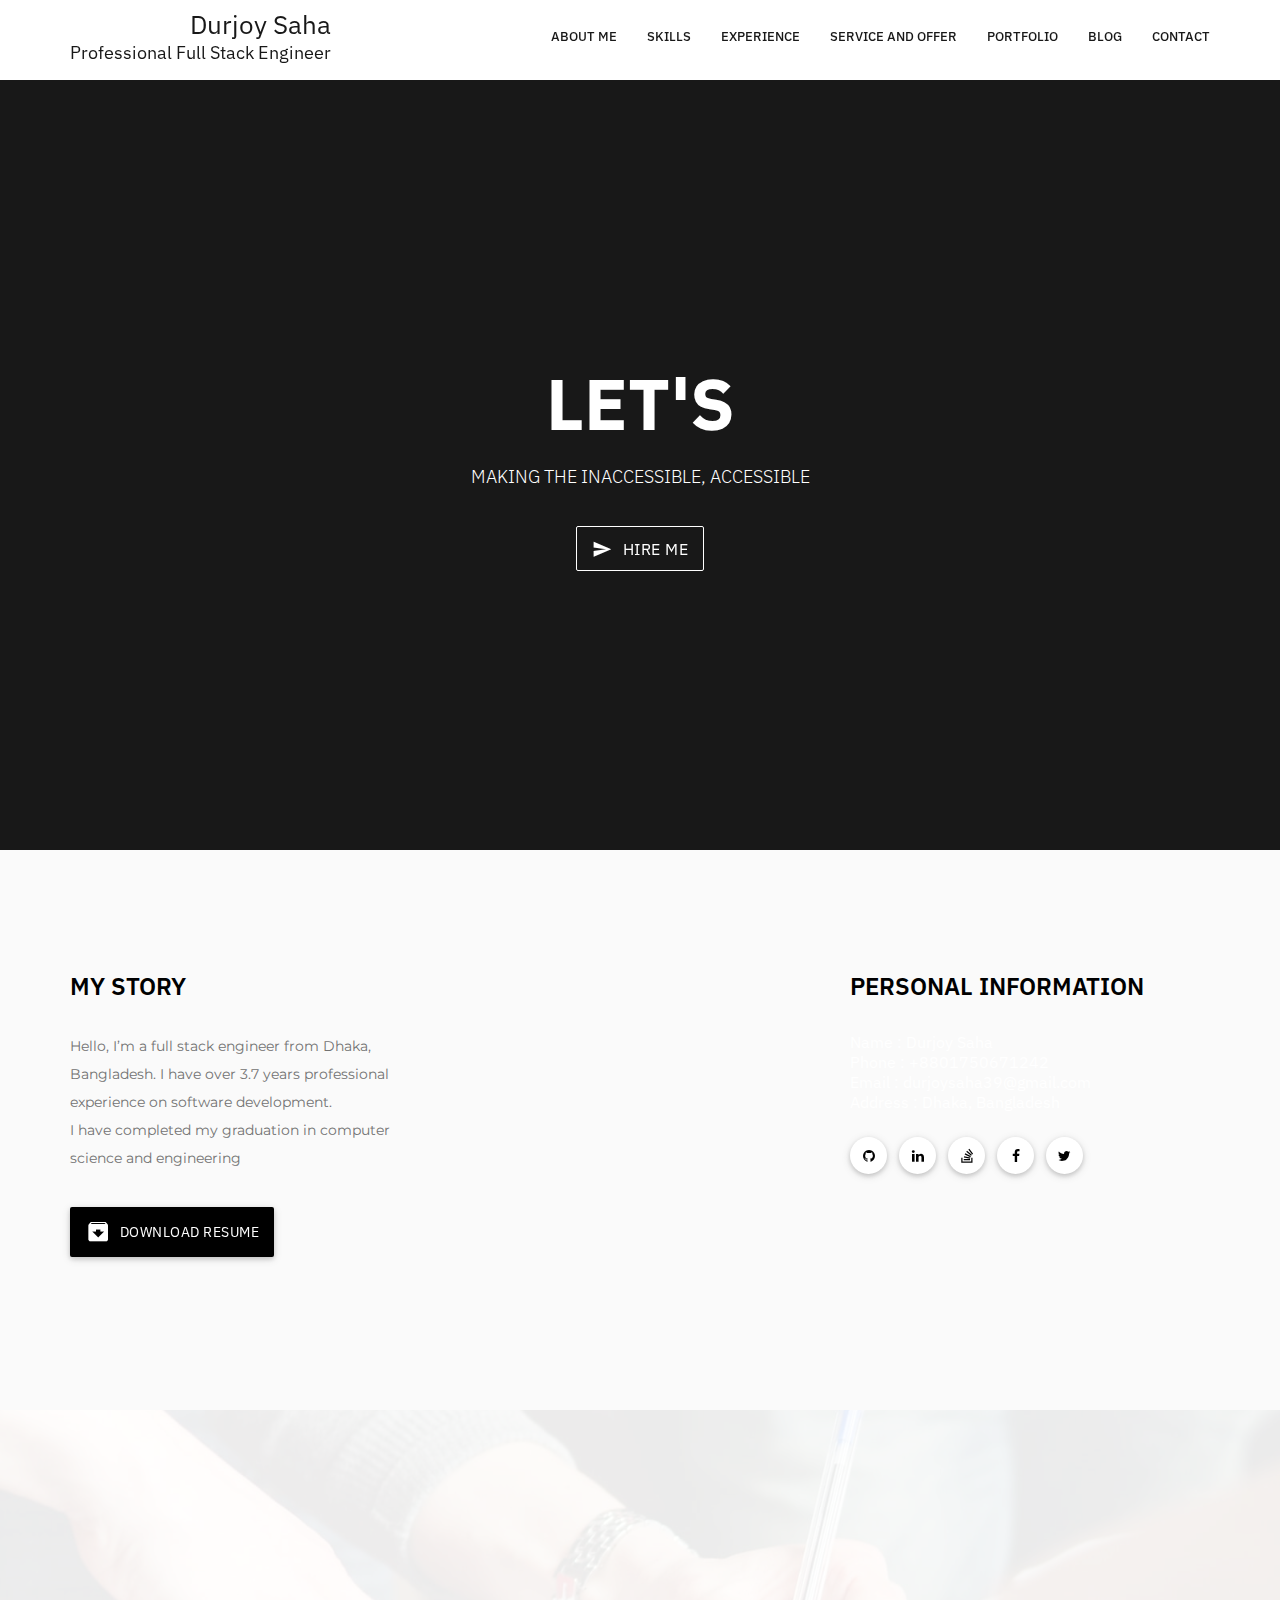
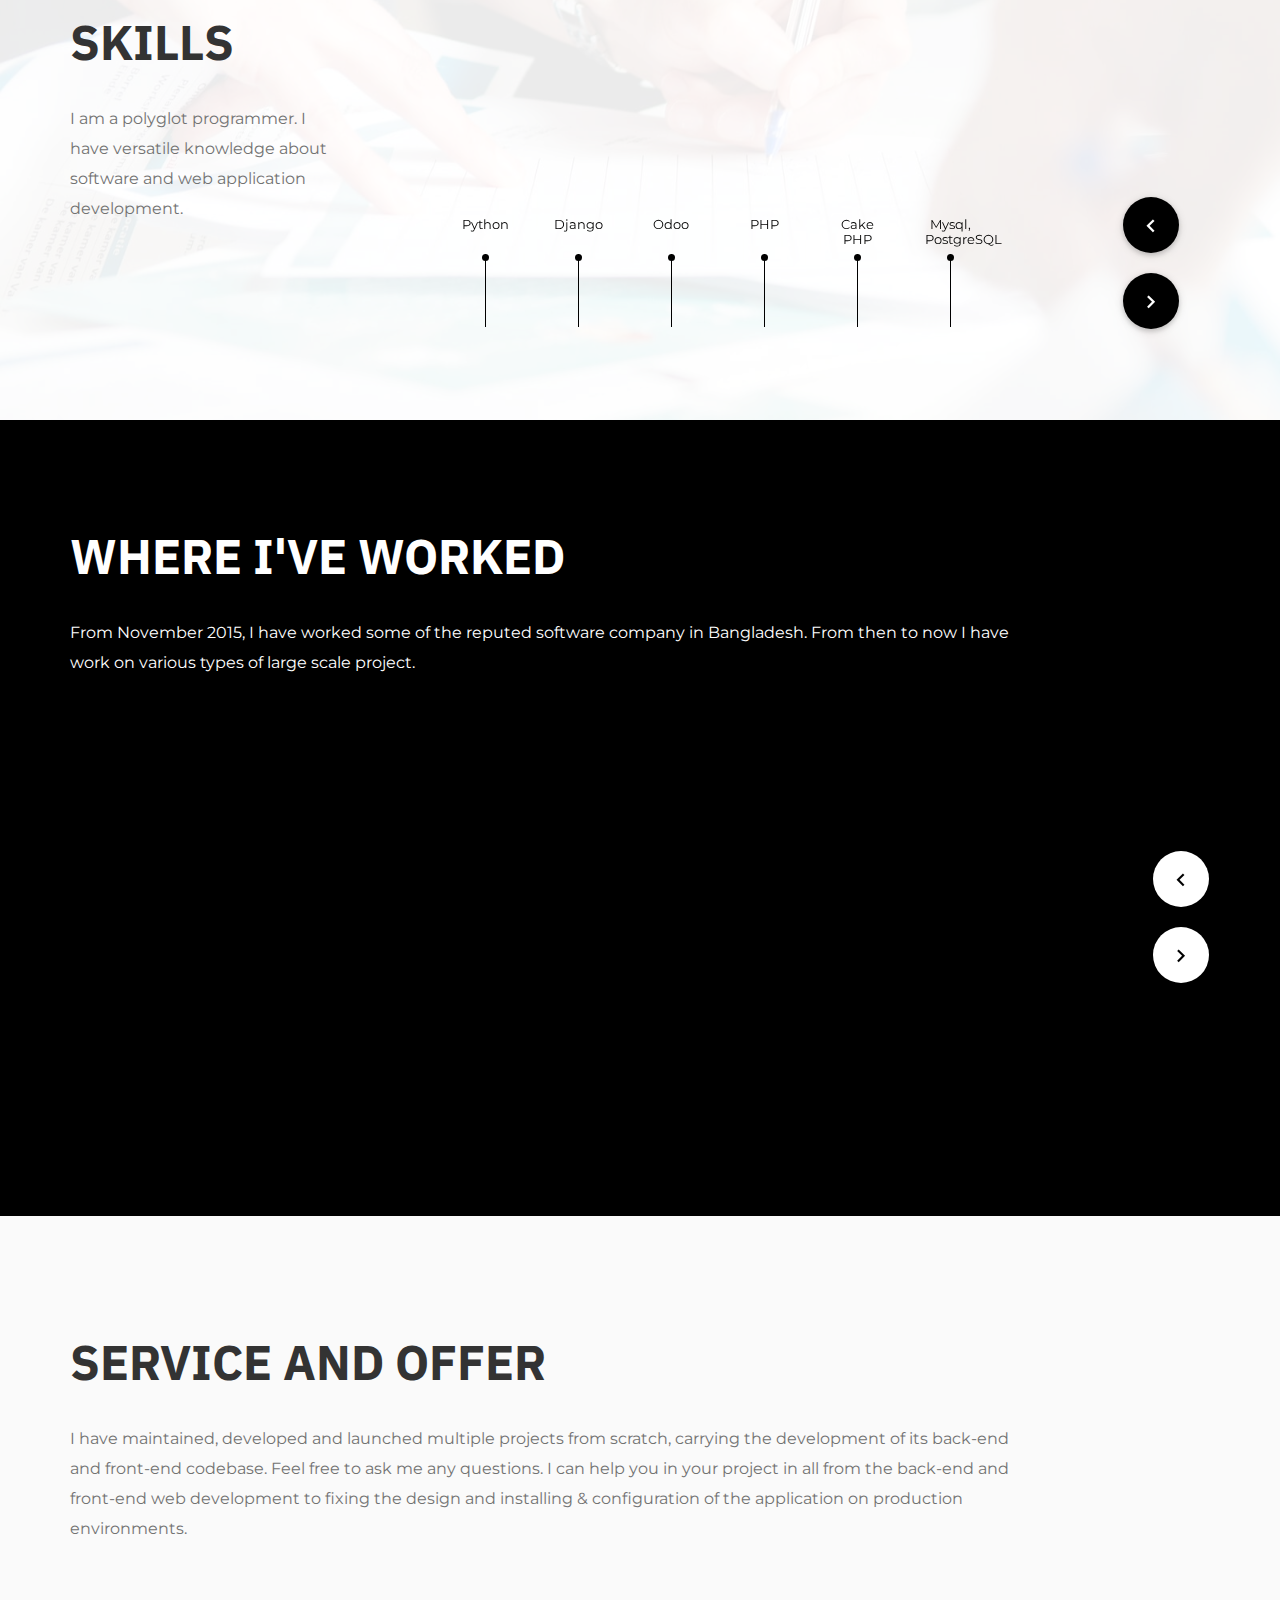
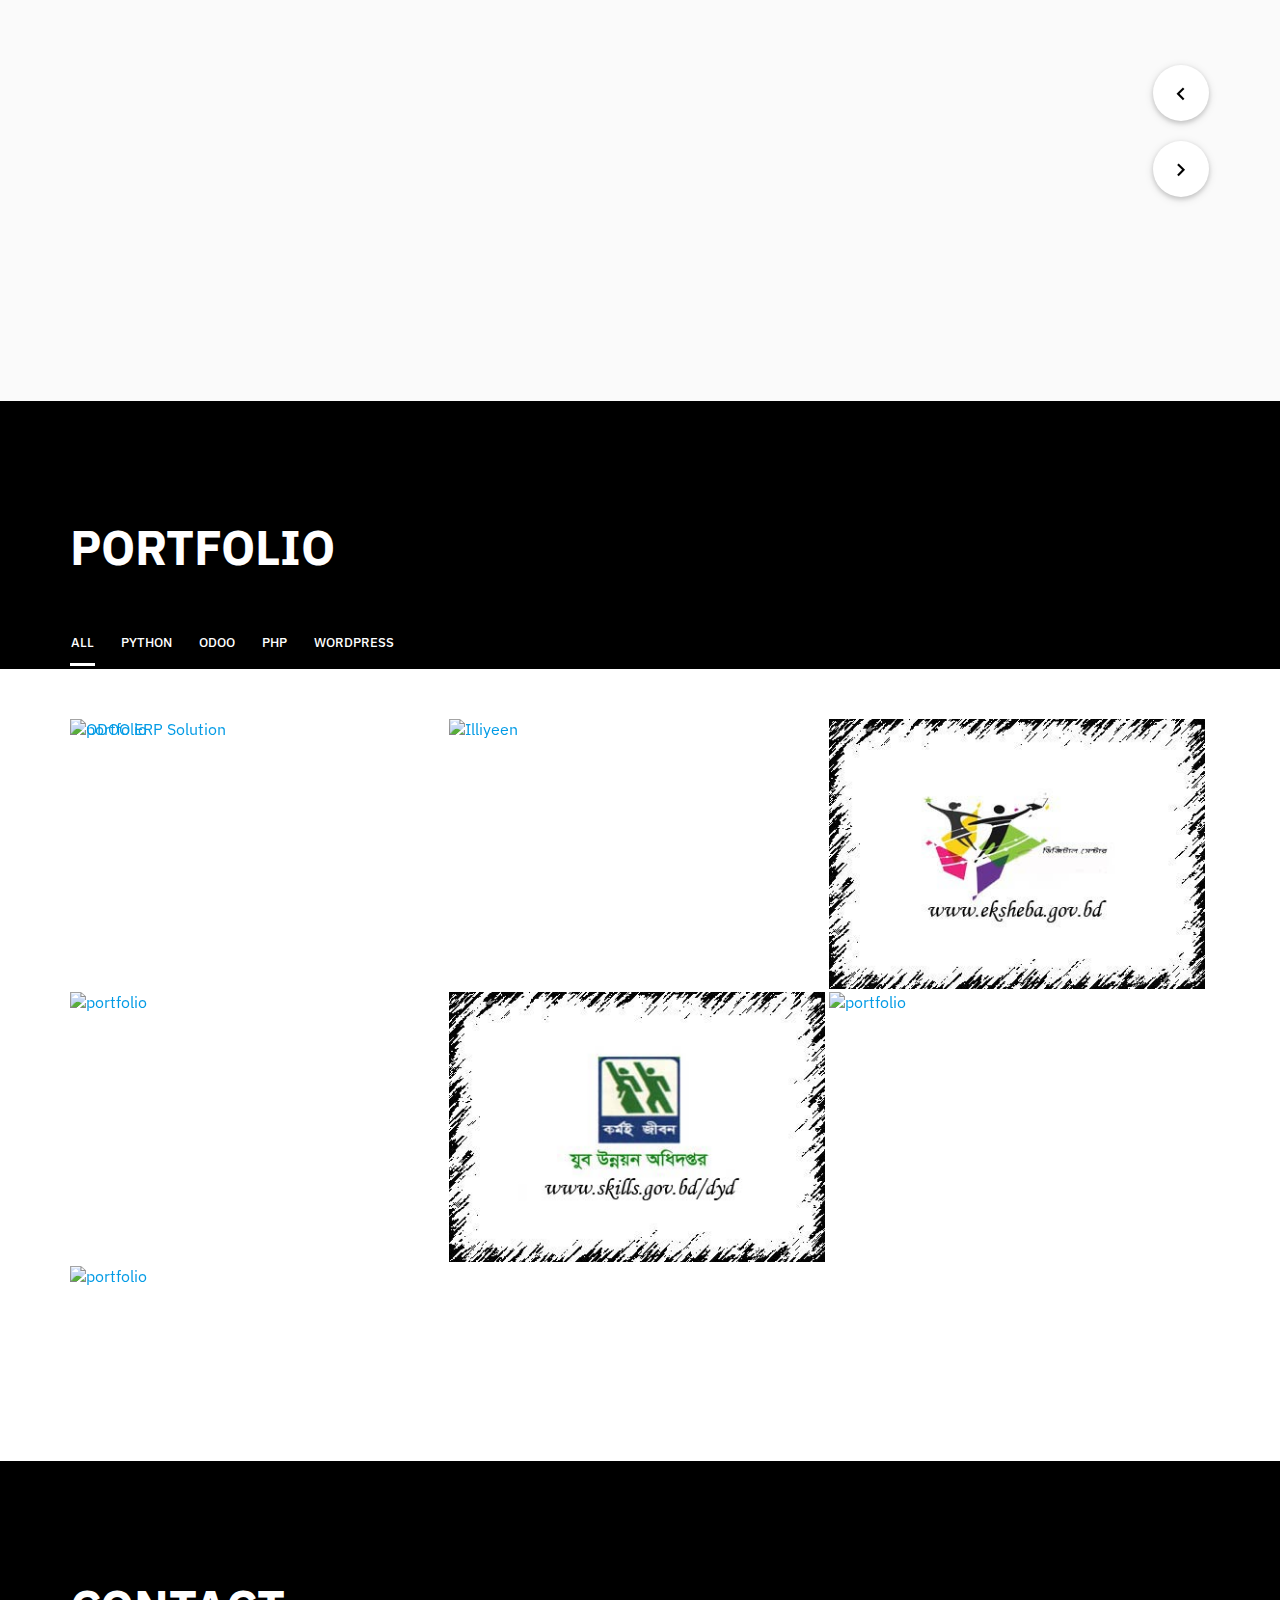
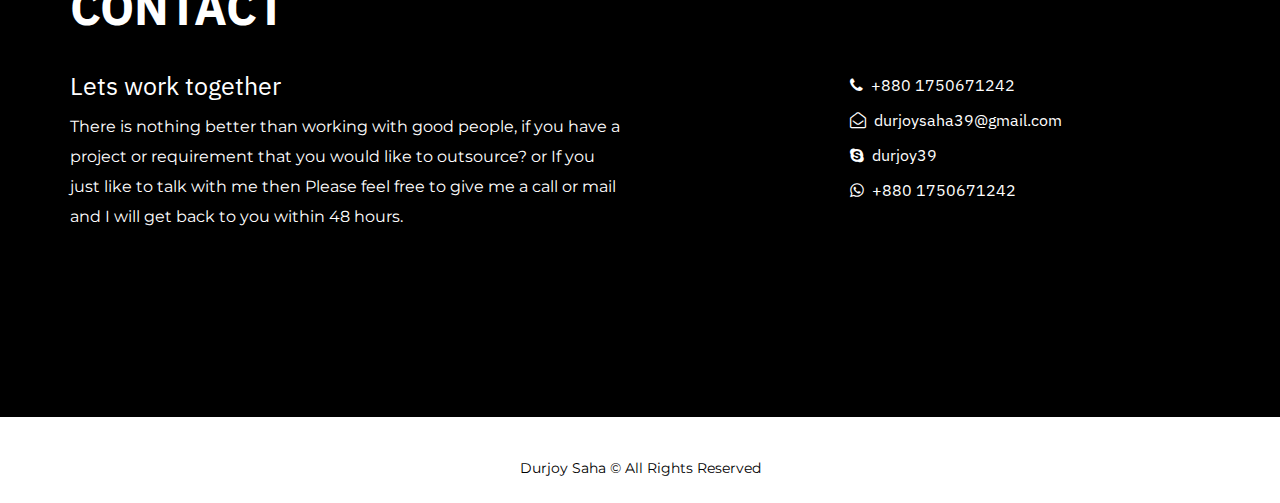
==== index.html @ bb82344f "google analytics added" ====
<!DOCTYPE html>
<!--[if lt IE 7]>      <html class="no-js lt-ie9 lt-ie8 lt-ie7"> <![endif]-->
<!--[if IE 7]>         <html class="no-js lt-ie9 lt-ie8"> <![endif]-->
<!--[if IE 8]>         <html class="no-js lt-ie9"> <![endif]-->
<!--[if gt IE 8]><!-->
<html class="no-js">
<!--<![endif]-->

<head>
    <meta charset="utf-8">
    <meta http-equiv="X-UA-Compatible" content="IE=edge">
    <title>Durjoy | Passionate Software Developer</title>
    <meta name="description" content="">
    <meta name="viewport" content="width=device-width, initial-scale=1, maximum-scale=1.0, user-scalable=no">

    <!-- SEO optimization-->
    <meta name="author" content="Durjoy Saha[durjoysaha.github.io]" />
    <meta name="keywords" content="website design and development company in bangladesh, best web design company in bangladesh, web development company in dhaka, freelancer, professional freelancer, best website design company in bangladesh, web development company in dhaka bangladesh, bangladeshi website design company, best freelancer in dhaka, professional website development bd, bangladeshi it professional, dhaka web design"/>
    <meta name="description" content="Best web design and development company in dhaka Bangladesh, Custom Website Design Only @ 5,000 TAKA, website design company in dhaka, website design and development Company in Dhaka, website development company bangladesh, bd web design company, website development firm in bangladesh, IT company bd, bangladeshi it firm,best it company in bangladesh, best website design company in bangladesh, professional web design company in bangladesh"/>
    <meta name="subject" content="website design and development company in dhaka bangladesh"/>
    <meta name="classification" content="web design and development bangladesh, web development, website design, website development"/>

    <!-- Favicon-->
    <link rel="shortcut icon" href="images/favicon.ico" >

    <!-- Stylesheets -->
    <link rel="stylesheet" href="assets/css/normalize.css">
    <link rel="stylesheet" href="assets/font/font-awesome/css/font-awesome.min.css">
    <link rel="stylesheet" href="assets/libs/materialize/css/materialize.min.css" media="screen,projection" />
    <link rel="stylesheet" href="assets/css/bootstrap.css" media="screen,projection" />

    <link rel="stylesheet" href="assets/css/animate.min.css" media="screen,projection" />
    <link rel="stylesheet" href="assets/libs/sweetalert/sweet-alert.css" media="screen,projection" />

    <link rel="stylesheet" href="assets/libs/owl-carousel/owl.carousel.css" media="screen,projection" />
    <link rel="stylesheet" href="assets/libs/owl-carousel/owl.transitions.css" media="screen,projection" />
    <link rel="stylesheet" href="assets/libs/owl-carousel/owl.theme.css" media="screen,projection" />

    <link rel="stylesheet" href="assets/css/main.css">
    <link rel="stylesheet" href="assets/css/responsive.css">
    <link rel="stylesheet" href="assets/css/custom.css">

    <!-- Google font -->
    <link href="https://fonts.googleapis.com/css?family=IBM+Plex+Sans|Montserrat&display=swap" rel="stylesheet">

    <!-- Choose your default colors -->
    <link rel="stylesheet" href="assets/css/colors/color.css">

    <!-- Global site tag (gtag.js) - Google Analytics -->
    <script async src="https://www.googletagmanager.com/gtag/js?id=UA-140856644-1"></script>
    <script>
        window.dataLayer = window.dataLayer || [];
        function gtag(){dataLayer.push(arguments);}
        gtag('js', new Date());

        gtag('config', 'UA-140856644-1');
    </script>


</head>

<body>

<!-- Preloader -->
<div id="preloader">
    <div class="loader">
        <svg class="circle-loader" height="50" width="50">
            <circle class="path" cx="25" cy="25" r="20" fill="none" stroke-width="6" stroke-miterlimit="10" />
        </svg>
    </div>
</div><!--preloader end-->

<!-- Main Container -->
<main id="app" class="main-section sortable-handler">
    <!-- header navigation start -->
    <header id="navigation" class="root-sec white nav">
        <div class="container">
            <div class="row">
                <div class="col-sm-12">
                    <div class="nav-inner">
                        <nav class="primary-nav">
                            <div class="clearfix nav-wrapper">
                                <a href="#home" class="left brand-logo menu-smooth-scroll" data-section="#home" id="heading-info">
                                    <h2>Durjoy Saha</h2>
                                    <h3>Professional Full Stack Engineer</h3>
                                </a>
                                <a href="#" data-activates="mobile-demo" class="button-collapse"><i class="mdi-navigation-menu"></i></a>
                                <ul class="inline-menu side-nav" id="mobile-demo">

                                    <!-- Mini Profile // only visible in Tab and Mobile -->
                                    <li class="mobile-profile">
                                        <div class="profile-inner">
                                            <div class="pp-container">
                                                <img src="images/durjoy.png" alt="Durjoy Saha">
                                            </div>
                                            <h3 style="font-weight: 600">Durjoy saha</h3>
                                            <h5>Professional Full Stack Engineer</h5>
                                        </div>
                                    </li><!-- mini profile end-->


                                    <li><a href="#about" data-section="#about" class="menu-smooth-scroll"><i class="fa fa-user fa-fw"></i>About Me</a>
                                    </li>
                                    <li><a href="#skill" data-section="#skill" class="menu-smooth-scroll"><i class="fa fa-file-text fa-fw"></i>Skills</a>
                                    </li>
                                    <li><a href="#experience" data-section="#experience" class="menu-smooth-scroll"><i class="fa fa-briefcase fa-fw"></i>Experience</a>
                                    </li>
                                    <li><a href="#service-offer" data-section="#service-offer" class="menu-smooth-scroll"><i class="fa fa-handshake-o fa-fw"></i>Service and Offer</a>
                                    </li>
                                    <li><a href="#portfolio" data-section="#portfolio" class="menu-smooth-scroll"><i class="fa fa-folder-open fa-fw"></i>Portfolio</a>
                                    </li>
                                    <li><a href="https://medium.com/@durjoysaha39" target="_blank"><i class="fa fa-pencil fa-fw"></i>Blog</a>
                                    </li>
                                    <li><a href="#contact" data-section="#contact" class="menu-smooth-scroll"><i class="fa fa-paper-plane fa-fw"></i>Contact</a>
                                    </li>
                                </ul>
                            </div>
                        </nav>
                    </div>
                </div>
            </div>
        </div>
        <!-- .container end -->
    </header>
    <!-- #header  navigation end -->

    <!-- Home Section start -->
    <section id="home" class="scroll-section root-sec home-wrap">
        <div class="sec-overlay">
            <div class="container">
                <div class="row">
                    <div class="col-sm-12">
                        <div class="home-inner">
                            <div class="center-align home-content">
                                <h1 class="home-title">Let's</h1>
                                <h2 class="home-subtitle">Making the inaccessible, accessible</h2>
                                <a href="#contact" class="hire-me-btn btn waves-effect waves-light btn-large brand-bg-black regular-text">Hire Me <i class="mdi-content-send left"></i>
                                </a>
                            </div>
                        </div>
                    </div>
                </div>
            </div>
            <!-- .container end -->
            <div class="section-call-to-area">
                <div class="container">
                    <div class="row">
                        <a href="#about" class="btn-floating btn-large button-middle call-to-about section-call-to-btn animated btn-up btn-hidden" data-section="#about">
                            <i class="mdi-navigation-expand-more"></i>
                        </a>
                    </div>
                </div>
                <!-- .container end -->
            </div>
        </div>
    </section>
    <!-- #home Section end -->

    <!-- About Section start -->
    <section id="about" class="scroll-section root-sec padd-tb-60 grey lighten-5 about-wrap">
        <div class="container">
            <div class="row">
                <div class="clearfix about-inner">

                    <div class="col-sm-12 col-md-4">
                        <div class="person-about">
                            <h3 class="about-subtitle">My Story</h3>
                            <p>Hello, I’m a full stack engineer from Dhaka, Bangladesh. I have over 3.7 years professional experience on software development. <br />
                                I have completed my graduation in computer science and engineering</p>
                            <a class="waves-effect waves-light btn-large brand-bg white-text" href="documents/Durjoy_Kumar_Saha.pdf"><i class="mdi-content-archive left"></i> Download Resume</a>
                        </div>
                    </div>
                    <!-- about me description -->

                    <div class="col-sm-6 col-md-4">
                        <div class="person-img wow fadeIn">
                            <img class="z-depth-1" src="images/durjoy.png" alt="Durjoy Saha">
                        </div>
                    </div>
                    <!-- about me image -->

                    <div class="col-sm-6 col-md-4">
                        <div class="person-info">
                            <h3 class="about-subtitle">Personal Information</h3>
                            <h5><span>Name :</span> Durjoy Saha</h5>
                            <h5><span>Phone :</span> +8801750671242</h5>
                            <h5><span>Email :</span> durjoysaha39@gmail.com</h5>
                            <h5><span>Address :</span> Dhaka, Bangladesh</h5>
                        </div>

                        <div class="about-social">
                            <ul>
                                <li>
                                    <a href="https://github.com/DurjoySaha" class="btn-floating waves-effect waves-light white" target="_blank"><i class="fa fa-github"></i></a>
                                </li>
                                <li>
                                    <a href="https://www.linkedin.com/in/durjoy-saha-92713272/" class="btn-floating waves-effect waves-light white" target="_blank"><i class="fa fa-linkedin"></i></a>
                                </li>
                                <li>
                                    <a href="https://stackoverflow.com/users/3026897/durjoy-saha" class="btn-floating waves-effect waves-light white" target="_blank"><i class="fa fa-stack-overflow"></i></a>
                                </li>
                                <li>
                                    <a href="https://www.facebook.com/DurjoyKumarSaha" class="btn-floating waves-effect waves-light white" target="_blank"><i class="fa fa-facebook"></i></a>
                                </li>
                                <li>
                                    <a href="https://twitter.com/DurjoySaha" class="btn-floating waves-effect waves-light white" target="_blank"><i class="fa fa-twitter"></i></a>
                                </li>
                            </ul>
                        </div>
                    </div>
                    <!-- about me info -->

                </div>
            </div>
        </div>
        <!-- .container end -->
    </section>
    <!-- #about Section end -->

    <!-- skill Section start -->
    <section id="skill" class="scroll-section root-sec white skill-wrap">
        <div class="sec-overlay">
            <div class="container">
                <div class="row">
                    <div class="clearfix skill-inner">
                        <div class="col-sm-12 col-md-3">
                            <div class="skill-left">
                                <h2 class="title">Skills</h2>
                                <p class="regular-text">I am a polyglot programmer. I have versatile knowledge about software and web application development.</p>
                            </div>
                        </div>

                        <!-- skills container -->
                        <div class="col-sm-12 col-md-6 col-md-offset-1">
                            <div class="skill-right">
                                <div id="skillSlider" class="clearfix skill-graph">

                                    <!-- single skill -->
                                    <div class="single-skill">
                                        <div class="after-li">
                                            <div class="singel-hr">
                                                <div class="singel-hr-inner" data-height="70%">
                                                    <div class="skill-visiable">
                                                        <span class="skill-title">Python</span>
                                                        <div class="hr-wrap">
                                                            <div class="hrc"></div>
                                                        </div>
                                                    </div>
                                                </div>
                                                <!--<span class="skill-count">60%</span>-->
                                            </div>
                                        </div>
                                    </div>
                                    <!-- /single skill-->

                                    <!-- single skill -->
                                    <div class="single-skill">
                                        <div class="after-li">
                                            <div class="singel-hr">
                                                <div class="singel-hr-inner" data-height="65%">
                                                    <div class="skill-visiable">
                                                        <span class="skill-title">Django</span>
                                                        <div class="hr-wrap">

                                                            <div class="hrc"></div>
                                                        </div>
                                                    </div>
                                                </div>
                                                <!--<span class="skill-count">85%</span>-->
                                            </div>
                                        </div>
                                    </div>
                                    <!-- /single skill-->

                                    <!-- single skill -->
                                    <div class="single-skill">
                                        <div class="after-li">
                                            <div class="singel-hr">
                                                <div class="singel-hr-inner" data-height="40%">
                                                    <div class="skill-visiable">
                                                        <span class="skill-title">Odoo</span>
                                                        <div class="hr-wrap">

                                                            <div class="hrc"></div>
                                                        </div>
                                                    </div>
                                                </div>
                                                <!--<span class="skill-count">85%</span>-->
                                            </div>
                                        </div>
                                    </div>
                                    <!-- /single skill-->

                                    <!-- single skill -->
                                    <div class="single-skill">
                                        <div class="after-li">
                                            <div class="singel-hr">
                                                <div class="singel-hr-inner" data-height="90%">
                                                    <div class="skill-visiable">
                                                        <span class="skill-title">PHP</span>
                                                        <div class="hr-wrap">
                                                            <div class="hrc"></div>
                                                        </div>
                                                    </div>
                                                </div>
                                                <!--<span class="skill-count">100%</span>-->
                                            </div>
                                        </div>
                                    </div>
                                    <!-- /single skill-->

                                    <!-- single skill -->
                                    <div class="single-skill">
                                        <div class="after-li">
                                            <div class="singel-hr">
                                                <div class="singel-hr-inner" data-height="90%">
                                                    <div class="skill-visiable">
                                                        <span class="skill-title">Cake PHP</span>
                                                        <div class="hr-wrap">
                                                            <div class="hrc"></div>
                                                        </div>
                                                    </div>
                                                </div>
                                                <!--<span class="skill-count">65%</span>-->
                                            </div>
                                        </div>
                                    </div>
                                    <!-- /single skill-->

                                    <!-- single skill -->
                                    <div class="single-skill">
                                        <div class="after-li">
                                            <div class="singel-hr">
                                                <div class="singel-hr-inner" data-height="90%">
                                                    <div class="skill-visiable">
                                                        <span class="skill-title">Mysql, PostgreSQL</span>
                                                        <div class="hr-wrap">
                                                            <div class="hrc"></div>
                                                        </div>
                                                    </div>
                                                </div>
                                                <!--<span class="skill-count">60%</span>-->
                                            </div>
                                        </div>
                                    </div>
                                    <!-- /single skill-->

                                    <!-- single skill -->
                                    <div class="single-skill">
                                        <div class="after-li">
                                            <div class="singel-hr">
                                                <div class="singel-hr-inner" data-height="85%">
                                                    <div class="skill-visiable">
                                                        <span class="skill-title">HTML5, CSS3</span>
                                                        <div class="hr-wrap">
                                                            <div class="hrc"></div>
                                                        </div>
                                                    </div>
                                                </div>
                                                <!--<span class="skill-count">35%</span>-->
                                            </div>
                                        </div>
                                    </div>
                                    <!-- /single skill-->

                                    <!-- single skill -->
                                    <div class="single-skill">
                                        <div class="after-li">
                                            <div class="singel-hr">
                                                <div class="singel-hr-inner" data-height="80%">
                                                    <div class="skill-visiable">
                                                        <span class="skill-title">GIT</span>
                                                        <div class="hr-wrap">

                                                            <div class="hrc"></div>
                                                        </div>
                                                    </div>
                                                </div>
                                                <!--<span class="skill-count">85%</span>-->
                                            </div>
                                        </div>
                                    </div>
                                    <!-- /single skill-->

                                    <!-- single skill -->
                                    <div class="single-skill">
                                        <div class="after-li">
                                            <div class="singel-hr">
                                                <div class="singel-hr-inner" data-height="60%">
                                                    <div class="skill-visiable">
                                                        <span class="skill-title">Wordpress</span>
                                                        <div class="hr-wrap">
                                                            <div class="hrc"></div>
                                                        </div>
                                                    </div>
                                                </div>
                                                <!--<span class="skill-count">60%</span>-->
                                            </div>
                                        </div>
                                    </div>
                                    <!-- /single skill-->

                                    <!-- single skill -->
                                    <div class="single-skill">
                                        <div class="after-li">
                                            <div class="singel-hr">
                                                <div class="singel-hr-inner" data-height="70%">
                                                    <div class="skill-visiable">
                                                        <span class="skill-title">JavaScript</span>
                                                        <div class="hr-wrap">

                                                            <div class="hrc"></div>
                                                        </div>
                                                    </div>
                                                </div>
                                                <!--<span class="skill-count">85%</span>-->
                                            </div>
                                        </div>
                                    </div>
                                    <!-- /single skill-->

                                    <!-- single skill -->
                                    <div class="single-skill">
                                        <div class="after-li">
                                            <div class="singel-hr">
                                                <div class="singel-hr-inner" data-height="60%">
                                                    <div class="skill-visiable">
                                                        <span class="skill-title">Network Administrator</span>
                                                        <div class="hr-wrap">
                                                            <div class="hrc"></div>
                                                        </div>
                                                    </div>
                                                </div>
                                                <!--<span class="skill-count">60%</span>-->
                                            </div>
                                        </div>
                                    </div>
                                    <!-- /single skill-->

                                    <!-- single skill -->
                                </div>
                            </div>
                        </div>
                        <!-- /skills container -->
                    </div>
                </div>
                <div class="btn-wrapp skl-ctrl">
                    <a class="btn-floating waves-effect waves-light btn-large brand-bg white-text go go-left"><i class="mdi-navigation-chevron-left "></i></a>
                    <a class="btn-floating waves-effect waves-light btn-large brand-bg white-text go go-right"><i class="mdi-navigation-chevron-right "></i></a>
                </div>
            </div>
        </div>
        <!-- .container end -->
    </section>
    <!-- #skill Section end -->

    <!-- experience Section start -->
    <section id="experience" class="scroll-section root-sec padd-tb-120 brand-bg experience-wrap">
        <div class="container">
            <div class="row">
                <div class="experience-inner">
                    <div class="col-sm-12 col-md-10 card-box-wrap">
                        <div class="row">
                            <div class="clearfix section-head experience-text">
                                <div class="col-sm-12">
                                    <h2 class="title">Where I've Worked</h2>
                                    <p class="regular-text">From November 2015, I have worked some of the reputed software company in Bangladesh. From then to now I have work on various types of large scale project.</p>
                                </div>
                            </div>
                            <div class="col-lg-12">
                                <div class="overflow-hidden">
                                    <div class="row">
                                        <div id="experienceSlider" class="clearfix card-element-wrapper">
                                            <div class="col-sm-4 cold-xs-12 single-card-box wow fadeInUpSmall" data-wow-duration=".7s">
                                                <div class="card">
                                                    <div class="card-image waves-effect waves-block waves-light">
                                                        <h2 class="left-align card-title-top">February 2019 - Present</h2>
                                                        <div class="valign-wrapper card-img-wrap">
                                                            <img class="activator" src="images/company/bysl.png" alt="Intelliservices">
                                                        </div>
                                                    </div>
                                                    <div class="card-content">
                                                        <span class="card-title activator brand-text">Full Stack Engineer<i class="mdi-navigation-more-vert right"></i></span>
                                                        <p><a href="https://byslglobal.com">Intelliservices</a></p>
                                                    </div>
                                                    <div class="card-reveal">
                                                        <div class="rev-title-wrap">
                                                            <span class="card-title activator brand-text">Full Stack Engineer<i class="mdi-navigation-close right"></i></span>
                                                            <p><a href="https://byslglobal.com">Intelliservices</a></p>
                                                        </div>
                                                        <p class="rev-content">
                                                            Intelliservices is a sister concern of BYSL group. Here we develop the custom ODOO module to serve our business. We also develop custom software for another company.
                                                        </p>
                                                    </div>
                                                </div>
                                            </div>
                                            <div class="col-sm-4 cold-xs-12 single-card-box wow fadeInUpSmall" data-wow-delay=".2s" data-wow-duration=".7s">
                                                <div class="card">
                                                    <div class="card-image waves-effect waves-block waves-light">
                                                        <h2 class="left-align card-title-top">October 2018 - January 2019</h2>
                                                        <div class="valign-wrapper card-img-wrap">
                                                            <img class="activator" src="images/company/arena.png" alt="Arena Phone BD Ltd">
                                                        </div>
                                                    </div>
                                                    <div class="card-content">
                                                        <span class="card-title activator brand-text">Software Engineer<i class="mdi-navigation-more-vert right"></i></span>
                                                        <p><a href="https://www.arena.com.bd/" target="_blank">Arena Phone BD Ltd</a></p>
                                                    </div>
                                                    <div class="card-reveal">
                                                        <div class="rev-title-wrap">
                                                            <span class="card-title activator brand-text">Software Engineer<i class="mdi-navigation-close right"></i></span>
                                                            <p><a href="https://www.arena.com.bd/" target="_blank">Arena Phone BD Ltd</a></p>
                                                        </div>
                                                        <p class="rev-content">
                                                            Arena Phone BD LTD is a leading software development company in Bangladesh , established in 2007, ISO 9001:2015 certified software company in Bangladesh
                                                        </p>
                                                    </div>
                                                </div>
                                            </div>
                                            <div class="col-sm-4 cold-xs-12 single-card-box wow fadeInUpSmall" data-wow-delay=".4s" data-wow-duration=".7s">
                                                <div class="card">
                                                    <div class="card-image waves-effect waves-block waves-light">
                                                        <h2 class="left-align card-title-top">July 2016 - September 2018</h2>
                                                        <div class="valign-wrapper card-img-wrap">
                                                            <img class="activator" src="images/company/soft-bd.png" alt="Soft-bd Ltd">
                                                        </div>
                                                    </div>
                                                    <div class="card-content">
                                                        <span class="card-title activator brand-text">Software Engineer<i class="mdi-navigation-more-vert right"></i></span>
                                                        <p><a href="http://www.soft-bd.com/" target="_blank">SoftBD Ltd</a></p>
                                                    </div>
                                                    <div class="card-reveal">
                                                        <div class="rev-title-wrap">
                                                            <span class="card-title activator brand-text">Software Engineer<i class="mdi-navigation-close right"></i></span>
                                                            <p><a href="http://www.soft-bd.com/" target="_blank">SoftBD Ltd</a></p>
                                                        </div>
                                                        <p class="rev-content">
                                                            Soft-BD Ltd is full-service Web design, Web Development, Software Development company offering an extensive range of Internet services to businesses and organizations around the world.
                                                        </p>
                                                    </div>
                                                </div>
                                            </div>
                                            <div class="col-sm-4 cold-xs-12 single-card-box">
                                                <div class="card">
                                                    <div class="card-image waves-effect waves-block waves-light">
                                                        <h2 class="left-align card-title-top">November 2015 - June 2016</h2>
                                                        <div class="valign-wrapper card-img-wrap">
                                                            <img class="activator" src="images/company/srrkit.png" alt="SRRKIT">
                                                        </div>
                                                    </div>
                                                    <div class="card-content">
                                                        <span class="card-title activator brand-text">Junior Software Engineer<i class="mdi-navigation-more-vert right"></i></span>
                                                        <p><a href="http://www.srrkit.com/">SRRKIT Ltd</a></p>
                                                    </div>
                                                    <div class="card-reveal">
                                                        <div class="rev-title-wrap">
                                                            <span class="card-title activator brand-text">Junior Software Engineer<i class="mdi-navigation-close right"></i></span>
                                                            <p><a href="http://www.srrkit.com/">SRRKIT Ltd</a></p>
                                                        </div>
                                                        <p class="rev-content">
                                                            SRRKIT provide various types of custom software for the Bangladeshi company. They have very efficient POS, Education management software.
                                                        </p>
                                                    </div>
                                                </div>
                                            </div>
                                        </div>
                                    </div>
                                </div>
                            </div>
                        </div>
                    </div>
                    <div class="btn-wrapp exp-ctrl">
                        <a class="btn-floating waves-effect waves-light btn-large white go go-left"><i class="mdi-navigation-chevron-left brand-text"></i></a>
                        <a class="btn-floating waves-effect waves-light btn-large white go go-right"><i class="mdi-navigation-chevron-right brand-text"></i></a>
                    </div>
                </div>
            </div>
        </div>
    </section>
    <!-- experience Section end -->

    <!-- service and offer section start -->
    <section id="service-offer" class="scroll-section root-sec grey lighten-5 padd-tb-120 service-offer-wrap">
        <div class="container">
            <div class="row">
                <div class="testimonial-inner">
                    <div class="col-sm-12 col-md-10 card-box-wrap">
                        <div class="row">
                            <div class="clearfix section-head testimonial-text">
                                <div class="col-sm-12">
                                    <h2 class="title">Service and Offer</h2>
                                    <p class="regular-text">
                                        I have maintained, developed and launched multiple projects from scratch, carrying the development of its back-end and front-end codebase. Feel free to ask me any questions. I can help you in your project in all from the back-end and front-end web development to fixing the design and installing & configuration of the application on production environments.
                                    </p>
                                </div>
                            </div>
                            <div class="col-lg-12">
                                <div class="overflow-hidden">
                                    <div class="row">
                                        <div id="testimonialSlider" class="clearfix card-element-wrapper">
                                            <div class="col-sm-6 single-card-box wow fadeInUpSmall" data-wow-duration=".7s">
                                                <div class="card">
                                                    <div class="card-image waves-effect waves-block waves-light">
                                                        <div class="card-img-wrap">
                                                            <img class="activator" src="images/avatar.png" alt="">
                                                            <p class="saying-about">Amazing theme, amazing code and especially amazing support! I Really love your work.</p>
                                                        </div>
                                                    </div>
                                                    <div class="card-content">
                                                        <span class="card-title activator brand-text">Jonh Smith -</span>
                                                        <a href="#">CEO, Apple Inc</a>
                                                    </div>
                                                </div>
                                            </div> <!-- ./single testimonial box -->
                                            <div class="col-sm-6 single-card-box wow fadeInUpSmall" data-wow-delay=".2s" data-wow-duration=".7s">
                                                <div class="card">
                                                    <div class="card-image waves-effect waves-block waves-light">
                                                        <div class="card-img-wrap">
                                                            <img class="activator" src="images/avatar.png" alt="">
                                                            <p class="saying-about">Amazing theme, amazing code and especially amazing support! I Really love your work.</p>
                                                        </div>
                                                    </div>
                                                    <div class="card-content">
                                                        <span class="card-title activator brand-text">Jonh Smith -</span>
                                                        <a href="#">CEO, Apple Inc</a>
                                                    </div>
                                                </div>
                                            </div> <!-- ./single testimonial box -->
                                            <div class="col-sm-6 single-card-box">
                                                <div class="card">
                                                    <div class="card-image waves-effect waves-block waves-light">
                                                        <div class="card-img-wrap">
                                                            <img class="activator" src="images/avatar.png" alt="">
                                                            <p class="saying-about">Amazing theme, amazing code and especially amazing support ! I Really love your work.</p>
                                                        </div>
                                                    </div>
                                                    <div class="card-content">
                                                        <span class="card-title activator brand-text">Jonh Smith -</span>
                                                        <a href="#">CEO, Apple Inc</a>
                                                    </div>
                                                </div>
                                            </div> <!-- ./single testimonial box -->
                                            <div class="col-sm-6 single-card-box">
                                                <div class="card">
                                                    <div class="card-image waves-effect waves-block waves-light">
                                                        <div class="card-img-wrap">
                                                            <img class="activator" src="images/avatar.png" alt="">
                                                            <p class="saying-about">Amazing theme, amazing code and especially amazing support ! I Really love your work.</p>
                                                        </div>
                                                    </div>
                                                    <div class="card-content">
                                                        <span class="card-title activator brand-text">Jonh Smith -</span>
                                                        <a href="#">CEO, Apple Inc</a>
                                                    </div>
                                                </div>
                                            </div> <!-- ./single testimonial box -->
                                            <div class="col-sm-6 single-card-box">
                                                <div class="card">
                                                    <div class="card-image waves-effect waves-block waves-light">
                                                        <div class="card-img-wrap">
                                                            <img class="activator" src="images/avatar.png" alt="">
                                                            <p class="saying-about">Amazing theme, amazing code and especially amazing support ! I Really love your work.</p>
                                                        </div>
                                                    </div>
                                                    <div class="card-content">
                                                        <span class="card-title activator brand-text">Jonh Smith -</span>
                                                        <a href="#">CEO, Apple Inc</a>
                                                    </div>
                                                </div>
                                            </div> <!-- ./single testimonial box -->
                                        </div> <!-- #testimonialSlider end -->
                                    </div>
                                </div>
                            </div>
                        </div>
                    </div>
                    <div class="btn-wrapp tmo-ctrl">
                        <a class="btn-floating waves-effect waves-light btn-large white go go-left"><i class="mdi-navigation-chevron-left brand-text"></i></a>
                        <a class="btn-floating waves-effect waves-light btn-large white go go-right"><i class="mdi-navigation-chevron-right brand-text"></i></a>
                    </div>
                </div>
            </div>
        </div> <!-- ./container end -->
    </section>
    <!-- education Section end -->

    <!-- Portfolio Section start -->
    <section id="portfolio" class="scroll-section root-sec white portfolio-wrap">
        <div class="padd-tb-120 brand-bg portfolio-top">
            <div class="portfolio-inner">
                <div class="container">
                    <div class="row">
                        <div class="col-sm-12">
                            <h2 class="title">PORTFOLIO</h2>
                            <ul class="inline-menu clearfix portfolio-category" id="portfolio-msnry-sort">
                                <li class="active"><a href="#" data-target="*">All</a>
                                </li>
                                <li><a href="#" data-target=".category-1">Python</a>
                                </li>
                                <li><a href="#" data-target=".category-2">Odoo</a>
                                </li>
                                <li><a href="#" data-target=".category-3">PHP</a>
                                </li>
                                <li><a href="#" data-target=".category-4">Wordpress</a>
                                </li>
                            </ul>
                        </div>
                    </div>
                </div>
            </div>
            <!-- .container end -->
        </div>
        <div id="portfolioModal" class="modal white">
            <div class="model-img"></div>
            <div class="modal-content">
                <h2 class="title">Lorem ipsum dolor sit fugit dolore.</h2>
                <p class="m-content">A portfolio is a collection of documents and writing that you assemble in order to demonstrate that you have the appropriate prior.</p>
            </div>

            <div class="modal-footer">
                <a href="#" target="_blank" class="waves-effect btn-flat brand-text modal-action">Live Demo</a>
                <a href="#" class="waves-effect btn-flat brand-text modal-action modal-close">cancel</a>
            </div>
        </div>

        <div class="portfolio-bottom">
            <div class="container">
                <div class="row">
                    <div class="col-sm-12">
                        <ul class="clearfix protfolio-item" id="protfolio-msnry">



                            <!-- Single Portfolio-->
                            <li class="category-4">
                                <a href="#portfolioModal" class="waves-effect waves-block waves-light modal-trigger"  data-title="It's provide various information about premium." data-content="Here I develop some Plugin to serve customer requirement. Also develop premium calculator, enquiry window where user can check the premium bill and other information." data-demo-link="https://licbangladesh.com">
                                    <div class="protfolio-image">
                                        <img src="images/portfolio/lic_bangladesh.jpg" alt="portfolio">
                                        <div class="protfolio-content waves-effect waves-block waves-light">
                                            <div class="protfolio-content__inner">
                                                <h2 class="p-title">LIC Bangladesh</h2>
                                            </div>
                                        </div>
                                        <div class="p-overlay"></div>
                                    </div>
                                </a>
                            </li>
                            <!--/ single portfolio -->

                            <!-- Single Portfolio-->
                            <li class="single-port-item category-2">
                                <a href="#portfolioModal" class="waves-effect waves-block waves-light modal-trigger"  data-title="Full business automation by ODOO ERP solution." data-content="We develop the custom module for ODOO to serve our specific purpose. We develop more than fifteen ODOO module." data-demo-link="#">
                                    <div class="protfolio-image">
                                        <img src="images/portfolio/odoo.jpg" alt="ODOO ERP Solution">
                                        <div class="protfolio-content waves-effect waves-block waves-light">
                                            <div class="protfolio-content__inner">
                                                <h2 class="p-title">ODOO Module</h2>
                                            </div>
                                        </div>
                                        <div class="p-overlay"></div>
                                    </div>
                                </a>
                            </li>
                            <!--/ single portfolio -->

                            <!-- Single Portfolio-->
                            <li class="single-port-item category-1">
                                <a href="#portfolioModal" class="waves-effect waves-block waves-light modal-trigger"  data-title="E-commerce site based on ODOO API." data-content="We use the wagtail python framework to develop this e-commerce site. This is a complete API based website exposed from ODOO." data-demo-link="http://is.ilyn.info"> <!-- Portfolio pop-up content-->
                                    <div class="protfolio-image">
                                        <img src="images/portfolio/ilyn.png" alt="Illiyeen"> <!-- portfolio thumbnail-->
                                        <div class="protfolio-content waves-effect waves-block waves-light">
                                            <div class="protfolio-content__inner">
                                                <h2 class="p-title">Illiyeen</h2>
                                            </div>
                                        </div>
                                        <div class="p-overlay"></div>
                                    </div>
                                </a>
                            </li>
                            <!--/ single portfolio -->
                            <!-- Single Portfolio-->
                            <li class="single-port-item category-3">
                                <a href="#portfolioModal" class="waves-effect waves-block waves-light modal-trigger"  data-title="Eksheba provides various service to the people." data-content="Eksheba is one of the biggest project of Bangladesh government. It gives more than 6000 people employment. We develop this project by CakePHP framework." data-demo-link="http://eksheba.gov.bd/">
                                    <div class="protfolio-image">
                                        <img src="images/portfolio/eksheba.jpg" alt="Eksheba">
                                        <div class="protfolio-content waves-effect waves-block waves-light">
                                            <div class="protfolio-content__inner">
                                                <h2 class="p-title">Eksheba</h2>
                                            </div>
                                        </div>
                                        <div class="p-overlay"></div>
                                    </div>
                                </a>
                            </li>
                            <!--/ single portfolio -->
                            <!-- Single Portfolio-->
                            <li class="single-port-item category-3">
                                <a href="http://www.bmsapp.com/demo/materialx/portfolioitems.html#portfolioModal" class="waves-effect waves-block waves-light modal-trigger" data-image-source="http://placehold.it/650x350" data-title="Your awesome portfolio title" data-content="A portfolio is a collection of documents and writing that you assemble in order to demonstrate that you have the appropriate prior." data-demo-link="#"> <!-- Portfolio pop-up content-->
                                    <div class="protfolio-image">
                                        <img src="images/portfolio/edc.png" alt="portfolio"> <!-- portfolio thumbnail-->
                                        <div class="protfolio-content waves-effect waves-block waves-light">
                                            <div class="protfolio-content__inner">
                                                <h2 class="p-title">item name</h2>
                                            </div>
                                        </div>
                                        <div class="p-overlay"></div>
                                    </div>
                                </a>
                            </li>
                            <!--/ single portfolio -->

                            <!-- Single Portfolio-->
                            <li class="single-port-item category-3">
                                <a href="http://www.bmsapp.com/demo/materialx/portfolioitems.html#portfolioModal" class="waves-effect waves-block waves-light modal-trigger" data-image-source="http://placehold.it/650x350" data-title="Your awesome portfolio title" data-content="A portfolio is a collection of documents and writing that you assemble in order to demonstrate that you have the appropriate prior." data-demo-link="#">
                                    <div class="protfolio-image">
                                        <img src="images/portfolio/dyd.jpg" alt="portfolio">
                                        <div class="protfolio-content waves-effect waves-block waves-light">
                                            <div class="protfolio-content__inner">
                                                <h2 class="p-title">item name</h2>
                                            </div>
                                        </div>
                                        <div class="p-overlay"></div>
                                    </div>
                                </a>
                            </li>
                            <!--/ single portfolio -->

                            <!-- Single Portfolio-->
                            <li class="single-port-item category-3">
                                <a href="http://www.bmsapp.com/demo/materialx/portfolioitems.html#portfolioModal" class="waves-effect waves-block waves-light modal-trigger" data-image-source="http://placehold.it/650x350" data-title="Your awesome portfolio title" data-content="A portfolio is a collection of documents and writing that you assemble in order to demonstrate that you have the appropriate prior." data-demo-link="#">
                                    <div class="protfolio-image">
                                        <img src="images/portfolio/dg-food.jpg" alt="portfolio">
                                        <div class="protfolio-content waves-effect waves-block waves-light">
                                            <div class="protfolio-content__inner">
                                                <h2 class="p-title">item name</h2>
                                            </div>
                                        </div>
                                        <div class="p-overlay"></div>
                                    </div>
                                </a>
                            </li>
                            <!--/ single portfolio -->

                            <!-- Single Portfolio-->
                            <li class="single-port-item category-3">
                                <a href="#portfolioModal" class="waves-effect waves-block waves-light modal-trigger" data-title="Your awesome portfolio title" data-content="A portfolio is a collection of documents and writing that you assemble in order to demonstrate that you have the appropriate prior." data-demo-link="#">
                                    <div class="protfolio-image">
                                        <img src="images/portfolio/eselfcare.jpg" alt="portfolio">
                                        <div class="protfolio-content waves-effect waves-block waves-light">
                                            <div class="protfolio-content__inner">
                                                <h2 class="p-title">item name</h2>
                                            </div>
                                        </div>
                                        <div class="p-overlay"></div>
                                    </div>
                                </a>
                            </li>
                            <!--/ single portfolio -->

                        </ul>
                    </div>
                </div>
            </div>
        </div>
    </section>
    <!-- #portfolio Section end -->

    <!-- Contact Section end -->
    <section id="contact" class="scroll-section root-sec brand-bg padd-tb-120 contact-wrap">
        <div class="container">
            <div class="row">
                <div class="clearfix section-head contact-text">
                    <div class="col-sm-12 col-md-12">
                        <h2 class="title">Contact</h2>
                    </div>

                    <div class="col-sm-12 col-md-6">
                        <h3>Lets work together</h3>
                        <p>There is nothing better than working with good people, if you have a project or requirement that you would like to outsource? or If you just like to talk with me then Please feel free to give me a call or mail and I will get back to you within 48 hours.</p>
                    </div>
                    <div class="col-sm-12  col-md-offset-2 col-md-4">
                        <ul class="clearfix contact-info">
                            <li><a href="tel:+8801750671242"><i class="fa fa-phone" aria-hidden="true"></i>&nbsp; +880 1750671242</a></li>
                            <li><a href="mailto:durjoysaha39@gmail.com" target="_top"><i class="fa fa-envelope-open-o" aria-hidden="true"></i> &nbsp;durjoysaha39@gmail.com</a></li>
                            <li><a href="skype:durjoy39?call"><i class="fa fa-skype" aria-hidden="true"></i>&nbsp; durjoy39</a></li>
                            <li><a href=" https://wa.me/01750671242"><i class="fa fa-whatsapp" aria-hidden="true"></i>&nbsp; +880 1750671242</a></li>
                        </ul>
                    </div>



                    <!--<p class="regular-text">59/2/E, Wasa Road, Maniknagar, Motijheel, Dhaka</p>
                    <ul class="clearfix contact-info">
                        <li><a href="">+880 1750671242</a>
                        </li>
                        <li><a href="">durjoysaha39@gmail.com</a>
                        </li>
                    </ul>-->



                </div> <!-- contact text end -->
            </div> <!-- ./container end -->
            <div class="section-call-to-area">
                <div class="container">
                    <div class="row">
                        <a href="#home" class="btn-floating btn-large button-middle call-to-home section-call-to-btn animated btn-up btn-hidden" data-section="#home">
                            <i class="mdi-navigation-expand-less"></i>
                        </a>
                    </div>
                </div>
            </div>
        </div>
    </section>
    <!-- #contact Section end -->

    <!-- Footer Section end -->
    <footer id="footer" class="root-sec white root-sec footer-wrap">
        <div class="container">
            <div class="row">
                <div class="col-sm-12">
                    <div class="clearfix footer-inner">
                        <p class="center">Durjoy Saha &copy; All Rights Reserved</p>
                    </div>
                </div>
            </div>
        </div> <!-- ./container end-->
    </footer>
    <!-- #footer end -->

</main>
<!-- Main Container end-->
<style>
    .sortable-handler {
        /*touch-action: none;*/
    }
</style>

<!-- JavaScripts -->
<script data-cfasync="false" src="assets/js/email-decode.min.js"></script>
<script type="text/javascript" src="assets/js/jquery.min.js"></script>
<script src="assets/js/jquery.easing.1.3.js"></script>
<script src="assets/js/detectmobilebrowser.js"></script>
<script src="assets/js/isotope.pkgd.min.js"></script>
<script src="assets/js/wow.min.js"></script>
<script src="assets/js/waypoints.js"></script>
<script src="assets/js/jquery.counterup.min.js"></script>
<script src="assets/js/jquery.nicescroll.min.js"></script>
<script src="assets/libs/owl-carousel/owl.carousel.min.js"></script>
<script src="assets/libs/materialize/js/materialize.min.js"></script>
<script src="assets/libs/jwplayer/jwplayer.js"></script>
<script src="assets/libs/sweetalert/sweet-alert.min.js"></script>
<script src="assets/js/common.js"></script>
<script src="assets/js/main.js"></script>
</body>


<!-- Thanks to www.bmsapp.com/demo/materialx/  -->
</html>
---- assets/libs/sweetalert/sweet-alert.css ----
.sweet-overlay{background-color:#000;-ms-filter:"progid:DXImageTransform.Microsoft.Alpha(Opacity=40)";background-color:rgba(0,0,0,.4);position:fixed;left:0;right:0;top:0;bottom:0;display:none;z-index:10000}.sweet-alert{background-color:#fff;font-family:'Open Sans','Helvetica Neue',Helvetica,Arial,sans-serif;width:478px;padding:17px;border-radius:5px;text-align:center;position:fixed;left:50%;top:50%;margin-left:-256px;margin-top:-200px;overflow:hidden;display:none;z-index:99999}@media all and (max-width:540px){.sweet-alert{width:auto;margin-left:0;margin-right:0;left:15px;right:15px}}.sweet-alert h2{color:#575757;font-size:30px;text-align:center;font-weight:600;text-transform:none;position:relative;margin:25px 0;padding:0;line-height:40px;display:block}.sweet-alert p{color:#797979;font-size:16px;font-weight:300;position:relative;text-align:inherit;float:none;margin:0;padding:0;line-height:normal}.sweet-alert button{background-color:#AEDEF4;color:#fff;border:none;box-shadow:none;font-size:17px;font-weight:500;-webkit-border-radius:4px;border-radius:5px;padding:10px 32px;margin:26px 5px 0;cursor:pointer}.sweet-alert button:focus{outline:0;box-shadow:0 0 2px rgba(128,179,235,.5),inset 0 0 0 1px rgba(0,0,0,.05)}.sweet-alert button:hover{background-color:#a1d9f2}.sweet-alert button:active{background-color:#81ccee}.sweet-alert button.cancel{background-color:#D0D0D0}.sweet-alert button.cancel:hover{background-color:#c8c8c8}.sweet-alert button.cancel:active{background-color:#b6b6b6}.sweet-alert button.cancel:focus{box-shadow:rgba(197,205,211,.8) 0 0 2px,rgba(0,0,0,.0470588) 0 0 0 1px inset!important}.sweet-alert button::-moz-focus-inner{border:0}.sweet-alert[data-has-cancel-button=false] button{box-shadow:none!important}.sweet-alert[data-has-confirm-button=false][data-has-cancel-button=false]{padding-bottom:40px}.sweet-alert .sa-icon{width:80px;height:80px;border:4px solid gray;-webkit-border-radius:40px;border-radius:50%;margin:20px auto;padding:0;position:relative;box-sizing:content-box}.sweet-alert .sa-icon.sa-error{border-color:#F27474}.sweet-alert .sa-icon.sa-error .sa-x-mark{position:relative;display:block}.sweet-alert .sa-icon.sa-error .sa-line{position:absolute;height:5px;width:47px;background-color:#F27474;display:block;top:37px;border-radius:2px}.sweet-alert .sa-icon.sa-error .sa-line.sa-left{-webkit-transform:rotate(45deg);transform:rotate(45deg);left:17px}.sweet-alert .sa-icon.sa-error .sa-line.sa-right{-webkit-transform:rotate(-45deg);transform:rotate(-45deg);right:16px}.sweet-alert .sa-icon.sa-warning{border-color:#F8BB86}.sweet-alert .sa-icon.sa-warning .sa-body{position:absolute;width:5px;height:47px;left:50%;top:10px;-webkit-border-radius:2px;border-radius:2px;margin-left:-2px;background-color:#F8BB86}.sweet-alert .sa-icon.sa-warning .sa-dot{position:absolute;width:7px;height:7px;-webkit-border-radius:50%;border-radius:50%;margin-left:-3px;left:50%;bottom:10px;background-color:#F8BB86}.sweet-alert .sa-icon.sa-info{border-color:#C9DAE1}.sweet-alert .sa-icon.sa-info::before{content:"";position:absolute;width:5px;height:29px;left:50%;bottom:17px;border-radius:2px;margin-left:-2px;background-color:#C9DAE1}.sweet-alert .sa-icon.sa-info::after{content:"";position:absolute;width:7px;height:7px;border-radius:50%;margin-left:-3px;top:19px;background-color:#C9DAE1}.sweet-alert .sa-icon.sa-success{border-color:#A5DC86}.sweet-alert .sa-icon.sa-success::after,.sweet-alert .sa-icon.sa-success::before{content:'';position:absolute;width:60px;height:120px;background:#fff;-webkit-transform:rotate(45deg);transform:rotate(45deg)}.sweet-alert .sa-icon.sa-success::before{-webkit-border-radius:120px 0 0 120px;border-radius:120px 0 0 120px;top:-7px;left:-33px;-webkit-transform:rotate(-45deg);transform:rotate(-45deg);-webkit-transform-origin:60px 60px;transform-origin:60px 60px}.sweet-alert .sa-icon.sa-success::after{-webkit-border-radius:0 120px 120px 0;border-radius:0 120px 120px 0;top:-11px;left:30px;-webkit-transform:rotate(-45deg);transform:rotate(-45deg);-webkit-transform-origin:0 60px;transform-origin:0 60px}.sweet-alert .sa-icon.sa-success .sa-placeholder{width:80px;height:80px;border:4px solid rgba(165,220,134,.2);-webkit-border-radius:40px;border-radius:50%;box-sizing:content-box;position:absolute;left:-4px;top:-4px;z-index:2}.sweet-alert .sa-icon.sa-success .sa-fix{width:5px;height:90px;background-color:#fff;position:absolute;left:28px;top:8px;z-index:1;-webkit-transform:rotate(-45deg);transform:rotate(-45deg)}.sweet-alert .sa-icon.sa-success .sa-line{height:5px;background-color:#A5DC86;display:block;border-radius:2px;position:absolute;z-index:2}.sweet-alert .sa-icon.sa-success .sa-line.sa-tip{width:25px;left:14px;top:46px;-webkit-transform:rotate(45deg);transform:rotate(45deg)}.sweet-alert .sa-icon.sa-success .sa-line.sa-long{width:47px;right:8px;top:38px;-webkit-transform:rotate(-45deg);transform:rotate(-45deg)}.sweet-alert .sa-icon.sa-custom{background-size:contain;border-radius:0;border:none;background-position:center center;background-repeat:no-repeat}@-webkit-keyframes showSweetAlert{0%{transform:scale(.7);-webkit-transform:scale(.7)}45%{transform:scale(1.05);-webkit-transform:scale(1.05)}80%{transform:scale(.95);-webkit-tranform:scale(.95)}100%{transform:scale(1);-webkit-transform:scale(1)}}@keyframes showSweetAlert{0%{transform:scale(.7);-webkit-transform:scale(.7)}45%{transform:scale(1.05);-webkit-transform:scale(1.05)}80%{transform:scale(.95);-webkit-tranform:scale(.95)}100%{transform:scale(1);-webkit-transform:scale(1)}}@-webkit-keyframes hideSweetAlert{0%{transform:scale(1);-webkit-transform:scale(1)}100%{transform:scale(.5);-webkit-transform:scale(.5)}}@keyframes hideSweetAlert{0%{transform:scale(1);-webkit-transform:scale(1)}100%{transform:scale(.5);-webkit-transform:scale(.5)}}.showSweetAlert{-webkit-animation:showSweetAlert .3s;animation:showSweetAlert .3s}.showSweetAlert[data-animation=none]{-webkit-animation:none;animation:none}.hideSweetAlert{-webkit-animation:hideSweetAlert .2s;animation:hideSweetAlert .2s}.hideSweetAlert[data-animation=none]{-webkit-animation:none;animation:none}@-webkit-keyframes animateSuccessTip{0%,54%{width:0;left:1px;top:19px}70%{width:50px;left:-8px;top:37px}84%{width:17px;left:21px;top:48px}100%{width:25px;left:14px;top:45px}}@keyframes animateSuccessTip{0%,54%{width:0;left:1px;top:19px}70%{width:50px;left:-8px;top:37px}84%{width:17px;left:21px;top:48px}100%{width:25px;left:14px;top:45px}}@-webkit-keyframes animateSuccessLong{0%,65%{width:0;right:46px;top:54px}84%{width:55px;right:0;top:35px}100%{width:47px;right:8px;top:38px}}@keyframes animateSuccessLong{0%,65%{width:0;right:46px;top:54px}84%{width:55px;right:0;top:35px}100%{width:47px;right:8px;top:38px}}@-webkit-keyframes rotatePlaceholder{0%,5%{transform:rotate(-45deg);-webkit-transform:rotate(-45deg)}100%,12%{transform:rotate(-405deg);-webkit-transform:rotate(-405deg)}}@keyframes rotatePlaceholder{0%,5%{transform:rotate(-45deg);-webkit-transform:rotate(-45deg)}100%,12%{transform:rotate(-405deg);-webkit-transform:rotate(-405deg)}}.animateSuccessTip{-webkit-animation:animateSuccessTip .75s;animation:animateSuccessTip .75s}.animateSuccessLong{-webkit-animation:animateSuccessLong .75s;animation:animateSuccessLong .75s}.sa-icon.sa-success.animate::after{-webkit-animation:rotatePlaceholder 4.25s ease-in;animation:rotatePlaceholder 4.25s ease-in}@-webkit-keyframes animateErrorIcon{0%{transform:rotateX(100deg);-webkit-transform:rotateX(100deg);opacity:0}100%{transform:rotateX(0deg);-webkit-transform:rotateX(0deg);opacity:1}}@keyframes animateErrorIcon{0%{transform:rotateX(100deg);-webkit-transform:rotateX(100deg);opacity:0}100%{transform:rotateX(0deg);-webkit-transform:rotateX(0deg);opacity:1}}.animateErrorIcon{-webkit-animation:animateErrorIcon .5s;animation:animateErrorIcon .5s}@-webkit-keyframes animateXMark{0%,50%{transform:scale(.4);-webkit-transform:scale(.4);margin-top:26px;opacity:0}80%{transform:scale(1.15);-webkit-transform:scale(1.15);margin-top:-6px}100%{transform:scale(1);-webkit-transform:scale(1);margin-top:0;opacity:1}}@keyframes animateXMark{0%,50%{transform:scale(.4);-webkit-transform:scale(.4);margin-top:26px;opacity:0}80%{transform:scale(1.15);-webkit-transform:scale(1.15);margin-top:-6px}100%{transform:scale(1);-webkit-transform:scale(1);margin-top:0;opacity:1}}.animateXMark{-webkit-animation:animateXMark .5s;animation:animateXMark .5s}@-webkit-keyframes pulseWarning{0%{border-color:#F8D486}100%{border-color:#F8BB86}}@keyframes pulseWarning{0%{border-color:#F8D486}100%{border-color:#F8BB86}}.pulseWarning{-webkit-animation:pulseWarning .75s infinite alternate;animation:pulseWarning .75s infinite alternate}@-webkit-keyframes pulseWarningIns{0%{background-color:#F8D486}100%{background-color:#F8BB86}}@keyframes pulseWarningIns{0%{background-color:#F8D486}100%{background-color:#F8BB86}}.pulseWarningIns{-webkit-animation:pulseWarningIns .75s infinite alternate;animation:pulseWarningIns .75s infinite alternate}
---- assets/css/main.css ----
/*
====================================================
* [Master Stylesheet]

  Theme Name : MaterialX
  Version    :  1.1
  Author     :  Bdinfosys
  Author URI :  http://themeforest.net/user/bdinfosys
====================================================

   TOC:
  =======

  1. Primary Styles

  2. Custom Utility Classes

  3. Navigation Menu Styles

  4. Home Section Styles

  5. About Me Section Styles

  6. Skills Section Styles

  7. Experience Section Styles

  8. Education Section Styles

  9. Portfolio Styles

  10. Testimonials Styles

  11. Blog Styles

  12. Fun Facts Styles

  13. Contact Styles

  14. Footer Styles

  15. Custom Styles

===================================================== */


/* --------------------------------- */
/* 1. Primary Styles
 ----------------------------------- */

html {
    font-size: 1em;
}

::-moz-selection {
    background: #b3d4fc;
    text-shadow: none;
}

::selection {
    background: #b3d4fc;
    text-shadow: none;
}


audio,
canvas,
img,
video {
    vertical-align: middle;
}

fieldset {
    border: 0;
    margin: 0;
    padding: 0;
}

textarea {
    resize: vertical;
}


/*css reset*/
html, body, div, span, applet, object, iframe,
h1, h2, h3, h4, h5, h6, p, blockquote, pre,
a, abbr, acronym, address, big, cite, code,
del, dfn, em, img, ins, kbd, q, s, samp,
small, strike, strong, sub, sup, tt, var,
b, u, i, center,
dl, dt, dd, ol, ul, li,
fieldset, form, label, legend,
table, caption, tbody, tfoot, thead, tr, th, td,
article, aside, canvas, details, embed,
figure, figcaption, footer, header, hgroup,
menu, nav, output, ruby, section, summary,
time, mark, audio, video {
    margin: 0;
    padding: 0;
    border: 0;
    font-size: 100%;
    font: inherit;
    vertical-align: baseline;
}
/* HTML5 display-role reset for older browsers */
article, aside, details, figcaption, figure,
footer, header, hgroup, menu, nav, section {
    display: block;
}

ol, ul {
    list-style: none;
}
blockquote, q {
    quotes: none;
}
blockquote:before, blockquote:after,
q:before, q:after {
    content: '';
    content: none;
}
table {
    border-collapse: collapse;
    border-spacing: 0;
}

/*css reset*/

img {
    max-width: 100%;
}

h1,
h2,
h3,
a {
    /*font-family: 'Roboto', sans-serif;*/
}

a {
    -webkit-transition: all .3s ease;
    transition: all .3s ease;
}

a:focus,
a:active {
    text-decoration: none;
    outline: none;
}

p {
    line-height: 30px;
    font-size: 18px;
}

body {
    font-family: 'Montserrat', sans-serif;
    font-size: 16px;
    color: #fff;
    font-weight: 400;
}

h1, h2, h3, h4, h5, h6, button, label, a{
    font-family: 'IBM Plex Sans', sans-serif;
}
#preloader {
    background: none repeat scroll 0 0 #fff;
    display: block;
    height: 100vh;
    overflow: hidden;
    position: fixed;
    width: 100%;
    z-index: 9999;
}

.loader {
    height: 50px;
    width: 50px;
    position: absolute;
    left: calc(50% - 50px);
    top: calc(50% - 50px);

}

.circle-loader {
    -webkit-animation: rotate 2s linear infinite;
    animation: rotate 2s linear infinite;
    height: 50px;
    left: 50%;
    position: absolute;
    top: 20%;
    width: 50px;
}

.circle-loader .path {
    stroke-dasharray: 1,200;
    stroke-dashoffset: 0;
    -webkit-animation: dash 1.5s ease-in-out infinite, color 6s ease-in-out infinite;
    animation: dash 1.5s ease-in-out infinite, color 6s ease-in-out infinite;
    stroke-linecap: round;
    stroke: #3f88f8;
}

@keyframes rotate {
    100% {
        -webkit-transform: rotate(360deg);
        transform: rotate(360deg);
    }
}
@keyframes dash {
    0% {
        stroke-dasharray: 1,200;
        stroke-dashoffset: 0;
    }
    50% {
        stroke-dasharray: 89,200;
        stroke-dashoffset: -35;
    }
    100% {
        stroke-dasharray: 89,200;
        stroke-dashoffset: -124;
    }
}

/* --------------------------------- */
/* 2. Custom Utility Classes
 ----------------------------------- */

.padd-tb-120 {
    padding-top: 120px;
    padding-bottom: 120px;
}

.padd-tb-80 {
    padding-top: 80px;
    padding-bottom: 80px;
}
.padd-tb-60 {
    padding-top: 60px;
    padding-bottom: 60px;
}

.padd-tb-73 {
    padding-top: 73px;
    padding-bottom: 73px;
}

.padd-tb-55 {
    padding-top: 55px;
    padding-bottom: 55px;
}

.row {
    margin-bottom: 0;
}


.bottom-50 {
    margin-bottom: 50px;
}

.btn-large {
    height: 50px;
    line-height: 50px;
    text-transform: inherit;
    margin-bottom: 0;
}

.container {
    position: relative;
}

.italic {
    font-style: italic;
}

.overflow-hidden {
    overflow: hidden;
}


.section-call-to-area {
    display: block;
    width: 100%;
    position: absolute;
    top: 100%;
    left: 0px;
    min-height: 1px;
}
.section-call-to-area .row {
    position: relative;
}

.section-call-to-btn:hover,
.section-call-to-btn {
    position: absolute;
    bottom: -25px;
    background-color: #fff;
}

.section-call-to-btn i {
    color: #444444;
}
.section-call-to-btn.button-middle {
    left: 50%;
    margin-left: -27px;
}
.section-call-to-btn.button-right-1 {
    right: 47px;
}
.section-call-to-btn.button-right-2 {
    right: 16px;
}

/*slider inner div's */

#testimonialSlider .owl-item > div,
#teamSlider .owl-item > div,
#educationSlider .owl-item > div,
#experienceSlider .owl-item > div {
    width: 100%;
    margin: 10px 0;
}


/*reusable classes */

.title {
    font-size: 48px;
    line-height: 1.1;
    font-weight: 700;
    color: #333;
    text-transform: uppercase;
    margin-bottom: 35px;
}

.regular-text {
    font-size: 16px;
    font-weight:400;
}

.btn-large {
    text-transform: uppercase;
}

section.cyan {
    color: #fff;
}

.main-section {
    overflow: hidden;
}

section.brand-bg .title {
    color: #fff;
}

.inline-menu li a {
    font-size: 13px;
    font-weight: 500;
}


.btn-floating.btn-up {
    box-shadow: 0 5px 11px 0 rgba(0, 0, 0, 0.18), 0 4px 15px 0 rgba(0, 0, 0, 0.15);
}
.btn-floating.btn-up,
.btn-floating.btn-hidden {
    -webkit-transition: all 1.3s ease;
    transition: all 1.3s ease;
}


.btn-hidden {
    -webkit-transform: translateX(1000px) !important;
    -ms-transform: translateX(1000px) !important;
    transform: translateX(1000px) !important;
}

.btn-floating.btn-show {
    -webkit-transition: all .3s ease !important;
    transition: all .3s ease !important;
}

.btn-floating.btn-large i {
    line-height: 59.5px;
}

/* --------------------------------- */
/* 3. Navigation Menu Styles
 ----------------------------------- */

header.nav {
    box-shadow: 0 1px 6px rgba(0,0,0,.35);
    width: 100%;
    top: 0px;
    position: fixed;
    z-index: 999;
    -webkit-transition: top .5s;
    transition: top .5s;
}
header.nav.hide-menu {
    top: -90px;
}
.primary-nav {
    height: inherit;
    line-height: inherit;
    background-color: transparent!important;
    box-shadow: none;
}

.primary-nav .brand-logo {
    position: static;
    font-size: inherit;
}

.primary-nav .brand-logo img {
    height: 32px;
    margin: 25px 5px 0;
}

.mobile-profile{
    display: none;
}

.side-nav li {
    margin-left: 40px;
}

.side-nav li,
.side-nav li:hover {
    background-color: transparent;
}

.side-nav li:first-child {
    margin-left: 0;
}

.side-nav li a {
    color: #727272;
    padding: 25px 0;
    border-bottom: 6px solid transparent;
    text-transform: uppercase;
    background-color: transparent;
    line-height: 24px;
    -webkit-transition: all 0.3s ease-out;
    transition: all 0.3s ease-out;
}

.side-nav  li.current a,
.side-nav  li a:hover {
    background-color: transparent;
}

.side-nav li i {
    display: none;
}

.static-menu {
    margin-left: 40px;
}
.static-menu li:hover {
    background-color: transparent;
}

.static-menu li a {
    line-height: 27px;
    padding: 22px 0;
    font-size: 25px;
    color: #727272;
    border-bottom: 6px solid transparent;
    background-color: transparent;
}

.static-menu li i:hover,
.static-menu li a:hover {
    background-color: transparent;
}

.static-menu li a i {
    line-height: inherit;
    height: inherit;
    font-size: inherit;
    float: none!important;
    margin: 0;
    vertical-align: middle;
}

.static-menu li:last-child {
    margin-left: 12px;
}

.static-menu {}
.static-menu form {
    width: 300px;
    position: relative;
    height: 80px;
    max-width: 100%;
    padding-left: 35px;
}

#initSearchIcon {
    cursor: pointer;
}

.static-menu .search {
    width: 100%;
    margin-bottom: 0;
    color: #212121;
    font-size: 15px;
    margin: 0;
    padding: 13px 0px;
}

.static-menu .search,
.static-menu .search:hover,
.static-menu .search:focus,
.static-menu .search:active {
    border: none;
    box-shadow: none;
}


.static-menu form button {
    line-height: inherit;
    height: inherit;
    border: none;
    padding: 0;
    font-size: 14px;
    background-color: transparent;
    position: absolute;
    left: 0;
    top: 0;
}

.static-menu form i {
    height: inherit;
    line-height: inherit;
    font-size: 26px;
    color: #727272;
}

.submenu-ul {
    min-width: 170px;
    overflow: visible!important;
    max-height: 100%;
    height: auto!important;
    padding: 20px;
}

.submenu-ul li {
    color: #cccbcb;
    font-size: 13px;
    text-transform: uppercase;
    font-weight: 500;
    line-height: 1.1;
    margin-bottom: 21px;
}

.submenu-ul li:last-child {
    margin-bottom: 0;
}

.submenu-ul li:hover {
    background:transparent;
}

.submenu-ul li a {
    padding: 0;
    color: #727272;
    background-color: transparent;
    display: block;
    line-height: 1.1;
}

.submenu-ul li a:hover {
    background-color: transparent;
}

/* --------------------------------- */
/* 4. Home Section Styles
 ----------------------------------- */

#home {
    /*background: url('../../images/home-bg.jpg') no-repeat fixed center center / cover;*/
    background-color: #000;
}

#home .sec-overlay {
    background: rgba(0,0,0, .7);
    width: 100%;
    height: 100%;
}

.home-inner {
    display: table;
    height: calc(100vh - 50px);
    padding-top: 80px;
    width: 100%;
}

.home-content {
    color: #fff;
    display: table-cell;
    vertical-align: middle;
}

.home-title {
    font-size: 72px;
    font-weight: 700;
    margin-bottom: 15px;
    text-transform: uppercase;
}

.home-subtitle {
    font-size: 18px;
    font-weight: 300;
    margin-bottom: 38px;
    text-transform: uppercase;
}

.home-content > a.btn-large i {
    font-size: 20px;
    margin-right: 10px;
}

.home-content > a.btn-large {
    height: 45px;
    line-height: 45px;
}


/* --------------------------------- */
/* 5. About Me Section Styles
 ----------------------------------- */

.about-inner {
    margin: 60px 0;
}

.person-about .title {
    margin-bottom: 15px;
}

.about-subtitle {
    font-size: 24px;
    font-weight: 600;
    margin-bottom: 30px;
    text-transform: uppercase;
}

.person-about .subtitle {
    font-weight: 100;
    font-size: 35px;
    margin-bottom: 20px;
}

.person-img img {
    border: 8px solid #fff;

}

.person-about p {
    color: #727272;
    font-size: 14px;
    line-height: 28px;
    margin-bottom: 35px;
}

.person-info p {
    border-bottom: 1px solid #eeeeee;
    color: #727272;
    font-size: 14px;
    margin-bottom: 12px;
    padding-bottom: 12px;
    line-height: 18px;
}

.person-info p span {
    display: inline-block;
    min-width: 70px;
}
.contact-text p {
    font-size: 16px;
}
.person-about > a.btn-large {
    background-color: #fff;
}

.person-about > a.btn-large {
    font-size: 14px;
}

.person-about > a.btn-large,
.home-content > a.btn-large {
    padding-right: 15px;
    padding-left: 15px;
}

.person-about > a.btn-large i {
    font-size: 26px;
    margin-right: 8px;
}

.about-social {
    margin: 25px 0 0;
}

.about-social ul li {
    display: inline-block;
    margin-right: 8px;
}

.about-social ul li a i{
    font-size: 14px;
}


/* --------------------------------- */
/* 6. Skills Section Styles
 ----------------------------------- */

#skill {
    background: url('../../images/skills-bg.jpg') no-repeat scroll center center / cover;
}

#skill .sec-overlay {
    background: rgba(255,255,255, .92);
    height: 100%;
    width: 100%;
    /*padding-top: 60px;*/
    padding-bottom: 50px;
}

.skill-inner {
    margin-top: 70px;
}

.skill-left {
    margin-top: 136px;
}

.skill-left p {
    line-height: 30px;
}

.skill-graph {
    margin-bottom: 0px;
}

.skill-graph .single-skill {
    /*float: left;*/
    height: 490px;
    width: 50px;
    position: relative;
}

.after-li {
    position: absolute;
    width: 100%;
    bottom: 10px;
    height: 350px;
}

.singel-hr {
    position: relative;
    height: 100%;
    padding-bottom: 50px;
}

.skill-title,
.skill-count {
    width: 100%;
    display: block;
    text-align: center;
    font-weight: 400;
    position: absolute;
}

.skill-title {
    font-size: 13px;
    line-height: 15px;
}

.skill-count {
    font-size: 15px;
}

.skill-title {
    top: -110px;
}
.skill-count {
    bottom: 0;
}

.singel-hr-inner {
    position: absolute;
    width: 100%;
    bottom: 33px;
    border-radius: 2px;
    height: 0px;
    -webkit-transition: all 1.2s;
    transition: all 1.2s;
    -webkit-transition-timing-function: cubic-bezier(0.7,0,0.3,1);
    transition-timing-function: cubic-bezier(0.7,0,0.3,1);
}

.skill-visiable {
    position: relative;
}

.hr-wrap {
    height: 73px;
    width: 1px;
    position: absolute;
    top: -73px;
    left: 50%;
}

.hrc:after {
    content: '';
    width: 7px;
    height: 7px;
    position: absolute;
    border-radius: 50%;
    top: 0;
    left: -3px;
}

.root-sec {
    position: relative;
}

.btn-wrapp {
    position: absolute;
    right:1.4%;
    top:55.8%;
}
.btn-wrapp a {
    display: block;
    margin-bottom: 20px;
}

.btn-wrapp a:last-child {
    margin-bottom: 0;
}

.skill-wrap .btn-wrapp {
    bottom: 7.5%;
    top: auto;
    right: 4%;
}

/* --------------------------------- */
/* 7. Experience Section Styles
 ----------------------------------- */

.experience-wrap {
    padding: 110px 0;
}
.section-head {
    margin-bottom: 65px;
}

.card {
    margin: 0;
}

.rev-title-wrap p,
.card .card-content p {
    line-height: inherit;
    color: #727272;
    font-size: 14px;
    margin-top: 10px;
}

.single-post {
    margin-bottom: 30px;
}

.post-title-link {
    display: table;
    margin: 0px 0px 15px !important;
}

.single-card-box .card .card-title i {
    color: #727272;
}

.experience-inner .card .card-image img {
    width: 100%;
    height: auto;
}

.card-title-top {
    color: #727272;
    font-size: 14px;
    font-weight: 400;
    padding: 15px 20px;
    border-bottom: 1px solid #eee;
    line-height: 1.7;
}

.valign-wrapper.card-img-wrap {
    border-bottom: 1px solid #eee;
    min-height: 140px;
}
.card .card-content {
    padding: 9px 20px;
}
.single-card-box .card .card-title {
    font-size: 15px;
    line-height: 20px;
    font-weight: 400;
    margin-bottom: 10px;
}

.card a {
    font-size: 14px;
    text-transform: inherit;
}

.card i {
    font-size: 24px;
}

.card .card-reveal {
    padding: 0;
}

.rev-title-wrap {
    padding :13px 19px;
    border-bottom: 1px solid #eee;
}

.rev-content {
    padding: 20px;
    color: #727272;
    font-size: 14px;
    line-height: 25px;
}


/* --------------------------------- */
/* 8. Education Section Styles
 ----------------------------------- */

.education-text {
    color: #727272;
}

.education-inner .card .card-image img {
    max-width: 100%;
}

/* --------------------------------- */
/* 9. Portfolio Styles
 ----------------------------------- */

.portfolio-wrap {
    padding-bottom: 120px;
}

.portfolio-top {
    padding-bottom: 3px;
    margin-bottom: 50px;
}

.portfolio-top .title {
    color: #fff;
    margin-bottom: 60px;
}

.portfolio-category {}
.portfolio-category li {
    float: left;
    margin-right: 25px;
}
.portfolio-category li a {
    display: block;
    color: #fff;
    text-transform: uppercase;
    text-decoration: none;
    padding-bottom: 10px;
    border-style: solid;
    border-color: transparent;
    border-width: 0 0 3px 0;
    line-height: 20px;
    padding-right: 1px;
    padding-left: 1px;
}

.portfolio-category li.active a,
.portfolio-category li a:hover {
    border-color : #fff;
}

.protfolio-item {
    margin-bottom: 50px;
}
.protfolio-item li {
    float: left;
    width: 33%;
    margin-right: .33%;
    margin-bottom: .33%;
}

.protfolio-item li a {
    display: block;
    background-color: inherit;
}

.protfolio-image {
    position: relative;
    width: 100%;
    overflow: hidden;
}

.protfolio-image img {
    display: block;
}

.protfolio-content {
    position: absolute;
    top: 0px;
    bottom: 0px;
    width: 100%;
    height: 100%;
    padding: 20px;
    vertical-align:middle;
    text-align: center;
    z-index: 5;
    -webkit-transform: scale(0);
    -ms-transform: scale(0);
    transform: scale(0);
    -webkit-transition: -webkit-transform 0.25s cubic-bezier(.4,0,.2,1), opacity 0.25s;
    transition: transform 0.25s cubic-bezier(.4,0,.2,1), opacity 0.25s;
}

.p-overlay {
    position: absolute;
    top: 0;
    left: 0;
    width: 100%;
    height: 100%;
    border-radius: 50%;
    -webkit-transition: all 0.3s;
    transition: all 0.3s;
    -webkit-transform: scale(0);
    -ms-transform: scale(0);
    transform: scale(0);
    filter: alpha(opacity=0);
    opacity: 0;
}

.protfolio-content:before {
    content: '';
    display: inline-block;
    vertical-align: middle;
    height: 100%;
    min-width: 1px;
    margin-left: -6px;
}

.protfolio-content__inner {
    display: inline-block;
    vertical-align: middle;
    width: 100%;
}

.protfolio-content .p-title {
    font-weight: 400;
    font-size: 15px;
    color: #fff;
    text-transform: uppercase;
}

.protfolio-image:hover .p-overlay {
    opacity: 1;
    filter: alpha(opacity=100);
    -webkit-transform: scale(1.6);
    -ms-transform: scale(1.6);
    transform: scale(1.6);
}

.protfolio-image:hover .protfolio-content {
    opacity: 0.9;
    filter: alpha(opacity=90);
    -webkit-transform: scale(1);
    -ms-transform: scale(1);
    transform: scale(1);
}


.load-more:hover,
.load-more {
    background-color: #fff;
    padding-right: 20px;
    padding-left: 20px;
    color: #727272;
    font-size: 14px;
}

.portfolio-wrap .modal {
    padding: 0;
    max-height : 85%;
    width: 550px;
}

.modal .model-img {
    padding: 5px 5px 0 5px;
    margin-bottom: 25px;
}

.modal .model-img img {
    width: 100%;
    height: auto;
}
.modal .title {
    font-size: 25px;
    color: #444444;
    line-height: 1.2;
    margin-bottom: 15px;
}
.modal .modal-content {
    padding: 0 20px 30px;
    border-bottom: 1px solid #eeeeee;


}
.modal .modal-content p {
    color: #727272;
    font-size: 14px;
    line-height: 30px;
}
.modal .modal-footer {
    padding: 10px 5px;
}
.modal .modal-footer .btn-flat {
    padding: 0 15px;
    font-weight: 500;
    font-size: 14px;
}

/* --------------------------------- */
/* 10. Testimonials Styles
 ----------------------------------- */


.testimonial-inner {}
.testimonial-inner .card .card-image img {
    width: 100px;
    height: auto;
    margin-bottom: 25px;
}

.testimonial-inner .card-img-wrap {
    padding : 20px 20px 0 20px;
    position: relative;
}

.saying-about {
    color: #727272;
    font-size: 15px;
    font-style: italic;
    font-weight: 400;
    line-height: 25px;
    margin-bottom: 15px;
}

.testimonial-inner .card-content a {
    color: #777777;
    font-size: 13px;
    font-weight: 400;
}

.testimonial-inner .card-img-wrap:after {
    content: "\e786";
    font-family: "Material-Design-Icons";
    speak: none;
    font-style: normal;
    font-weight: normal;
    font-variant: normal;
    text-transform: none;
    -webkit-font-smoothing: antialiased;
    -moz-osx-font-smoothing: grayscale;
    position: absolute;
    color: #e5e5e5;
    z-index: 77;
    top: 0;
    right: 0;
    font-size: 70px;
}

.testimonial-inner .btn-wrapp {
    top: 60.5%;
}

/* --------------------------------- */
/* 11. Blog Styles
 ----------------------------------- */

.post-body {
    margin-top: 15px;
    padding-right: 15px;
    padding-left: 15px;
    padding-bottom: 20px;
    border-bottom: none;
}

.blog-inner .card-img-wrap {
    padding: 5px;
    padding-bottom: 0;
}

.post-title {
    font-size: 18px;
}
.post-title-link:hover {
    color: #444 !important;
}
.post-content {
    line-height: 25px;
    font-size: 14px;
    color: #777777;
}


.blog-inner .card-content {
    border-top: 1px solid #eeeeee;
}

.grey  .regular-text,
.white  .regular-text {
    color: #727272;
}

.blog-post-thumb {
    position: relative;
}

.blog-post-thumb.videoPost {
    padding-bottom: 56.25%;
}
.blog-post-thumb.videoPost > * {
    width: 100% !important;
    border: none !important;
    height: 100% !important;
    position: absolute;
}


.jwlogo {
    display: none !important;
}


.thumb-slides-container. img {
    width: 100%;
}
.thumb-slides-container.owl-theme .owl-controls {
    position: absolute;
    bottom: 10px;
    right: 10px;
}


.thumb-slides-container.owl-theme .owl-controls .owl-page span {
    display: block;
    width: 10px;
    height: 10px;
    margin: 2px !important;
    opacity: 1;
    filter: alpha(opacity=100);
    border-radius: 20px;
    background: #fff;
    box-shadow: 0px 1px 1px rgba(0, 0, 0, 0.2);
}

.blog-inner .card-element-wrapper {
    margin-bottom: 10px;
}


.blog-inner .card-content a {
    line-height: 25px;
    margin-right: 0;
}

.blog-inner .card-content a.left {
    color: #cfcfcf;
    font-size: 20px;
}
.blog-inner .card-content a.left i {
    font-size: 20px;
    vertical-align: middle;
}

.blog-inner .card-content a.left .numb {
    font-size: 13px;
    color: #727272;
    vertical-align: middle;
    margin-left: 5px;
    font-weight: 500;
}
.blog-inner .card-content a.left:hover,
.blog-inner .card-content a.left.active {
    color: #ff5d5d;
}

.blog-inner .card-content a.right {
    font-size: 13px;
    text-transform: uppercase;
    font-weight: 500;
    border-radius: 1px;
    padding: 4px 10px;
    padding-right: 0px;
    -webkit-transition: all .3s ease;
    transition: all .3s ease;
}
.blog-inner .card-content a.right:hover,
.blog-inner .card-content a.right:focus,
.blog-inner .card-content a.right:active {
    padding-right: 10px;
    color: #fff!important;
}

/* --------------------------------- */
/* 12. Fun Facts Styles
 ----------------------------------- */

#funfacts {
    background: url('../../images/fun-facts-bg.jpg') no-repeat scroll center center / cover;
}

#funfacts .sec-inner {
    background: rgba(255,255,255, .92);
    height: 100%;
    width: 100%;
}

.funfact-box .card-panel {
    height: 280px;
    margin: 15px 0;
}

span.num {
    font-size: 50px;
    line-height: 1.1;
    font-weight: bold;
    margin-bottom: 20px;
}

.funfact-box span {
    display: block;
}

.context {
    color: #727272;
    font-size: 13px;
    text-transform: uppercase;
}

.funfact-box .card-panel {
    position: relative;
}

.funfact-box-inner  i {
    color: #dbdbdb;
    font-size: 60px;
    margin-bottom: 13px;
    display: block;

}

.feature-box-outer {}
.feature-box-outer:before {
    display: inline-block;
    content: "";
    height: 100%;
    width: 1px;
    margin-left: -6px;
    vertical-align: middle;
}


.feature-box-outer {
    width: 100%;
    height: 100%;
}


.funfact-box-inner {
    display: inline-block;
    vertical-align: middle;
}


/* --------------------------------- */
/* 13. Contact Styles
 ----------------------------------- */

#map {
    width: 100%;
    height: 474px;
    border-radius: 3px;
}
#map * {
    color: #727272;
    font-size: 13px;
}
#map img {
    max-width: inherit;
}

.contact-info {
    display: block;
    padding: 8px 0;
}
.contact-info li {
    float: left;
    margin-right: 10px;
    padding-right: 10px;
    border-right: 1px solid #fff;
}
.contact-info li a {
    font-size: 16px;
    font-weight: 400;
    color: #fff;
    line-height: 14px;
    display: block;
}

.contact-info li:last-child {
    border-right: none;
    box-shadow: none;
}


.contact-form .input-field {
    margin-top: 0;
    margin-bottom: 20px;
}
.contact-form .card-panel {
    margin: 0;
}
.contact-form .input-label {
    color: #bbbbbb;
    left: 0;
    font-size: 15px;
}

.contact-form  .input-label.active {
    color: #727272!important
}

.contact-form .materialize-textarea,
.contact-form .input-box {
    margin-bottom: 0;
    border-bottom: 1px solid #ececec;
    box-shadow: 0px 1px 0px #fff;
    color: #444444;
    font-size: 15px;
    height: 50px;
}

.contact-form .materialize-textarea {
    padding: 16px 0;
    margin: 0;
    height: 132px !important;
    overflow: hidden;
    overflow-y: auto;
}
.input-field.textarea-input label {
    bottom: auto;
    top: 15px;
}

.textarea-input label.active {
    bottom: auto;
    top: 15px;
}

.contact-form .submit-btn {
    margin-bottom: 0;
    padding: 0 15px;
    font-size: 13px;
    font-weight: 500;
    padding-left: 0;
}

.contact-form .submit-wrap {
    margin-bottom: 0px;
}

.contact-form .submit-btn:hover,
.contact-form .submit-btn:focus {
    padding-left: 15px;
    color: #fff!important
}


.form-loader-area {
    margin-top: 9px;
    display: none;
}

#message-success {
    display: none;
    position: absolute;
    right: 0;
}

#message-success p{
    font-size: 14px;
    color: #4CAF50;
}

.sweet-alert button {
    border-radius: 4px;
    box-shadow: 0 2px 5px 0 rgba(0, 0, 0, 0.16), 0 2px 10px 0 rgba(0, 0, 0, 0.12) !important;
}


/* --------------------------------- */
/* 14. Footer Styles
 ----------------------------------- */


.social-icons {
    float: left;
}
.copyright {
    float: right;
}
.footer-wrap {
    padding: 20px 0;
}

.social-icons li a {
    color: #727272;
    font-size: 20px;
}

.social-icons li a.facebook:hover {
    color: #3b5998;
}

.social-icons li a.linkedin:hover {
    color: #0976b4;
}

.social-icons li a.twitter:hover {
    color: #55acee;
}

.social-icons li a.google-plus:hover {
    color: #dd4b39;
}

.social-icons li a.dribbble:hover {
    color: #ea4c89;
}

.social-icons li a.behance:hover {
    color: #1769ff;
}

.material-tooltip {
    background-color: #303030;
    padding: 5px;
    line-height: inherit;
    font-size: 13px;
    min-height: inherit;
}

.material-tooltip span {
    font-size: 13px;
}

.social-icons li {
    margin-right: 20px;
    display: inline-block;
}

.copyright p {
    color: #c4c4c4;
    font-size: 12px;
    line-height: 20px;
}


/* --------------------------------- */
/* 15. Custom Styles
 ----------------------------------- */

/*customizing materialize.css*/

.container {
    padding: 0 15px;
    margin: 0 auto;
    max-width: 1170px;
    width: 90%;
}

@media only screen and (min-width: 768px){
    .container {
        width: 750px;
    }
}
@media only screen and (min-width: 992px){
    .container {
        width: 970px;
    }
}
@media only screen and (min-width: 1200px){
    .container {
        width: 1170px;
    }
}

.container .row {
    margin-right:-15px;
    margin-left:-15px;
}

.row .col {
    padding-right: 15px;
    padding-left: 15px;
}



.ir {
    background-color: transparent;
    border: 0;
    overflow: hidden;
    /* IE 6/7 fallback */
    *text-indent: -9999px;
}

.ir:before {
    content: "";
    display: block;
    width: 0;
    height: 150%;
}
.hidden {
    display: none !important;
    visibility: hidden;
}

.visuallyhidden {
    border: 0;
    clip: rect(0 0 0 0);
    height: 1px;
    margin: -1px;
    overflow: hidden;
    padding: 0;
    position: absolute;
    width: 1px;
}

.visuallyhidden.focusable:active,
.visuallyhidden.focusable:focus {
    clip: auto;
    height: auto;
    margin: 0;
    overflow: visible;
    position: static;
    width: auto;
}

.invisible {
    visibility: hidden;
}

.clearfix:before,
.clearfix:after {
    content: " "; /* 1 */
    display: table; /* 2 */
}

.clearfix:after {
    clear: both;
}
.clearfix {
    *zoom: 1;
}

@media only screen and (min-width: 35em) {
    /* Style adjustments for viewports that meet the condition */
}

@media print {
    * {
        background: transparent !important;
        color: #000 !important; /* Black prints faster: h5bp.com/s */
        box-shadow: none !important;
        text-shadow: none !important;
    }

    a,
    a:visited {
        text-decoration: underline;
    }

    a[href]:after {
        content: " (" attr(href) ")";
    }

    abbr[title]:after {
        content: " (" attr(title) ")";
    }

    .ir a:after,
    a[href^="javascript:"]:after,
    a[href^="#"]:after {
        content: "";
    }

    pre,
    blockquote {
        border: 1px solid #999;
        page-break-inside: avoid;
    }

    thead {
        display: table-header-group; /* h5bp.com/t */
    }

    tr,
    img {
        page-break-inside: avoid;
    }

    img {
        max-width: 100% !important;
    }

    @page {
        margin: 0.5cm;
    }

    p,
    h2,
    h3 {
        orphans: 3;
        widows: 3;
    }

    h2,
    h3 {
        page-break-after: avoid;
    }
}



@-webkit-keyframes fadeInUpSmall{
    0%{
        opacity:0;
        filter: alpha(opacity=0);
        -webkit-transform:translate3d(0,20px,0);
        transform:translate3d(0,20px,0)
    }
    100%{
        opacity:1;
        filter: alpha(opacity=100);
        -webkit-transform:none;
        transform:none;
    }
}
@keyframes fadeInUpSmall{
    0% {
        opacity:0;
        filter: alpha(opacity=0);
        -webkit-transform:translate3d(0,20px,0);
        transform:translate3d(0,20px,0)
    }
    100% {
        opacity:1;
        filter: alpha(opacity=100);
        -webkit-transform:none;
        transform:none;
    }
}
.fadeInUpSmall {
    -webkit-animation-name:fadeInUpSmall;
    animation-name:fadeInUpSmall
}

@-webkit-keyframes fadeOutUpSmall{
    0% {
        opacity:1;
        filter: alpha(opacity=100);
    }
    100% {
        opacity:0;
        filter: alpha(opacity=0);
        -webkit-transform:translate3d(0,-20px,0);
        transform:translate3d(0,-20px,0);
    }
}

@keyframes fadeOutUpSmall{
    0% {
        opacity:1;
        filter: alpha(opacity=100);
    }
    100% {
        opacity:0;
        filter: alpha(opacity=0);
        -webkit-transform:translate3d(0,-20px,0);
        transform:translate3d(0,-20px,0);
    }
}
.fadeOutUpSmall {
    -webkit-animation-name:fadeOutUpSmall;
    animation-name:fadeOutUpSmall;
}





.circular {
    width:40px;
    height:40px;
    -webkit-animation: rotate 2s linear infinite;
    animation: rotate 2s linear infinite;
}


.circular.size-20 {
    width:20px;
    height:20px;
}

@-webkit-keyframes rotate {
    from {-webkit-transform: rotate(0deg);transform: rotate(0deg);}
    to {-webkit-transform: rotate(360deg);transform: rotate(360deg);}
}

@keyframes rotate {
    from {-webkit-transform: rotate(0deg);transform: rotate(0deg);}
    to {-webkit-transform: rotate(360deg);transform: rotate(360deg);}
}


.path {
    stroke-dasharray: 1,200;
    stroke-dashoffset: 0;
    -webkit-animation: dash 1.5s ease-in-out infinite, color 6s ease-in-out infinite;
    animation: dash 1.5s ease-in-out infinite, color 6s ease-in-out infinite;
    stroke-linecap: round;
    stroke: #000;
}

@-webkit-keyframes dash {
    0%   {
        stroke-dasharray: 1,200;
        stroke-dashoffset: 0;
    }
    50%  {
        stroke-dasharray: 89,200;
        stroke-dashoffset: -35;
    }
    100% {
        stroke-dasharray: 89,200;
        stroke-dashoffset: -124;
    }
}

@keyframes dash {
    0%   {
        stroke-dasharray: 1,200;
        stroke-dashoffset: 0;
    }
    50%  {
        stroke-dasharray: 89,200;
        stroke-dashoffset: -35;
    }
    100% {
        stroke-dasharray: 89,200;
        stroke-dashoffset: -124;
    }
}


/* Add your CSS below */
#heading-info{
    color: #000;
    height: 80px;
    text-align: right;
    /*padding: 0.3em 2em;*/
    font-size: 26px;
}
#heading-info .last-name {
    font-weight: 700;
}
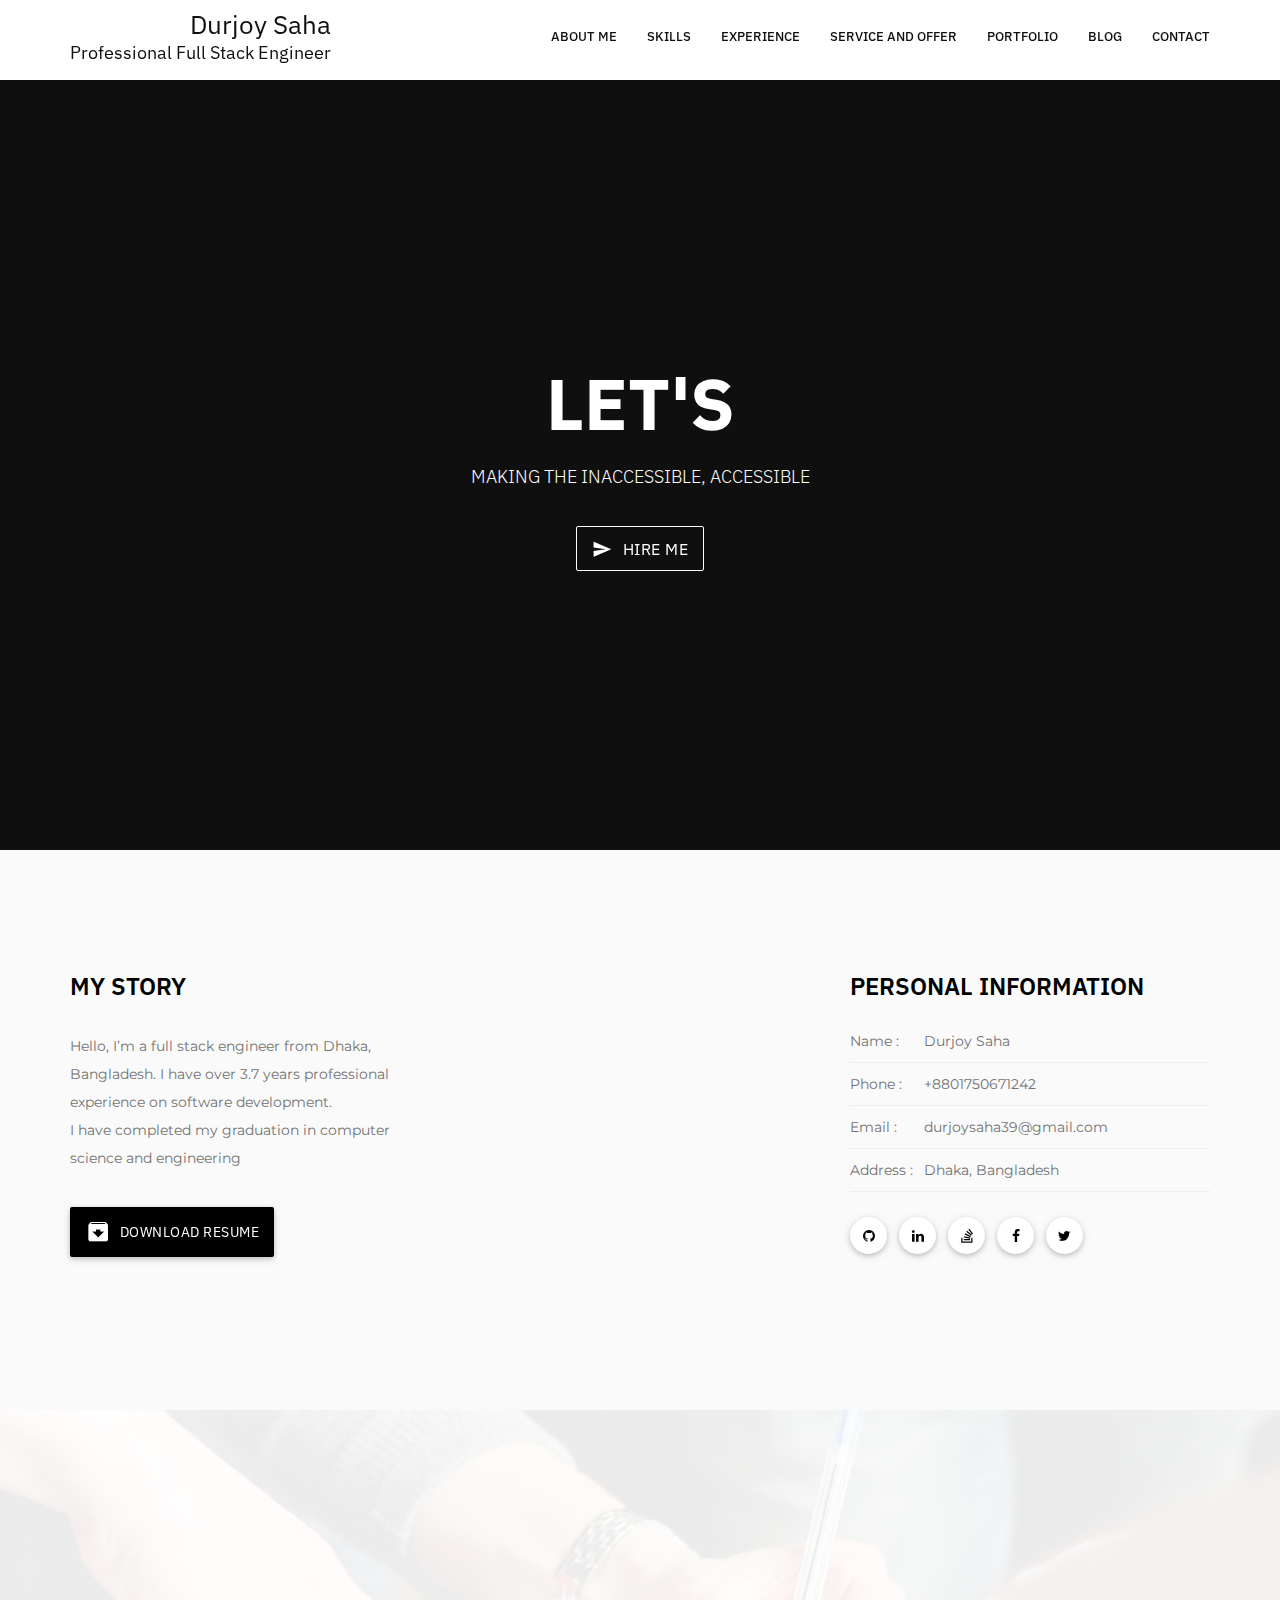
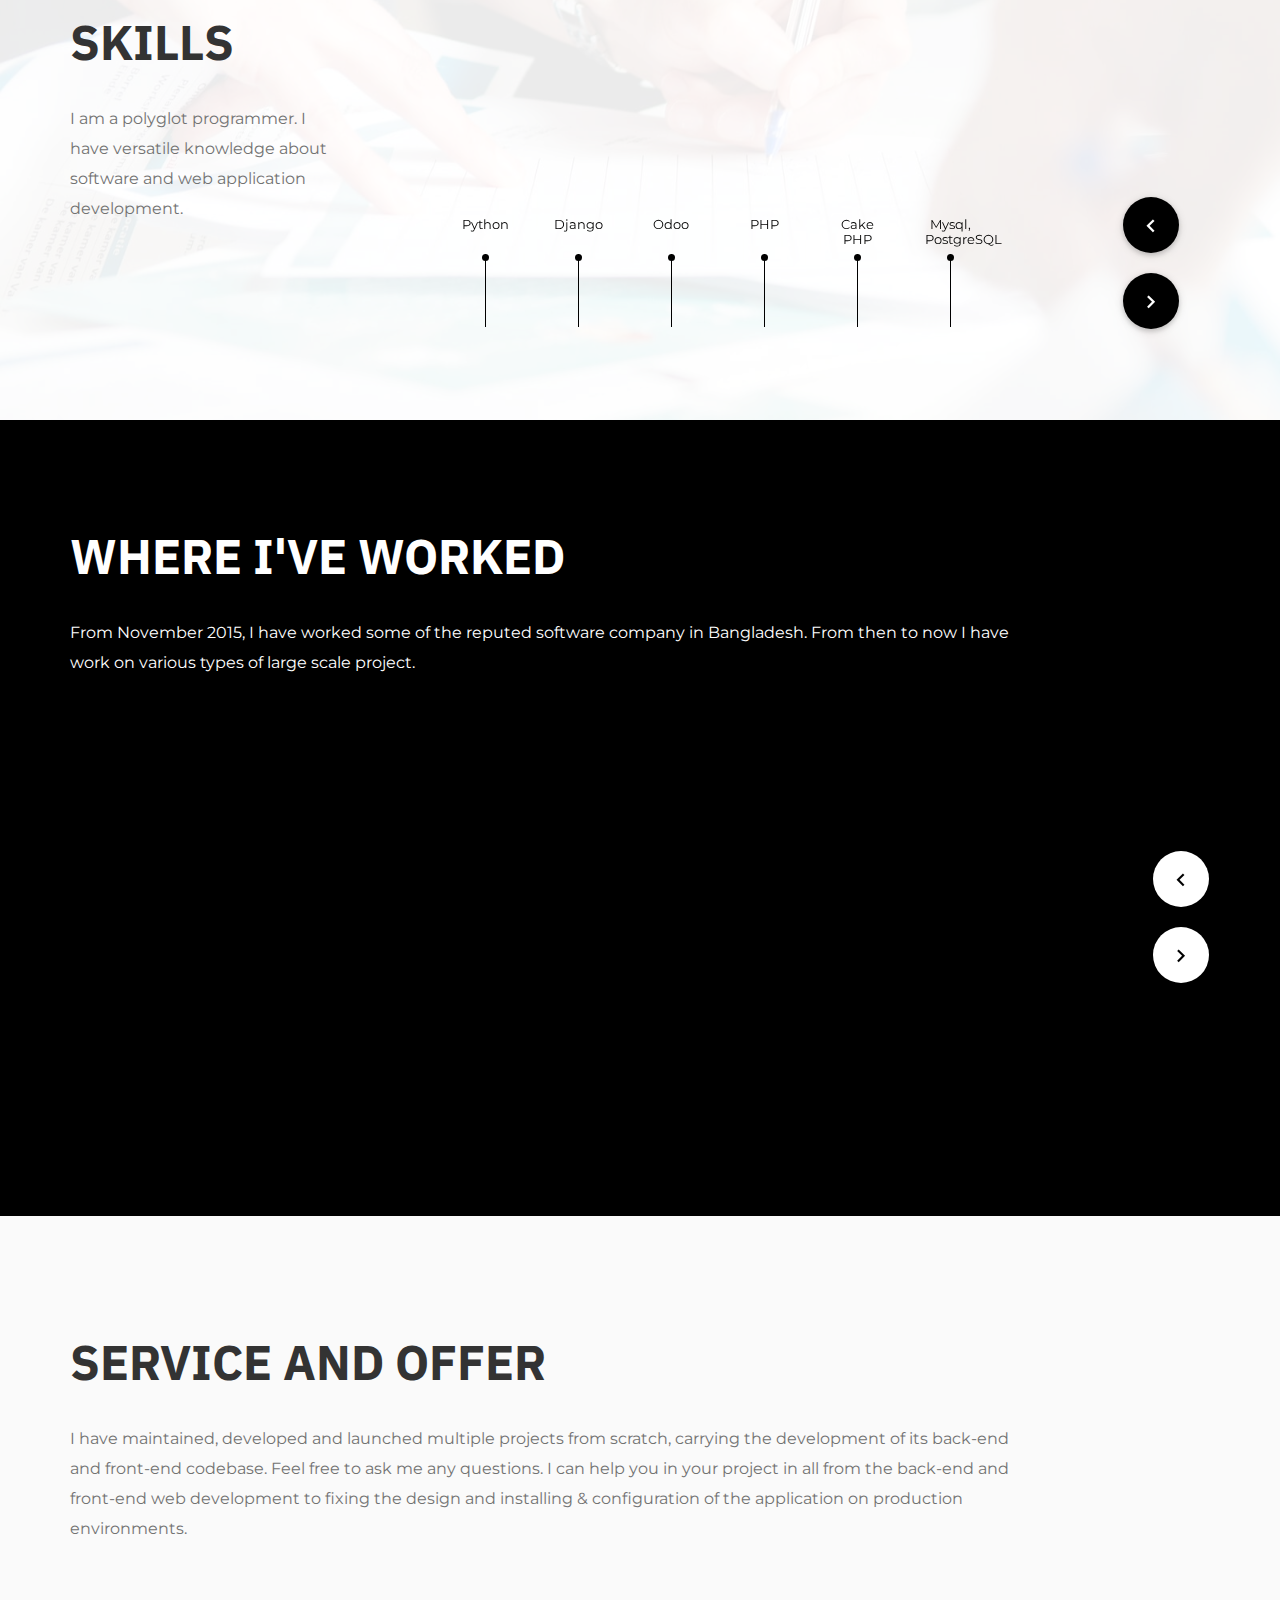
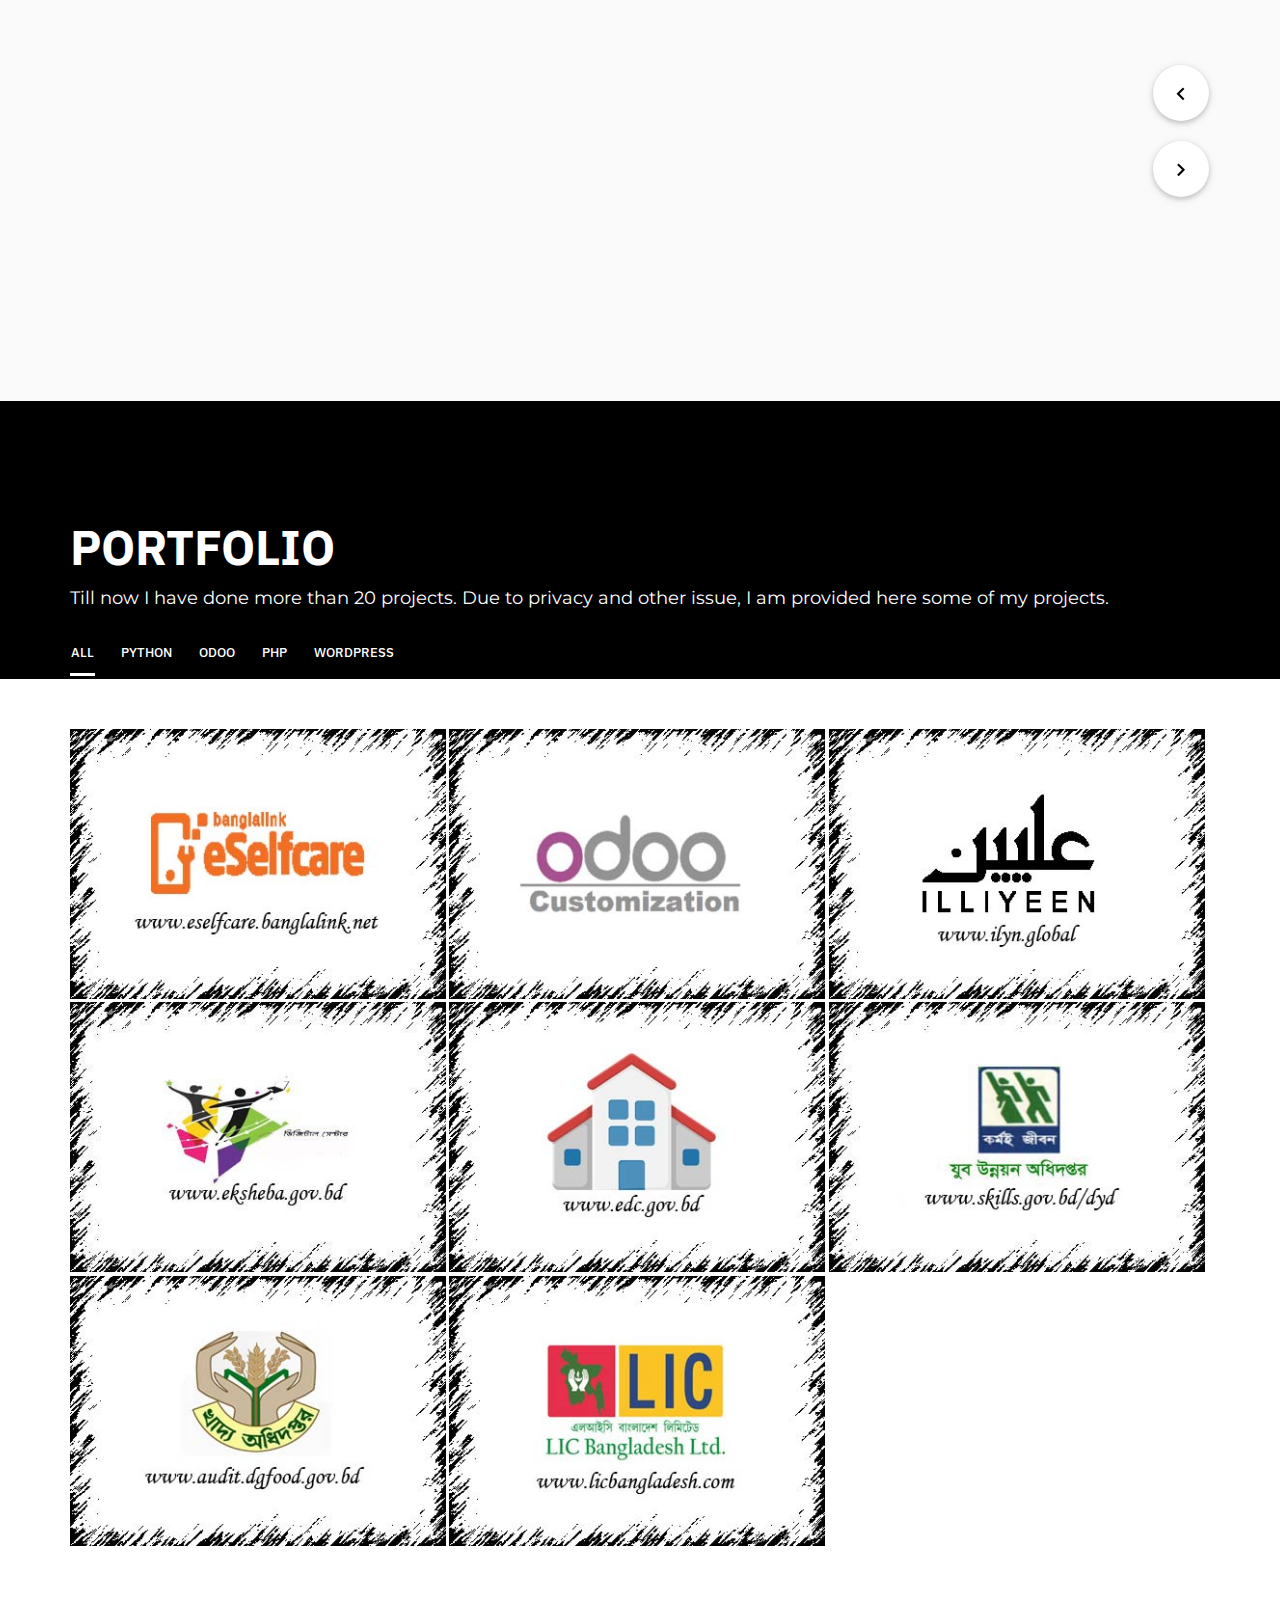
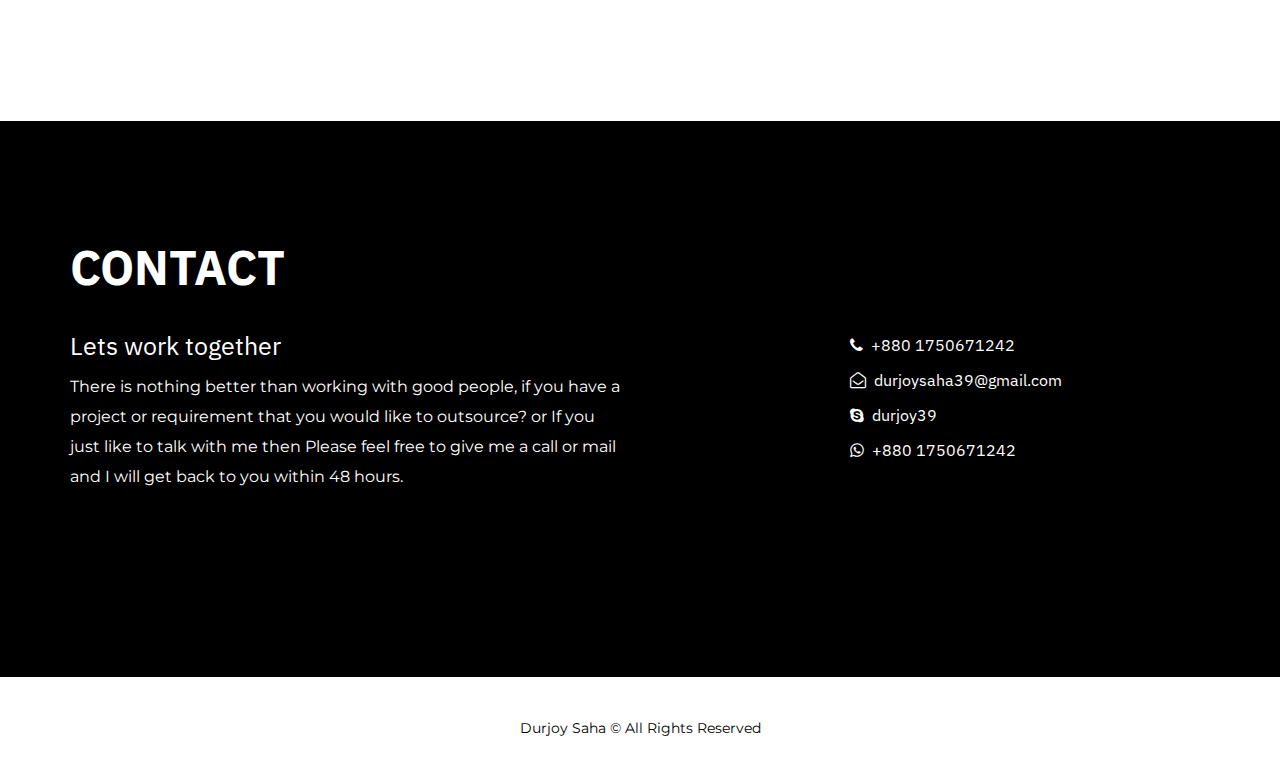
==== commit 84893fe0: "merge" ====
--- a/index.html
+++ b/index.html
@@ -182,10 +182,10 @@
                     <div class="col-sm-6 col-md-4">
                         <div class="person-info">
                             <h3 class="about-subtitle">Personal Information</h3>
-                            <h5><span>Name :</span> Durjoy Saha</h5>
-                            <h5><span>Phone :</span> +8801750671242</h5>
-                            <h5><span>Email :</span> durjoysaha39@gmail.com</h5>
-                            <h5><span>Address :</span> Dhaka, Bangladesh</h5>
+                            <p><span>Name :</span> Durjoy Saha</p>
+                            <p><span>Phone :</span> +8801750671242</p>
+                            <p><span>Email :</span> durjoysaha39@gmail.com</p>
+                            <p><span>Address :</span> Dhaka, Bangladesh</p>
                         </div>
 
                         <div class="about-social">
@@ -489,9 +489,13 @@
                                                             <p><a href="https://byslglobal.com">Intelliservices</a></p>
                                                         </div>
                                                         <p class="rev-content">
-                                                            Intelliservices is a sister concern of BYSL group. Here we develop the custom ODOO module to serve our business. We also develop custom software for another company.
+                                                            Intelliservices is a sister concern of BYSL group. Here we develop the custom ODOO module to serve our business. We also provide various types of services based on other company requirements.
                                                         </p>
-                                                    </div>
+                                                        <div class="experience-external-link">
+                                                            <p><a href="https://byslglobal.com" target="_blank" title="BYSL global"><i class="fa fa-external-link"></i></a></p>
+                                                        </div>
+                                                    </div>
+
                                                 </div>
                                             </div>
                                             <div class="col-sm-4 cold-xs-12 single-card-box wow fadeInUpSmall" data-wow-delay=".2s" data-wow-duration=".7s">
@@ -509,11 +513,13 @@
                                                     <div class="card-reveal">
                                                         <div class="rev-title-wrap">
                                                             <span class="card-title activator brand-text">Software Engineer<i class="mdi-navigation-close right"></i></span>
-                                                            <p><a href="https://www.arena.com.bd/" target="_blank">Arena Phone BD Ltd</a></p>
                                                         </div>
                                                         <p class="rev-content">
-                                                            Arena Phone BD LTD is a leading software development company in Bangladesh , established in 2007, ISO 9001:2015 certified software company in Bangladesh
+                                                            Arena Phone BD LTD is a leading software development company in Bangladesh, has been providing software development services to the various international and local organizations from Bangladesh
                                                         </p>
+                                                        <div class="experience-external-link">
+                                                            <p><a href="https://www.arena.com.bd/" target="_blank" title="Arena BD"><i class="fa fa-external-link"></i></a></p>
+                                                        </div>
                                                     </div>
                                                 </div>
                                             </div>
@@ -532,11 +538,13 @@
                                                     <div class="card-reveal">
                                                         <div class="rev-title-wrap">
                                                             <span class="card-title activator brand-text">Software Engineer<i class="mdi-navigation-close right"></i></span>
-                                                            <p><a href="http://www.soft-bd.com/" target="_blank">SoftBD Ltd</a></p>
                                                         </div>
                                                         <p class="rev-content">
                                                             Soft-BD Ltd is full-service Web design, Web Development, Software Development company offering an extensive range of Internet services to businesses and organizations around the world.
                                                         </p>
+                                                        <div class="experience-external-link">
+                                                            <p><a href="http://www.soft-bd.com/" target="_blank" title="Soft-bd Ltd"><i class="fa fa-external-link"></i></a></p>
+                                                        </div>
                                                     </div>
                                                 </div>
                                             </div>
@@ -555,11 +563,13 @@
                                                     <div class="card-reveal">
                                                         <div class="rev-title-wrap">
                                                             <span class="card-title activator brand-text">Junior Software Engineer<i class="mdi-navigation-close right"></i></span>
-                                                            <p><a href="http://www.srrkit.com/">SRRKIT Ltd</a></p>
                                                         </div>
                                                         <p class="rev-content">
-                                                            SRRKIT provide various types of custom software for the Bangladeshi company. They have very efficient POS, Education management software.
+                                                            SRRKIT provide various types of custom software for the Bangladeshi company. SRRKIT has very efficient POS, Education management software that serves the local company in Bangladesh.
                                                         </p>
+                                                        <div class="experience-external-link">
+                                                            <p><a href="http://www.srrkit.com/" target="_blank" title="SRRK IT"><i class="fa fa-external-link"></i></a></p>
+                                                        </div>
                                                     </div>
                                                 </div>
                                             </div>
@@ -691,7 +701,10 @@
                 <div class="container">
                     <div class="row">
                         <div class="col-sm-12">
-                            <h2 class="title">PORTFOLIO</h2>
+                            <h2 class="title help-text">PORTFOLIO</h2>
+                            <p>
+                                Till now I have done more than 20 projects.  Due to privacy and other issue, I am provided here some of my projects.
+                            </p>
                             <ul class="inline-menu clearfix portfolio-category" id="portfolio-msnry-sort">
                                 <li class="active"><a href="#" data-target="*">All</a>
                                 </li>
@@ -713,8 +726,8 @@
         <div id="portfolioModal" class="modal white">
             <div class="model-img"></div>
             <div class="modal-content">
-                <h2 class="title">Lorem ipsum dolor sit fugit dolore.</h2>
-                <p class="m-content">A portfolio is a collection of documents and writing that you assemble in order to demonstrate that you have the appropriate prior.</p>
+                <h2 class="title">Placeholder title text</h2>
+                <p class="m-content">Placeholder description text</p>
             </div>
 
             <div class="modal-footer">
@@ -730,15 +743,14 @@
                         <ul class="clearfix protfolio-item" id="protfolio-msnry">
 
 
-
                             <!-- Single Portfolio-->
-                            <li class="category-4">
-                                <a href="#portfolioModal" class="waves-effect waves-block waves-light modal-trigger"  data-title="It's provide various information about premium." data-content="Here I develop some Plugin to serve customer requirement. Also develop premium calculator, enquiry window where user can check the premium bill and other information." data-demo-link="https://licbangladesh.com">
+                            <li class="single-port-item category-3">
+                                <a href="#portfolioModal" class="waves-effect waves-block waves-light modal-trigger" data-title="Your awesome portfolio title" data-content="A portfolio is a collection of documents and writing that you assemble in order to demonstrate that you have the appropriate prior." data-demo-link="#">
                                     <div class="protfolio-image">
-                                        <img src="images/portfolio/lic_bangladesh.jpg" alt="portfolio">
+                                        <img src="images/portfolio/banglalink-eselfcare.jpg" alt="Banglalink eselfcare">
                                         <div class="protfolio-content waves-effect waves-block waves-light">
                                             <div class="protfolio-content__inner">
-                                                <h2 class="p-title">LIC Bangladesh</h2>
+                                                <h2 class="p-title">item name</h2>
                                             </div>
                                         </div>
                                         <div class="p-overlay"></div>
@@ -746,12 +758,13 @@
                                 </a>
                             </li>
                             <!--/ single portfolio -->
+
 
                             <!-- Single Portfolio-->
                             <li class="single-port-item category-2">
                                 <a href="#portfolioModal" class="waves-effect waves-block waves-light modal-trigger"  data-title="Full business automation by ODOO ERP solution." data-content="We develop the custom module for ODOO to serve our specific purpose. We develop more than fifteen ODOO module." data-demo-link="#">
                                     <div class="protfolio-image">
-                                        <img src="images/portfolio/odoo.jpg" alt="ODOO ERP Solution">
+                                        <img src="images/portfolio/odoo-customization.jpg" alt="Odoo ERP Solution">
                                         <div class="protfolio-content waves-effect waves-block waves-light">
                                             <div class="protfolio-content__inner">
                                                 <h2 class="p-title">ODOO Module</h2>
@@ -767,7 +780,7 @@
                             <li class="single-port-item category-1">
                                 <a href="#portfolioModal" class="waves-effect waves-block waves-light modal-trigger"  data-title="E-commerce site based on ODOO API." data-content="We use the wagtail python framework to develop this e-commerce site. This is a complete API based website exposed from ODOO." data-demo-link="http://is.ilyn.info"> <!-- Portfolio pop-up content-->
                                     <div class="protfolio-image">
-                                        <img src="images/portfolio/ilyn.png" alt="Illiyeen"> <!-- portfolio thumbnail-->
+                                        <img src="images/portfolio/illiyeen.jpg" alt="Illiyeen"> <!-- portfolio thumbnail-->
                                         <div class="protfolio-content waves-effect waves-block waves-light">
                                             <div class="protfolio-content__inner">
                                                 <h2 class="p-title">Illiyeen</h2>
@@ -797,7 +810,7 @@
                             <li class="single-port-item category-3">
                                 <a href="http://www.bmsapp.com/demo/materialx/portfolioitems.html#portfolioModal" class="waves-effect waves-block waves-light modal-trigger" data-image-source="http://placehold.it/650x350" data-title="Your awesome portfolio title" data-content="A portfolio is a collection of documents and writing that you assemble in order to demonstrate that you have the appropriate prior." data-demo-link="#"> <!-- Portfolio pop-up content-->
                                     <div class="protfolio-image">
-                                        <img src="images/portfolio/edc.png" alt="portfolio"> <!-- portfolio thumbnail-->
+                                        <img src="images/portfolio/edc-bangladesh-gov.jpg" alt="Edc bangladesh"> <!-- portfolio thumbnail-->
                                         <div class="protfolio-content waves-effect waves-block waves-light">
                                             <div class="protfolio-content__inner">
                                                 <h2 class="p-title">item name</h2>
@@ -813,7 +826,7 @@
                             <li class="single-port-item category-3">
                                 <a href="http://www.bmsapp.com/demo/materialx/portfolioitems.html#portfolioModal" class="waves-effect waves-block waves-light modal-trigger" data-image-source="http://placehold.it/650x350" data-title="Your awesome portfolio title" data-content="A portfolio is a collection of documents and writing that you assemble in order to demonstrate that you have the appropriate prior." data-demo-link="#">
                                     <div class="protfolio-image">
-                                        <img src="images/portfolio/dyd.jpg" alt="portfolio">
+                                        <img src="images/portfolio/dyd.jpg" alt="Dyd bangladesh">
                                         <div class="protfolio-content waves-effect waves-block waves-light">
                                             <div class="protfolio-content__inner">
                                                 <h2 class="p-title">item name</h2>
@@ -829,7 +842,7 @@
                             <li class="single-port-item category-3">
                                 <a href="http://www.bmsapp.com/demo/materialx/portfolioitems.html#portfolioModal" class="waves-effect waves-block waves-light modal-trigger" data-image-source="http://placehold.it/650x350" data-title="Your awesome portfolio title" data-content="A portfolio is a collection of documents and writing that you assemble in order to demonstrate that you have the appropriate prior." data-demo-link="#">
                                     <div class="protfolio-image">
-                                        <img src="images/portfolio/dg-food.jpg" alt="portfolio">
+                                        <img src="images/portfolio/dgfood.jpg" alt="Dg Food">
                                         <div class="protfolio-content waves-effect waves-block waves-light">
                                             <div class="protfolio-content__inner">
                                                 <h2 class="p-title">item name</h2>
@@ -840,15 +853,14 @@
                                 </a>
                             </li>
                             <!--/ single portfolio -->
-
                             <!-- Single Portfolio-->
-                            <li class="single-port-item category-3">
-                                <a href="#portfolioModal" class="waves-effect waves-block waves-light modal-trigger" data-title="Your awesome portfolio title" data-content="A portfolio is a collection of documents and writing that you assemble in order to demonstrate that you have the appropriate prior." data-demo-link="#">
+                            <li class="single-port-item category-4">
+                                <a href="#portfolioModal" class="waves-effect waves-block waves-light modal-trigger"  data-title="It's provide various information about premium." data-content="Here I develop some Plugin to serve customer requirement. Also develop premium calculator, enquiry window where user can check the premium bill and other information." data-demo-link="https://licbangladesh.com">
                                     <div class="protfolio-image">
-                                        <img src="images/portfolio/eselfcare.jpg" alt="portfolio">
+                                        <img src="images/portfolio/lic-bangladesh.jpg" alt="Lic Bangladesh">
                                         <div class="protfolio-content waves-effect waves-block waves-light">
                                             <div class="protfolio-content__inner">
-                                                <h2 class="p-title">item name</h2>
+                                                <h2 class="p-title">LIC Bangladesh</h2>
                                             </div>
                                         </div>
                                         <div class="p-overlay"></div>
@@ -856,7 +868,6 @@
                                 </a>
                             </li>
                             <!--/ single portfolio -->
-
                         </ul>
                     </div>
                 </div>
@@ -886,31 +897,19 @@
                             <li><a href=" https://wa.me/01750671242"><i class="fa fa-whatsapp" aria-hidden="true"></i>&nbsp; +880 1750671242</a></li>
                         </ul>
                     </div>
-
-
-
-                    <!--<p class="regular-text">59/2/E, Wasa Road, Maniknagar, Motijheel, Dhaka</p>
-                    <ul class="clearfix contact-info">
-                        <li><a href="">+880 1750671242</a>
-                        </li>
-                        <li><a href="">durjoysaha39@gmail.com</a>
-                        </li>
-                    </ul>-->
-
-
-
                 </div> <!-- contact text end -->
             </div> <!-- ./container end -->
-            <div class="section-call-to-area">
-                <div class="container">
-                    <div class="row">
-                        <a href="#home" class="btn-floating btn-large button-middle call-to-home section-call-to-btn animated btn-up btn-hidden" data-section="#home">
-                            <i class="mdi-navigation-expand-less"></i>
-                        </a>
-                    </div>
-                </div>
-            </div>
         </div>
+        <div class="section-call-to-area">
+            <div class="container">
+                <div class="row">
+                    <a href="#home" class="btn-floating btn-large button-middle call-to-home section-call-to-btn animated btn-up btn-hidden" data-section="#home">
+                        <i class="mdi-navigation-expand-less"></i>
+                    </a>
+                </div>
+            </div>
+        </div>
+
     </section>
     <!-- #contact Section end -->
 
@@ -937,8 +936,8 @@
 </style>
 
 <!-- JavaScripts -->
+<script type="text/javascript" src="assets/js/jquery.min.js"></script>
 <script data-cfasync="false" src="assets/js/email-decode.min.js"></script>
-<script type="text/javascript" src="assets/js/jquery.min.js"></script>
 <script src="assets/js/jquery.easing.1.3.js"></script>
 <script src="assets/js/detectmobilebrowser.js"></script>
 <script src="assets/js/isotope.pkgd.min.js"></script>
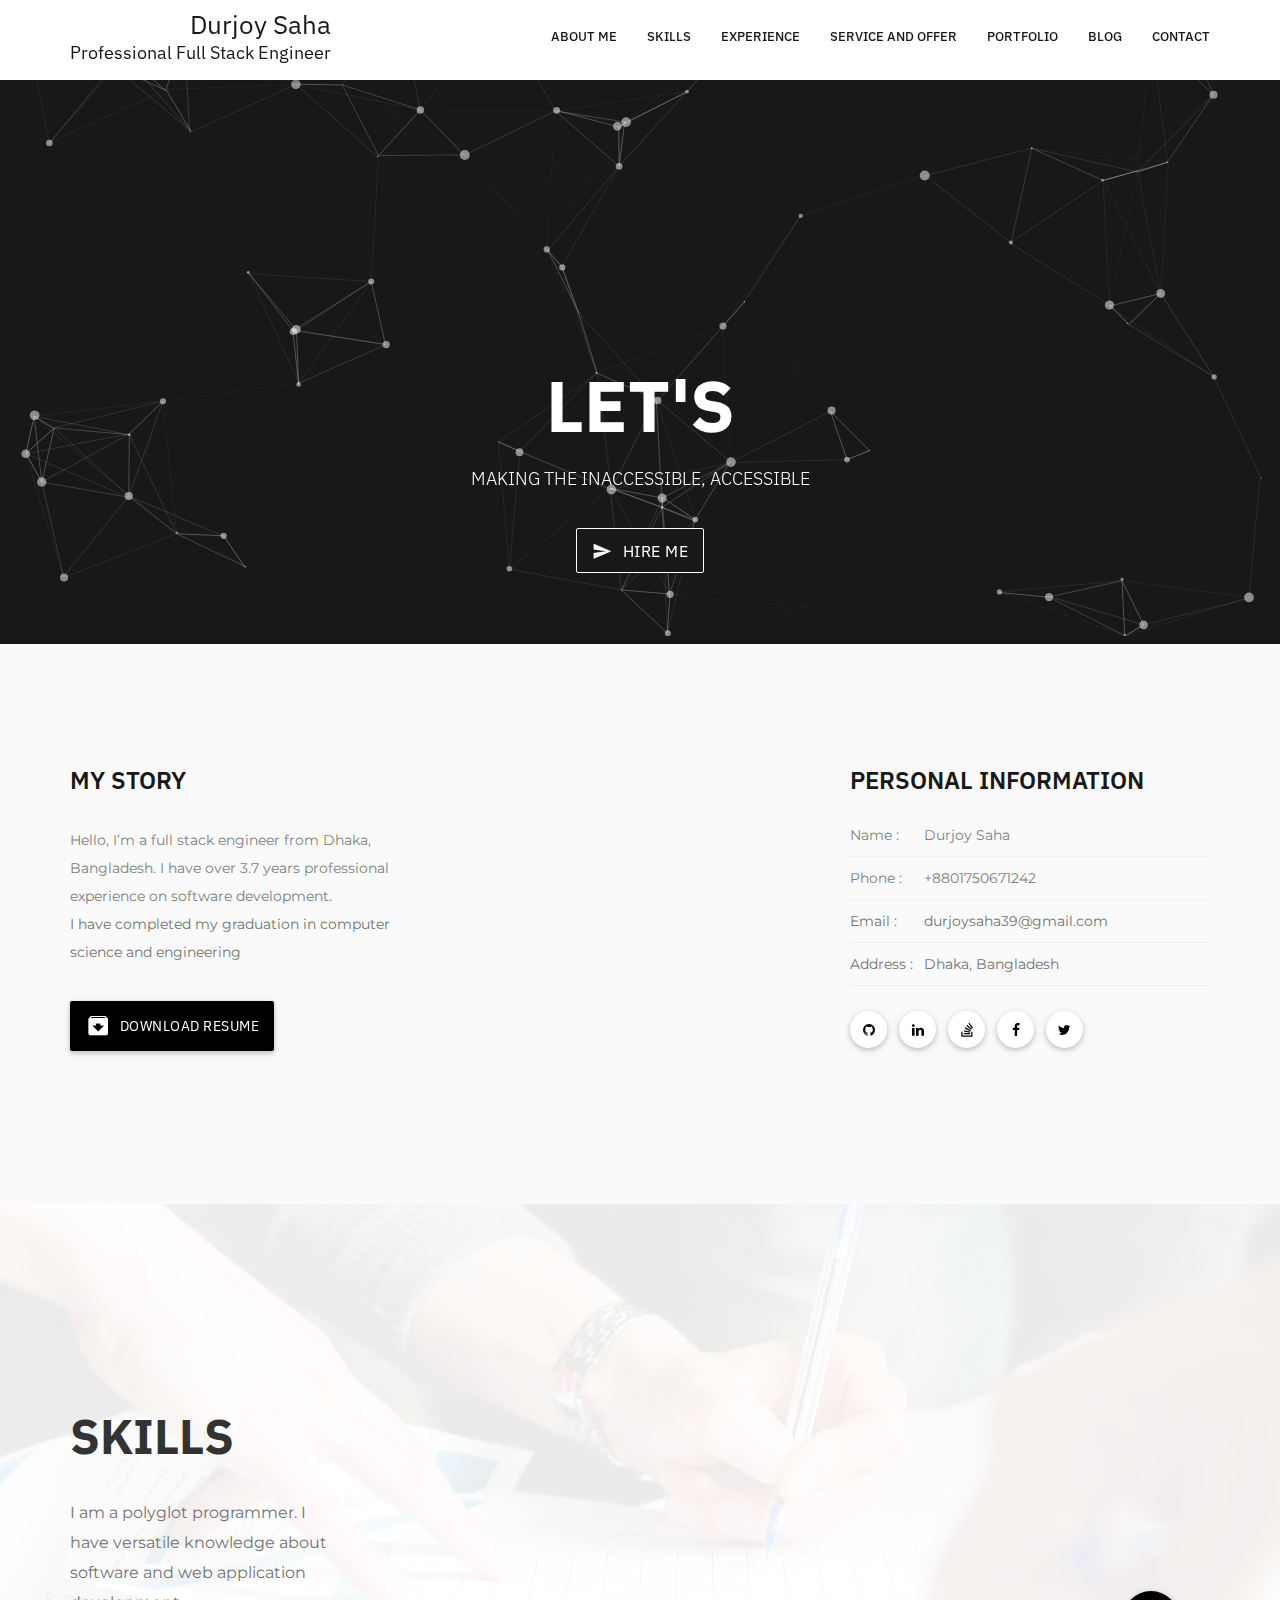
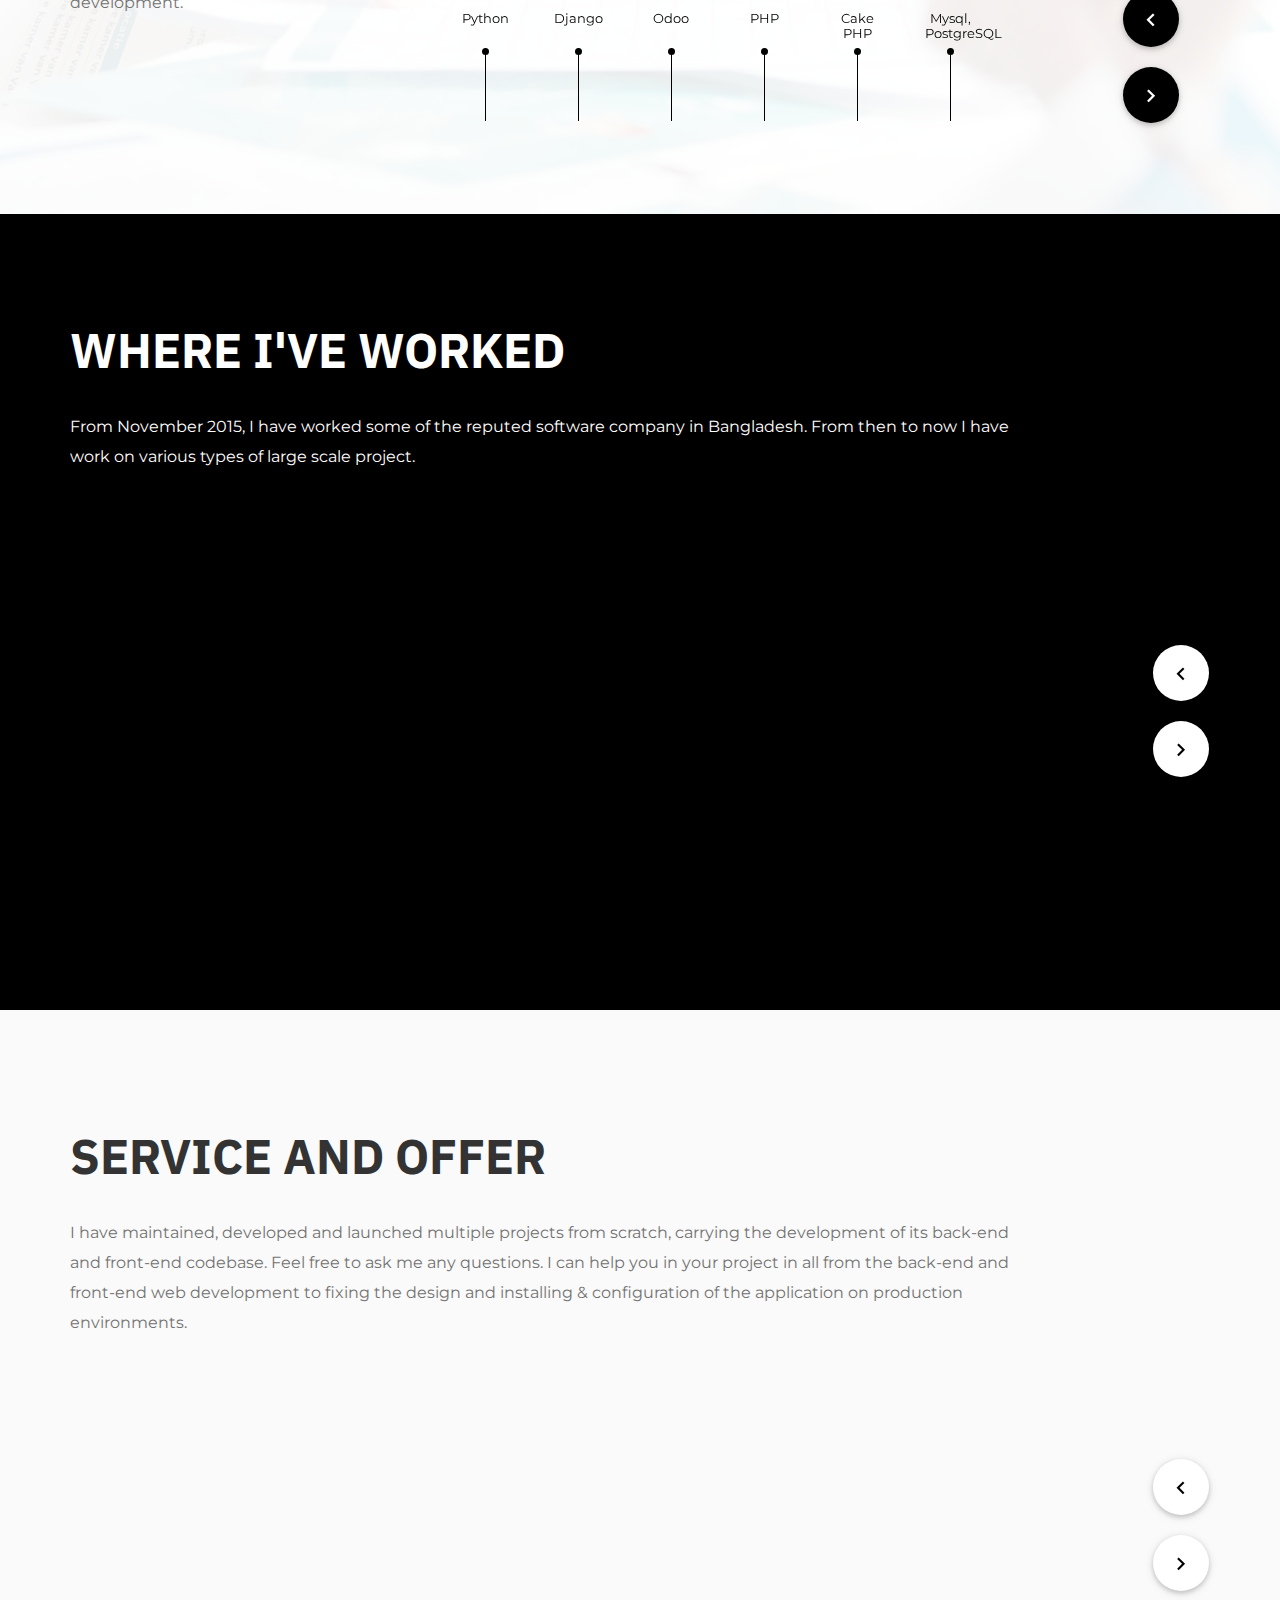
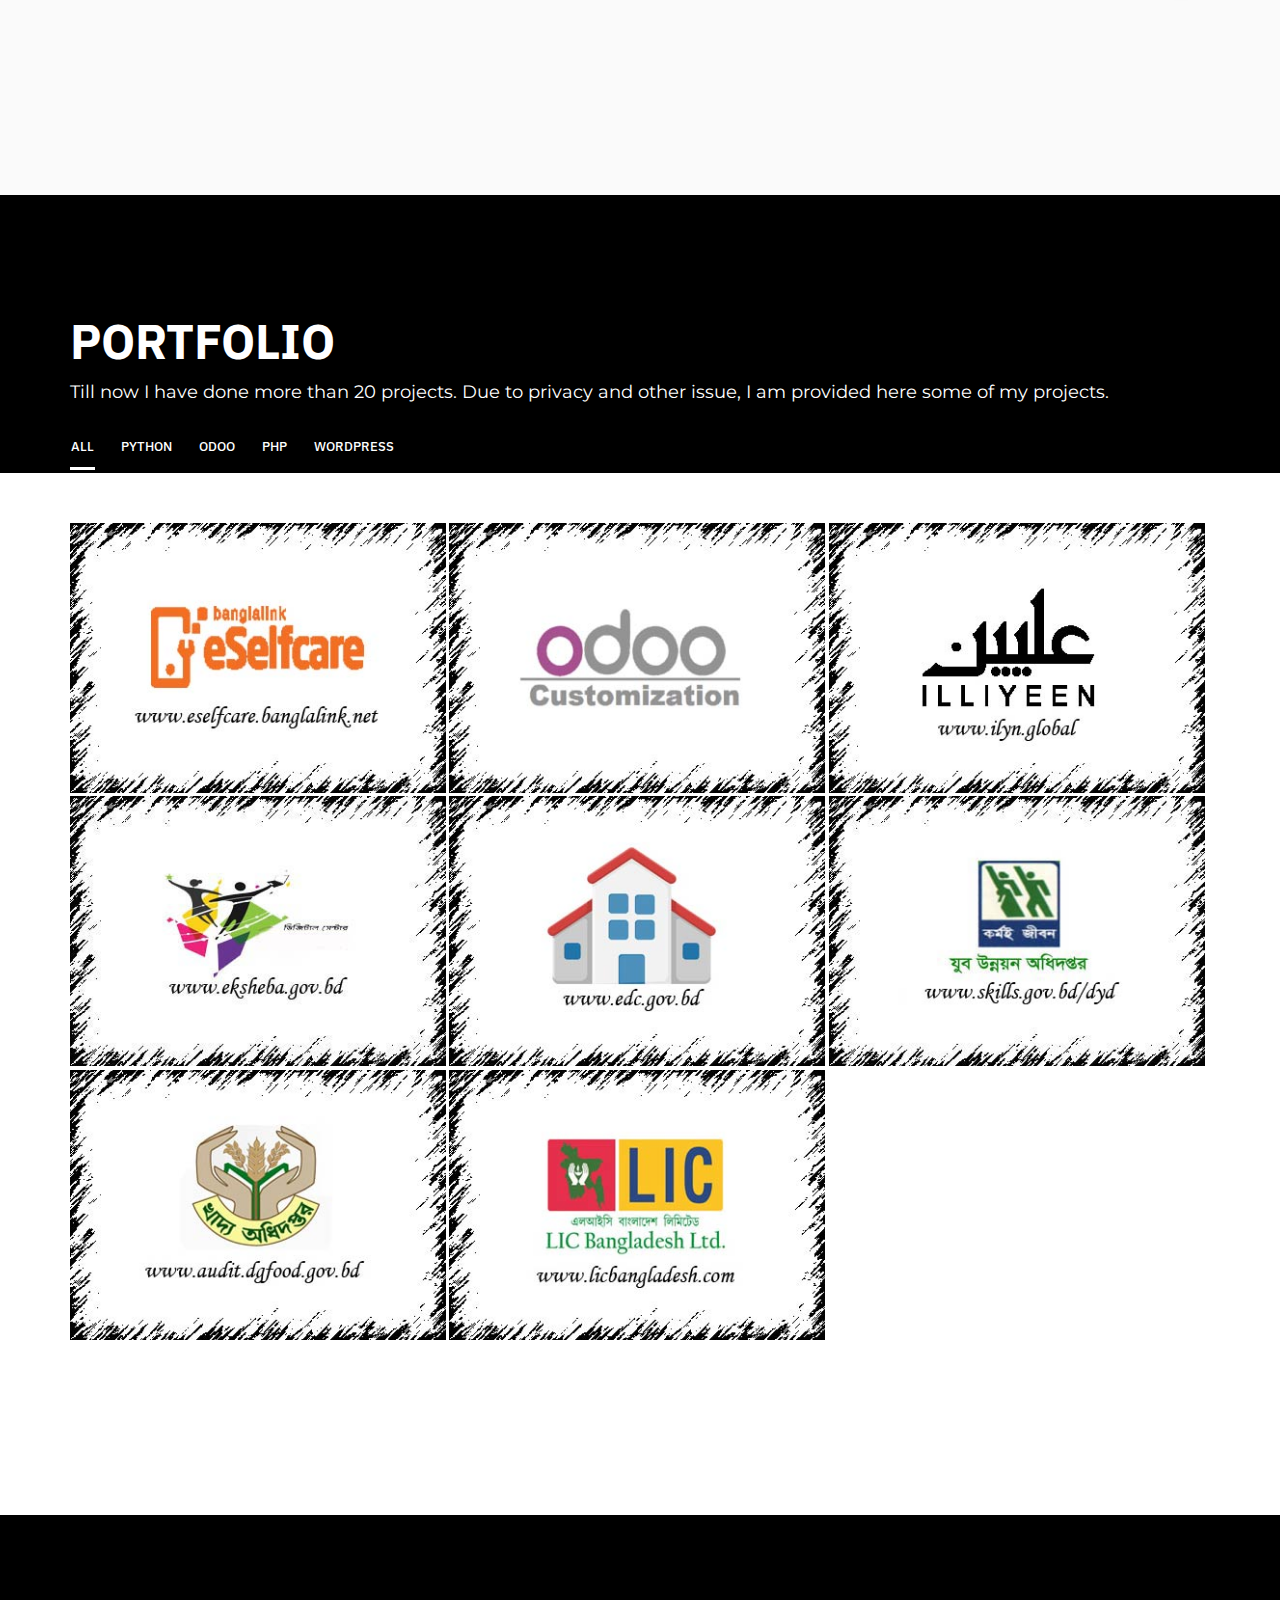
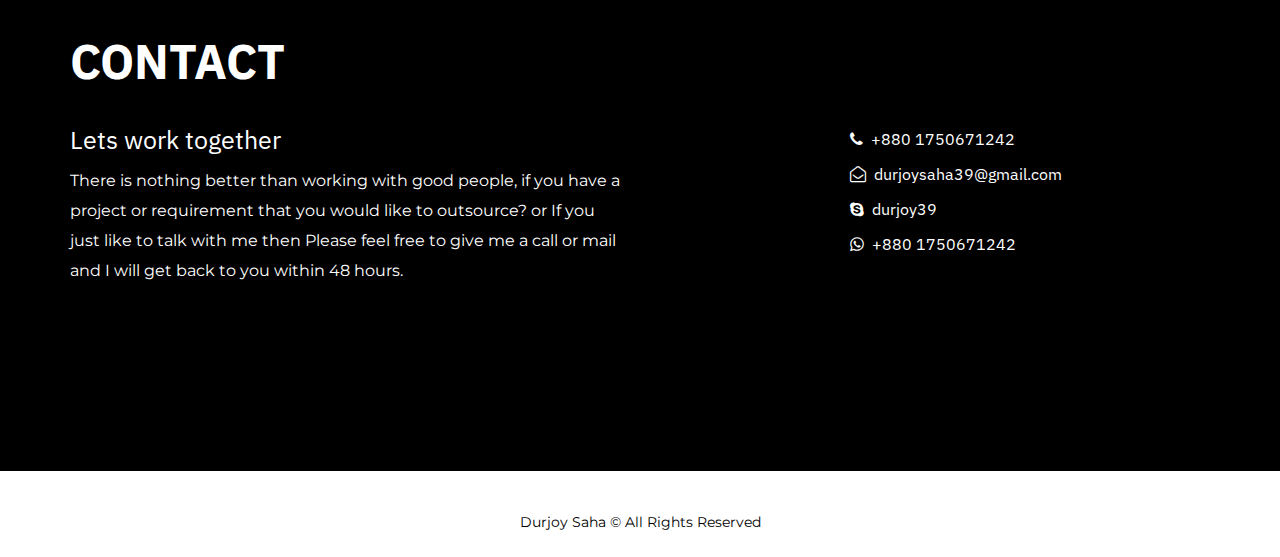
==== commit e0f47a9e: "portfolio fixing" ====
--- a/index.html
+++ b/index.html
@@ -26,8 +26,9 @@
     <!-- Stylesheets -->
     <link rel="stylesheet" href="assets/css/normalize.css">
     <link rel="stylesheet" href="assets/font/font-awesome/css/font-awesome.min.css">
+    <link rel="stylesheet" href="https://maxcdn.bootstrapcdn.com/bootstrap/3.3.7/css/bootstrap.min.css">
     <link rel="stylesheet" href="assets/libs/materialize/css/materialize.min.css" media="screen,projection" />
-    <link rel="stylesheet" href="assets/css/bootstrap.css" media="screen,projection" />
+    <!--<link rel="stylesheet" href="assets/css/bootstrap.css" />-->
 
     <link rel="stylesheet" href="assets/css/animate.min.css" media="screen,projection" />
     <link rel="stylesheet" href="assets/libs/sweetalert/sweet-alert.css" media="screen,projection" />
@@ -74,6 +75,7 @@
 <main id="app" class="main-section sortable-handler">
     <!-- header navigation start -->
     <header id="navigation" class="root-sec white nav">
+
         <div class="container">
             <div class="row">
                 <div class="col-sm-12">
@@ -125,35 +127,54 @@
     <!-- #header  navigation end -->
 
     <!-- Home Section start -->
+
     <section id="home" class="scroll-section root-sec home-wrap">
-        <div class="sec-overlay">
-            <div class="container">
-                <div class="row">
-                    <div class="col-sm-12">
-                        <div class="home-inner">
-                            <div class="center-align home-content">
-                                <h1 class="home-title">Let's</h1>
-                                <h2 class="home-subtitle">Making the inaccessible, accessible</h2>
-                                <a href="#contact" class="hire-me-btn btn waves-effect waves-light btn-large brand-bg-black regular-text">Hire Me <i class="mdi-content-send left"></i>
-                                </a>
+            <div class="sec-overlay">
+                <div id="particles-js" class="visible-lg visible-md hidden-xs hidden-sm">
+                    <div class="container container-position-desktop">
+                        <div class="row">
+                            <div class="col-sm-12">
+                                <div class="home-inner">
+                                    <div class="center-align home-content">
+                                        <h1 class="home-title">Let's</h1>
+                                        <h2 class="home-subtitle">Making the inaccessible, accessible</h2>
+                                        <a href="#contact" class="hire-me-btn btn waves-effect waves-light btn-large brand-bg-black regular-text">Hire Me <i class="mdi-content-send left"></i>
+                                        </a>
+                                    </div>
+                                </div>
                             </div>
                         </div>
                     </div>
                 </div>
-            </div>
-            <!-- .container end -->
-            <div class="section-call-to-area">
-                <div class="container">
+                <div class="container hidden-lg hidden-md">
                     <div class="row">
-                        <a href="#about" class="btn-floating btn-large button-middle call-to-about section-call-to-btn animated btn-up btn-hidden" data-section="#about">
-                            <i class="mdi-navigation-expand-more"></i>
-                        </a>
+                        <div class="col-sm-12">
+                            <div class="home-inner">
+                                <div class="center-align home-content">
+                                    <h1 class="home-title">Let's</h1>
+                                    <h2 class="home-subtitle">Making the inaccessible, accessible</h2>
+                                    <a href="#contact" class="hire-me-btn btn waves-effect waves-light btn-large brand-bg-black regular-text">Hire Me <i class="mdi-content-send left"></i>
+                                    </a>
+                                </div>
+                            </div>
+                        </div>
                     </div>
                 </div>
                 <!-- .container end -->
-            </div>
-        </div>
+                <div class="section-call-to-area">
+                    <div class="container">
+                        <div class="row">
+                            <a href="#about" class="btn-floating btn-large button-middle call-to-about section-call-to-btn animated btn-up btn-hidden" data-section="#about">
+                                <i class="mdi-navigation-expand-more"></i>
+                            </a>
+                        </div>
+                    </div>
+                    <!-- .container end -->
+                </div>
+            </div>
+
     </section>
+
     <!-- #home Section end -->
 
     <!-- About Section start -->
@@ -486,7 +507,6 @@
                                                     <div class="card-reveal">
                                                         <div class="rev-title-wrap">
                                                             <span class="card-title activator brand-text">Full Stack Engineer<i class="mdi-navigation-close right"></i></span>
-                                                            <p><a href="https://byslglobal.com">Intelliservices</a></p>
                                                         </div>
                                                         <p class="rev-content">
                                                             Intelliservices is a sister concern of BYSL group. Here we develop the custom ODOO module to serve our business. We also provide various types of services based on other company requirements.
@@ -724,7 +744,6 @@
             <!-- .container end -->
         </div>
         <div id="portfolioModal" class="modal white">
-            <div class="model-img"></div>
             <div class="modal-content">
                 <h2 class="title">Placeholder title text</h2>
                 <p class="m-content">Placeholder description text</p>
@@ -741,16 +760,15 @@
                 <div class="row">
                     <div class="col-sm-12">
                         <ul class="clearfix protfolio-item" id="protfolio-msnry">
-
-
-                            <!-- Single Portfolio-->
+                            <!-- Banglalink Portfolio-->
                             <li class="single-port-item category-3">
-                                <a href="#portfolioModal" class="waves-effect waves-block waves-light modal-trigger" data-title="Your awesome portfolio title" data-content="A portfolio is a collection of documents and writing that you assemble in order to demonstrate that you have the appropriate prior." data-demo-link="#">
+                                <a href="#portfolioModal" class="waves-effect waves-block waves-light modal-trigger" data-title="Banglalink eSelfcare" data-content="By eselfcare you can manage your banglalink sim information, call history, recharge, and mare more things." data-demo-link="https://eselfcare.banglalink.net/">
                                     <div class="protfolio-image">
                                         <img src="images/portfolio/banglalink-eselfcare.jpg" alt="Banglalink eselfcare">
                                         <div class="protfolio-content waves-effect waves-block waves-light">
                                             <div class="protfolio-content__inner">
-                                                <h2 class="p-title">item name</h2>
+                                                <h2 class="p-title">Banglalink eSelfcare</h2>
+                                                <p>Click for details</p>
                                             </div>
                                         </div>
                                         <div class="p-overlay"></div>
@@ -760,14 +778,15 @@
                             <!--/ single portfolio -->
 
 
-                            <!-- Single Portfolio-->
+                            <!-- Odoo Portfolio-->
                             <li class="single-port-item category-2">
-                                <a href="#portfolioModal" class="waves-effect waves-block waves-light modal-trigger"  data-title="Full business automation by ODOO ERP solution." data-content="We develop the custom module for ODOO to serve our specific purpose. We develop more than fifteen ODOO module." data-demo-link="#">
+                                <a href="#portfolioModal" class="waves-effect waves-block waves-light modal-trigger"  data-title="Business automation by ODOO ERP" data-content="We develop the custom module for ODOO to serve our specific business purpose. We develop more than fifteen ODOO module. For the security purpose i can't share our url. But you can visit odoo website to learn more." data-demo-link="https://www.odoo.com/pt_BR/">
                                     <div class="protfolio-image">
                                         <img src="images/portfolio/odoo-customization.jpg" alt="Odoo ERP Solution">
                                         <div class="protfolio-content waves-effect waves-block waves-light">
                                             <div class="protfolio-content__inner">
-                                                <h2 class="p-title">ODOO Module</h2>
+                                                <h2 class="p-title">ODOO ERP Solution</h2>
+                                                <p>Click for details</p>
                                             </div>
                                         </div>
                                         <div class="p-overlay"></div>
@@ -776,14 +795,15 @@
                             </li>
                             <!--/ single portfolio -->
 
-                            <!-- Single Portfolio-->
+                            <!-- Django e commerce Portfolio-->
                             <li class="single-port-item category-1">
-                                <a href="#portfolioModal" class="waves-effect waves-block waves-light modal-trigger"  data-title="E-commerce site based on ODOO API." data-content="We use the wagtail python framework to develop this e-commerce site. This is a complete API based website exposed from ODOO." data-demo-link="http://is.ilyn.info"> <!-- Portfolio pop-up content-->
+                                <a href="#portfolioModal" class="waves-effect waves-block waves-light modal-trigger"  data-title="E-commerce site based on ODOO API" data-content="We have used the wagtail python framework to develop this e-commerce site. This is a complete API based website exposed from ODOO enterprise solution." data-demo-link="http://is.ilyn.info"> <!-- Portfolio pop-up content-->
                                     <div class="protfolio-image">
                                         <img src="images/portfolio/illiyeen.jpg" alt="Illiyeen"> <!-- portfolio thumbnail-->
                                         <div class="protfolio-content waves-effect waves-block waves-light">
                                             <div class="protfolio-content__inner">
-                                                <h2 class="p-title">Illiyeen</h2>
+                                                <h2 class="p-title">Illiyeen Online Shop</h2>
+                                                <p>Click for details</p>
                                             </div>
                                         </div>
                                         <div class="p-overlay"></div>
@@ -791,14 +811,16 @@
                                 </a>
                             </li>
                             <!--/ single portfolio -->
-                            <!-- Single Portfolio-->
+
+                            <!-- Eksheba digital center Portfolio-->
                             <li class="single-port-item category-3">
-                                <a href="#portfolioModal" class="waves-effect waves-block waves-light modal-trigger"  data-title="Eksheba provides various service to the people." data-content="Eksheba is one of the biggest project of Bangladesh government. It gives more than 6000 people employment. We develop this project by CakePHP framework." data-demo-link="http://eksheba.gov.bd/">
+                                <a href="#portfolioModal" class="waves-effect waves-block waves-light modal-trigger"  data-title="Eksheba provides various service to the people" data-content="Eksheba is one of the biggest project of Bangladesh government. It gives more than 6000 people employment. We develop this project by PHP." data-demo-link="http://eksheba.gov.bd/">
                                     <div class="protfolio-image">
                                         <img src="images/portfolio/eksheba.jpg" alt="Eksheba">
                                         <div class="protfolio-content waves-effect waves-block waves-light">
                                             <div class="protfolio-content__inner">
-                                                <h2 class="p-title">Eksheba</h2>
+                                                <h2 class="p-title">Eksheba Digital Center</h2>
+                                                <p>Click for details</p>
                                             </div>
                                         </div>
                                         <div class="p-overlay"></div>
@@ -806,14 +828,16 @@
                                 </a>
                             </li>
                             <!--/ single portfolio -->
-                            <!-- Single Portfolio-->
+
+                            <!-- Expatriate digital center Portfolio-->
                             <li class="single-port-item category-3">
-                                <a href="http://www.bmsapp.com/demo/materialx/portfolioitems.html#portfolioModal" class="waves-effect waves-block waves-light modal-trigger" data-image-source="http://placehold.it/650x350" data-title="Your awesome portfolio title" data-content="A portfolio is a collection of documents and writing that you assemble in order to demonstrate that you have the appropriate prior." data-demo-link="#"> <!-- Portfolio pop-up content-->
+                                <a href="#portfolioModal" class="waves-effect waves-block waves-light modal-trigger" data-title="It provides various services to our Expatriate" data-content="It takes various application like New passport, MRP reissue, LOI (Letter Of Introduction), Non-Objection Certificate for returning to the body and many more from the expatriate. After that forward application to the embassy and finally, return it to expatriate when this job is done." data-demo-link="http://edc.gov.bd/">
                                     <div class="protfolio-image">
-                                        <img src="images/portfolio/edc-bangladesh-gov.jpg" alt="Edc bangladesh"> <!-- portfolio thumbnail-->
+                                        <img src="images/portfolio/edc-bangladesh-gov.jpg" alt="Expatriate"> <!-- portfolio thumbnail-->
                                         <div class="protfolio-content waves-effect waves-block waves-light">
                                             <div class="protfolio-content__inner">
-                                                <h2 class="p-title">item name</h2>
+                                                <h2 class="p-title">Expatriate digital center</h2>
+                                                <p>Click for details</p>
                                             </div>
                                         </div>
                                         <div class="p-overlay"></div>
@@ -822,14 +846,15 @@
                             </li>
                             <!--/ single portfolio -->
 
-                            <!-- Single Portfolio-->
+                            <!-- Youth Development Department Portfolio-->
                             <li class="single-port-item category-3">
-                                <a href="http://www.bmsapp.com/demo/materialx/portfolioitems.html#portfolioModal" class="waves-effect waves-block waves-light modal-trigger" data-image-source="http://placehold.it/650x350" data-title="Your awesome portfolio title" data-content="A portfolio is a collection of documents and writing that you assemble in order to demonstrate that you have the appropriate prior." data-demo-link="#">
+                                <a href="#portfolioModal" class="waves-effect waves-block waves-light modal-trigger" data-title="Youth training and course management system" data-content="'Managing and monitoring various training courses online' aiming to make self-employment and self-reliance of the young people in implementing the Vision 2021 of the People's Republic of Bangladesh." data-demo-link="http://www.skills.gov.bd/dyd/">
                                     <div class="protfolio-image">
                                         <img src="images/portfolio/dyd.jpg" alt="Dyd bangladesh">
                                         <div class="protfolio-content waves-effect waves-block waves-light">
                                             <div class="protfolio-content__inner">
-                                                <h2 class="p-title">item name</h2>
+                                                <h2 class="p-title">Youth Development Department</h2>
+                                                <p>Click for details</p>
                                             </div>
                                         </div>
                                         <div class="p-overlay"></div>
@@ -838,14 +863,15 @@
                             </li>
                             <!--/ single portfolio -->
 
-                            <!-- Single Portfolio-->
+                            <!-- Directorate General of Food Portfolio-->
                             <li class="single-port-item category-3">
-                                <a href="http://www.bmsapp.com/demo/materialx/portfolioitems.html#portfolioModal" class="waves-effect waves-block waves-light modal-trigger" data-image-source="http://placehold.it/650x350" data-title="Your awesome portfolio title" data-content="A portfolio is a collection of documents and writing that you assemble in order to demonstrate that you have the appropriate prior." data-demo-link="#">
+                                <a href="http://www.bmsapp.com/demo/materialx/portfolioitems.html#portfolioModal" class="waves-effect waves-block waves-light modal-trigger" data-title="Audit Management of Food Department" data-content="By this software food department can manage their audit." data-demo-link="http://audit.dgfood.gov.bd">
                                     <div class="protfolio-image">
                                         <img src="images/portfolio/dgfood.jpg" alt="Dg Food">
                                         <div class="protfolio-content waves-effect waves-block waves-light">
                                             <div class="protfolio-content__inner">
-                                                <h2 class="p-title">item name</h2>
+                                                <h2 class="p-title">Directorate General of Food</h2>
+                                                <p>Click for details</p>
                                             </div>
                                         </div>
                                         <div class="p-overlay"></div>
@@ -853,14 +879,16 @@
                                 </a>
                             </li>
                             <!--/ single portfolio -->
-                            <!-- Single Portfolio-->
+
+                            <!-- LIC Bangladesh Portfolio-->
                             <li class="single-port-item category-4">
-                                <a href="#portfolioModal" class="waves-effect waves-block waves-light modal-trigger"  data-title="It's provide various information about premium." data-content="Here I develop some Plugin to serve customer requirement. Also develop premium calculator, enquiry window where user can check the premium bill and other information." data-demo-link="https://licbangladesh.com">
+                                <a href="#portfolioModal" class="waves-effect waves-block waves-light modal-trigger"  data-title="It's provide information about insurance premium." data-content="Here I develop wordpress plugin to serve customer requirement. Also develop premium calculator, enquiry window where user can check the premium bill and other information." data-demo-link="https://licbangladesh.com">
                                     <div class="protfolio-image">
                                         <img src="images/portfolio/lic-bangladesh.jpg" alt="Lic Bangladesh">
                                         <div class="protfolio-content waves-effect waves-block waves-light">
                                             <div class="protfolio-content__inner">
                                                 <h2 class="p-title">LIC Bangladesh</h2>
+                                                <p>Click for details</p>
                                             </div>
                                         </div>
                                         <div class="p-overlay"></div>
@@ -894,7 +922,7 @@
                             <li><a href="tel:+8801750671242"><i class="fa fa-phone" aria-hidden="true"></i>&nbsp; +880 1750671242</a></li>
                             <li><a href="mailto:durjoysaha39@gmail.com" target="_top"><i class="fa fa-envelope-open-o" aria-hidden="true"></i> &nbsp;durjoysaha39@gmail.com</a></li>
                             <li><a href="skype:durjoy39?call"><i class="fa fa-skype" aria-hidden="true"></i>&nbsp; durjoy39</a></li>
-                            <li><a href=" https://wa.me/01750671242"><i class="fa fa-whatsapp" aria-hidden="true"></i>&nbsp; +880 1750671242</a></li>
+                            <li><a href=" https://wa.me/01750671242" target="_blank"><i class="fa fa-whatsapp" aria-hidden="true"></i>&nbsp; +880 1750671242</a></li>
                         </ul>
                     </div>
                 </div> <!-- contact text end -->
@@ -930,20 +958,16 @@
 </main>
 <!-- Main Container end-->
 <style>
-    .sortable-handler {
-        /*touch-action: none;*/
-    }
+
 </style>
 
 <!-- JavaScripts -->
 <script type="text/javascript" src="assets/js/jquery.min.js"></script>
-<script data-cfasync="false" src="assets/js/email-decode.min.js"></script>
 <script src="assets/js/jquery.easing.1.3.js"></script>
 <script src="assets/js/detectmobilebrowser.js"></script>
 <script src="assets/js/isotope.pkgd.min.js"></script>
 <script src="assets/js/wow.min.js"></script>
 <script src="assets/js/waypoints.js"></script>
-<script src="assets/js/jquery.counterup.min.js"></script>
 <script src="assets/js/jquery.nicescroll.min.js"></script>
 <script src="assets/libs/owl-carousel/owl.carousel.min.js"></script>
 <script src="assets/libs/materialize/js/materialize.min.js"></script>
@@ -951,6 +975,9 @@
 <script src="assets/libs/sweetalert/sweet-alert.min.js"></script>
 <script src="assets/js/common.js"></script>
 <script src="assets/js/main.js"></script>
+<script src="assets/js/particles.js"></script>
+<script src="assets/js/app.js"></script>
+<script src="assets/js/stats.js"></script>
 </body>
 
 
--- a/assets/css/custom.css
+++ b/assets/css/custom.css
@@ -1,3 +1,26 @@
+/* General fixing */
+a:hover{
+    text-decoration: none;
+}
+.modal{
+    bottom: inherit;
+}
+.modal-content {
+    box-shadow: none;
+    border-radius: 0;
+    border: 0;
+}
+.modal-footer{
+    border-top: 0;
+    text-align: left;
+}
+.modal .modal-content {
+    padding: 20px 20px 30px;
+}
+body.modal-open {
+    overflow: hidden;
+    position: fixed;
+}
 /* button effect */
 .btn:hover, .btn-large:hover{
     border: 1px solid #000;
@@ -24,9 +47,7 @@
 .footer-wrap p{
     color: #000;
 }
-.contact-info{
-    /*padding-bottom: 100px;*/
-}
+
 .portfolio-top .title.help-text {
     margin-bottom: 10px;
 }
@@ -36,6 +57,11 @@
 .footer-inner p.center {
     font-size: 14px;
     margin-top: 1rem;
+}
+.protfolio-content__inner p {
+    font-size: 14px;
+    margin-top: 10px;
+    color: #3cabe1;
 }
 .contact-info li {
     float: none;
@@ -47,7 +73,9 @@
     margin-bottom: 10px;
 }
 /* experience section */
-
+span.card-title.activator.brand-text {
+    font-size: 18px;
+}
 .experience-external-link{
     position: absolute;
     bottom: 0;
@@ -98,3 +126,20 @@
 ::-webkit-scrollbar-thumb:hover {
     background: #000;
 }
+#particles-js{
+    width: 100%;
+    height: 100%;
+    background-color: #000;
+    background-image: url('');
+    background-size: cover;
+    background-position: 50% 50%;
+    background-repeat: no-repeat;
+}
+.container.container-position-desktop {
+    position: absolute;
+    left: 0;
+    right: 0;
+}
+a.hire-me-btn.btn.waves-effect.waves-light.btn-large.brand-bg-black.regular-text {
+    padding-top: 0;
+}
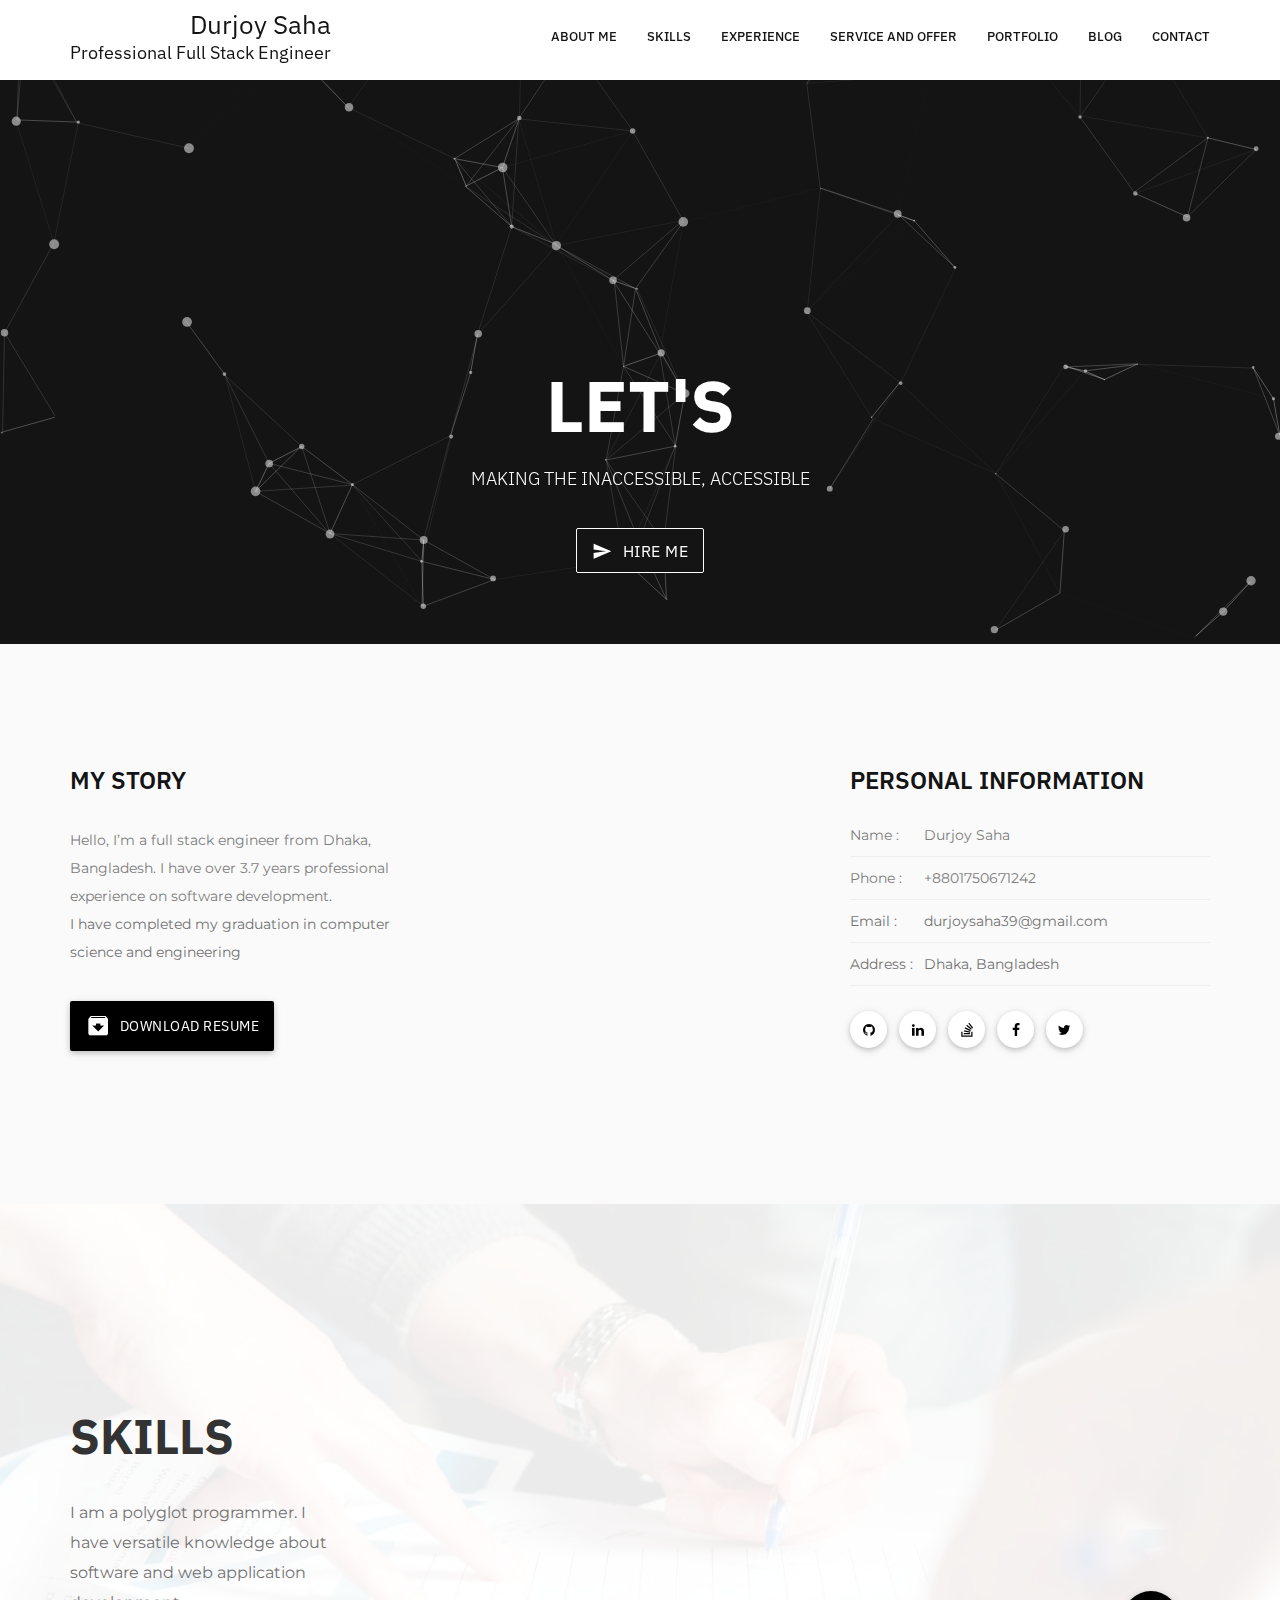
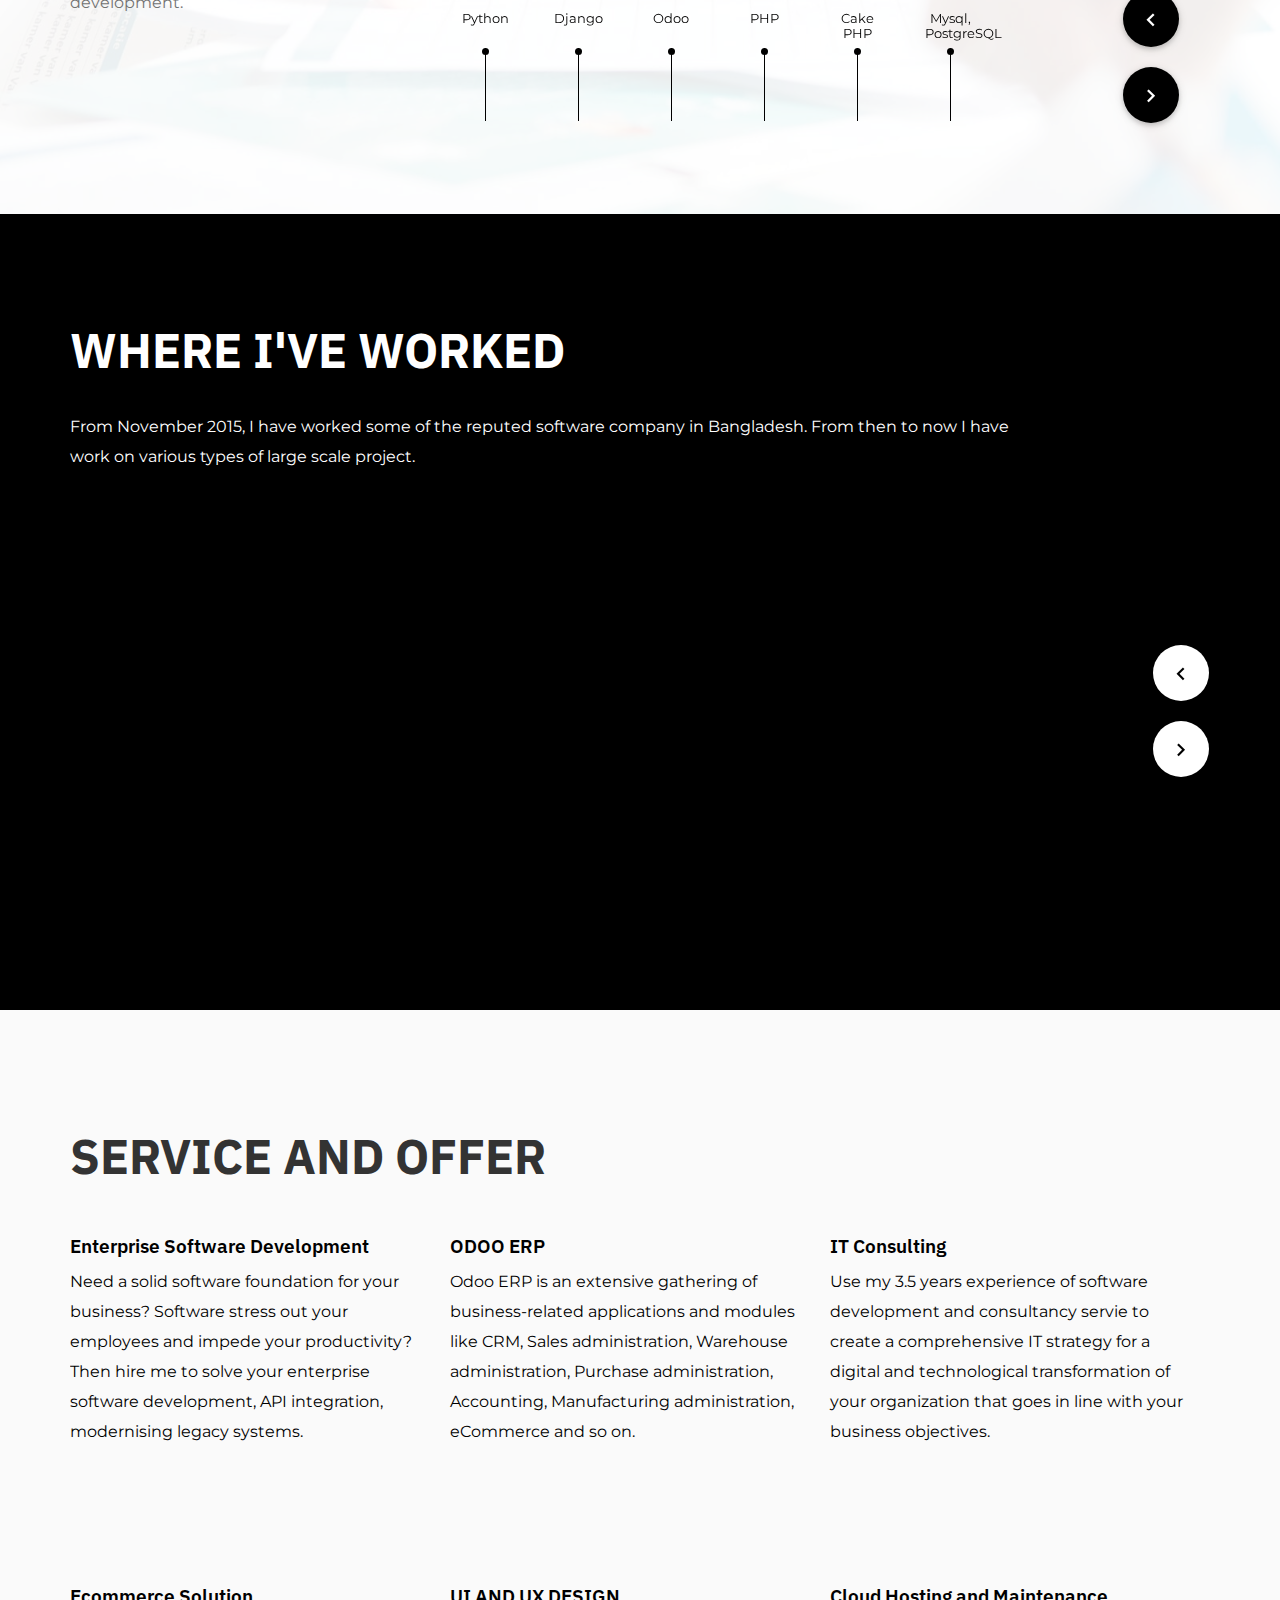
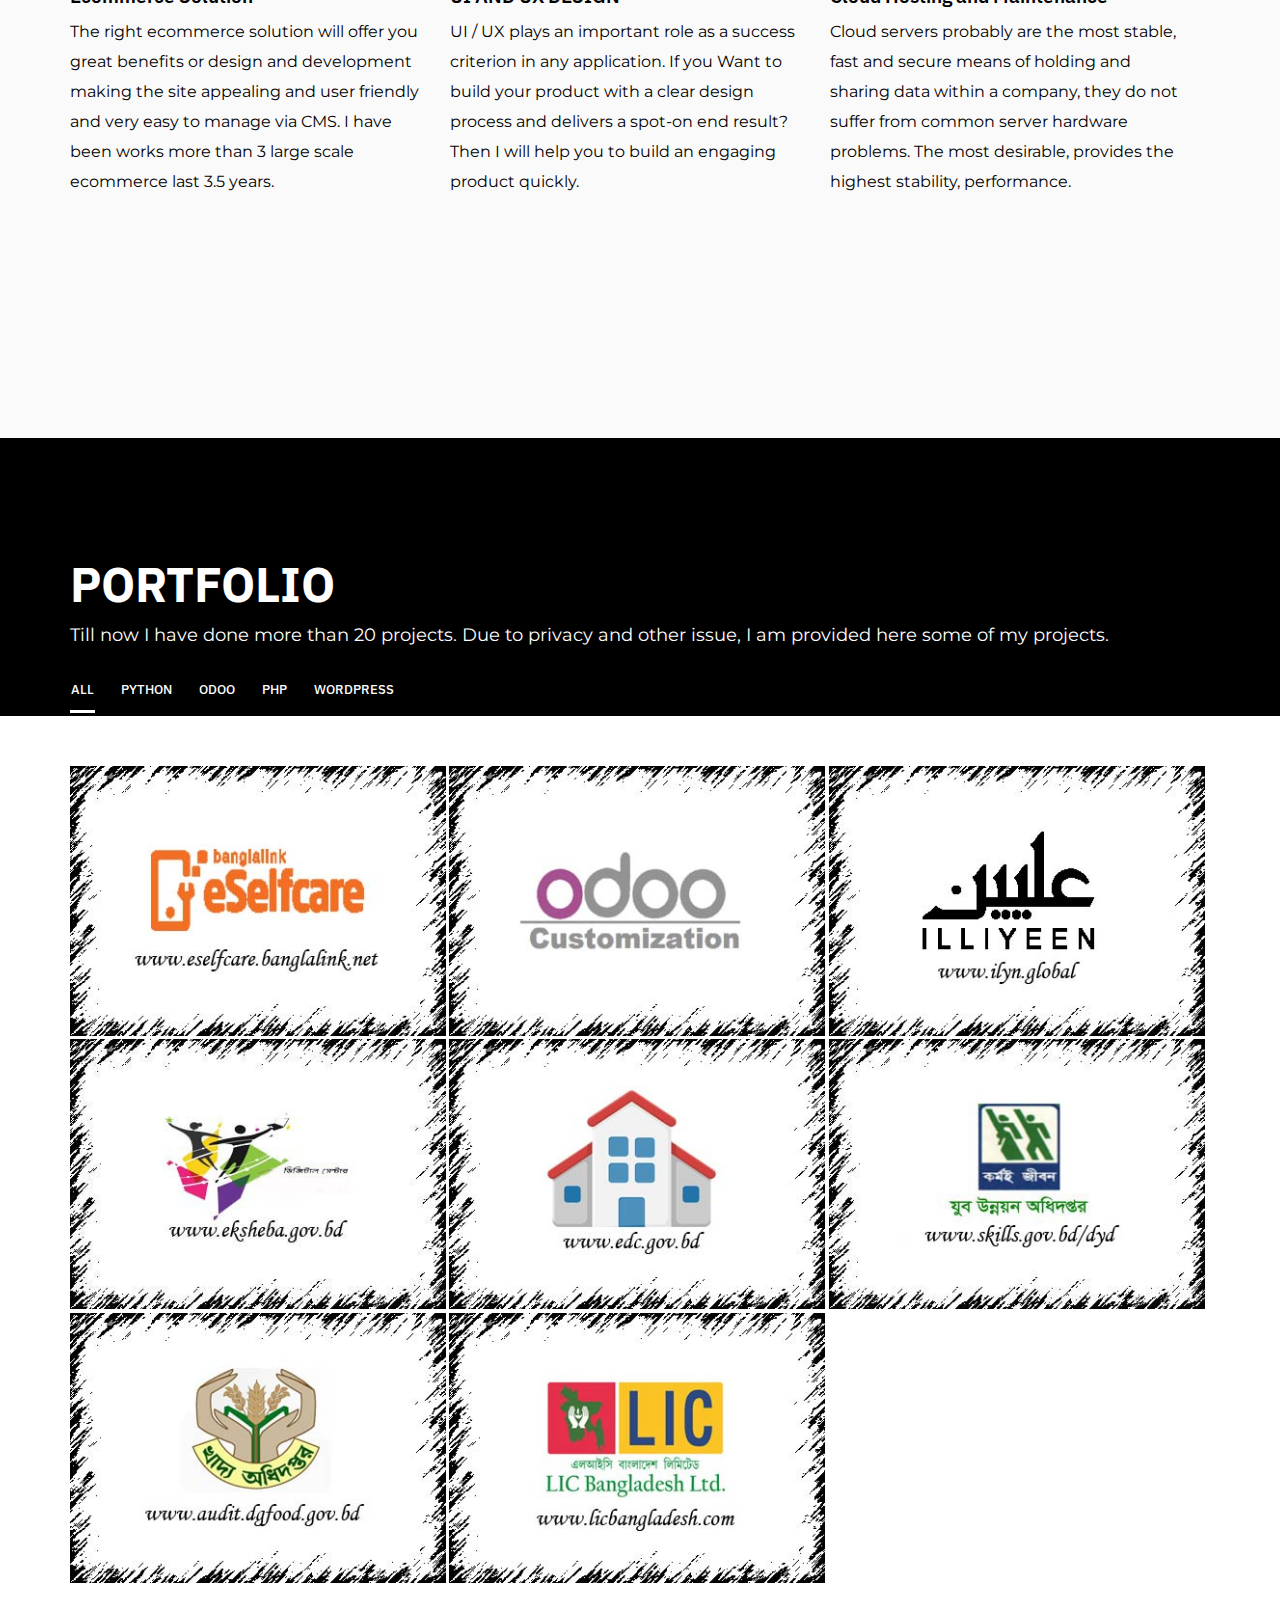
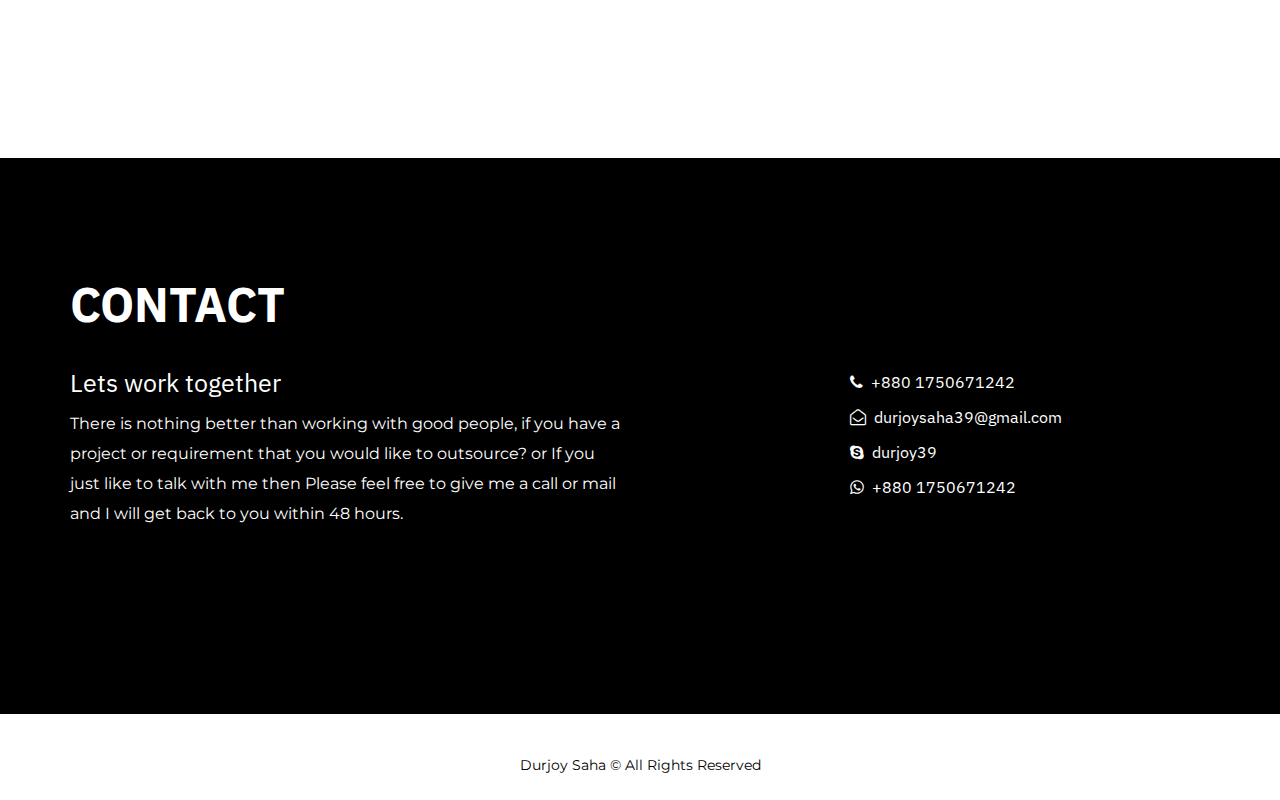
==== commit 01c0d300: "srvice and offer" ====
--- a/index.html
+++ b/index.html
@@ -129,24 +129,9 @@
     <!-- Home Section start -->
 
     <section id="home" class="scroll-section root-sec home-wrap">
-            <div class="sec-overlay">
-                <div id="particles-js" class="visible-lg visible-md hidden-xs hidden-sm">
-                    <div class="container container-position-desktop">
-                        <div class="row">
-                            <div class="col-sm-12">
-                                <div class="home-inner">
-                                    <div class="center-align home-content">
-                                        <h1 class="home-title">Let's</h1>
-                                        <h2 class="home-subtitle">Making the inaccessible, accessible</h2>
-                                        <a href="#contact" class="hire-me-btn btn waves-effect waves-light btn-large brand-bg-black regular-text">Hire Me <i class="mdi-content-send left"></i>
-                                        </a>
-                                    </div>
-                                </div>
-                            </div>
-                        </div>
-                    </div>
-                </div>
-                <div class="container hidden-lg hidden-md">
+        <div class="sec-overlay">
+            <div id="particles-js" class="visible-lg visible-md hidden-xs hidden-sm">
+                <div class="container container-position-desktop">
                     <div class="row">
                         <div class="col-sm-12">
                             <div class="home-inner">
@@ -160,18 +145,33 @@
                         </div>
                     </div>
                 </div>
+            </div>
+            <div class="container hidden-lg hidden-md">
+                <div class="row">
+                    <div class="col-sm-12">
+                        <div class="home-inner">
+                            <div class="center-align home-content">
+                                <h1 class="home-title">Let's</h1>
+                                <h2 class="home-subtitle">Making the inaccessible, accessible</h2>
+                                <a href="#contact" class="hire-me-btn btn waves-effect waves-light btn-large brand-bg-black regular-text">Hire Me <i class="mdi-content-send left"></i>
+                                </a>
+                            </div>
+                        </div>
+                    </div>
+                </div>
+            </div>
+            <!-- .container end -->
+            <div class="section-call-to-area">
+                <div class="container">
+                    <div class="row">
+                        <a href="#about" class="btn-floating btn-large button-middle call-to-about section-call-to-btn animated btn-up btn-hidden" data-section="#about">
+                            <i class="mdi-navigation-expand-more"></i>
+                        </a>
+                    </div>
+                </div>
                 <!-- .container end -->
-                <div class="section-call-to-area">
-                    <div class="container">
-                        <div class="row">
-                            <a href="#about" class="btn-floating btn-large button-middle call-to-about section-call-to-btn animated btn-up btn-hidden" data-section="#about">
-                                <i class="mdi-navigation-expand-more"></i>
-                            </a>
-                        </div>
-                    </div>
-                    <!-- .container end -->
-                </div>
-            </div>
+            </div>
+        </div>
 
     </section>
 
@@ -613,100 +613,107 @@
     <section id="service-offer" class="scroll-section root-sec grey lighten-5 padd-tb-120 service-offer-wrap">
         <div class="container">
             <div class="row">
-                <div class="testimonial-inner">
-                    <div class="col-sm-12 col-md-10 card-box-wrap">
+                <div class="service-offer-inner">
+                    <div class="col-sm-12 col-md-12 card-box-wrap">
                         <div class="row">
-                            <div class="clearfix section-head testimonial-text">
+                            <div class="clearfix testimonial-text">
                                 <div class="col-sm-12">
                                     <h2 class="title">Service and Offer</h2>
-                                    <p class="regular-text">
-                                        I have maintained, developed and launched multiple projects from scratch, carrying the development of its back-end and front-end codebase. Feel free to ask me any questions. I can help you in your project in all from the back-end and front-end web development to fixing the design and installing & configuration of the application on production environments.
-                                    </p>
                                 </div>
                             </div>
                             <div class="col-lg-12">
                                 <div class="overflow-hidden">
                                     <div class="row">
-                                        <div id="testimonialSlider" class="clearfix card-element-wrapper">
-                                            <div class="col-sm-6 single-card-box wow fadeInUpSmall" data-wow-duration=".7s">
-                                                <div class="card">
-                                                    <div class="card-image waves-effect waves-block waves-light">
-                                                        <div class="card-img-wrap">
-                                                            <img class="activator" src="images/avatar.png" alt="">
-                                                            <p class="saying-about">Amazing theme, amazing code and especially amazing support! I Really love your work.</p>
-                                                        </div>
-                                                    </div>
-                                                    <div class="card-content">
-                                                        <span class="card-title activator brand-text">Jonh Smith -</span>
-                                                        <a href="#">CEO, Apple Inc</a>
-                                                    </div>
-                                                </div>
-                                            </div> <!-- ./single testimonial box -->
-                                            <div class="col-sm-6 single-card-box wow fadeInUpSmall" data-wow-delay=".2s" data-wow-duration=".7s">
-                                                <div class="card">
-                                                    <div class="card-image waves-effect waves-block waves-light">
-                                                        <div class="card-img-wrap">
-                                                            <img class="activator" src="images/avatar.png" alt="">
-                                                            <p class="saying-about">Amazing theme, amazing code and especially amazing support! I Really love your work.</p>
-                                                        </div>
-                                                    </div>
-                                                    <div class="card-content">
-                                                        <span class="card-title activator brand-text">Jonh Smith -</span>
-                                                        <a href="#">CEO, Apple Inc</a>
-                                                    </div>
-                                                </div>
-                                            </div> <!-- ./single testimonial box -->
-                                            <div class="col-sm-6 single-card-box">
-                                                <div class="card">
-                                                    <div class="card-image waves-effect waves-block waves-light">
-                                                        <div class="card-img-wrap">
-                                                            <img class="activator" src="images/avatar.png" alt="">
-                                                            <p class="saying-about">Amazing theme, amazing code and especially amazing support ! I Really love your work.</p>
-                                                        </div>
-                                                    </div>
-                                                    <div class="card-content">
-                                                        <span class="card-title activator brand-text">Jonh Smith -</span>
-                                                        <a href="#">CEO, Apple Inc</a>
-                                                    </div>
-                                                </div>
-                                            </div> <!-- ./single testimonial box -->
-                                            <div class="col-sm-6 single-card-box">
-                                                <div class="card">
-                                                    <div class="card-image waves-effect waves-block waves-light">
-                                                        <div class="card-img-wrap">
-                                                            <img class="activator" src="images/avatar.png" alt="">
-                                                            <p class="saying-about">Amazing theme, amazing code and especially amazing support ! I Really love your work.</p>
-                                                        </div>
-                                                    </div>
-                                                    <div class="card-content">
-                                                        <span class="card-title activator brand-text">Jonh Smith -</span>
-                                                        <a href="#">CEO, Apple Inc</a>
-                                                    </div>
-                                                </div>
-                                            </div> <!-- ./single testimonial box -->
-                                            <div class="col-sm-6 single-card-box">
-                                                <div class="card">
-                                                    <div class="card-image waves-effect waves-block waves-light">
-                                                        <div class="card-img-wrap">
-                                                            <img class="activator" src="images/avatar.png" alt="">
-                                                            <p class="saying-about">Amazing theme, amazing code and especially amazing support ! I Really love your work.</p>
-                                                        </div>
-                                                    </div>
-                                                    <div class="card-content">
-                                                        <span class="card-title activator brand-text">Jonh Smith -</span>
-                                                        <a href="#">CEO, Apple Inc</a>
-                                                    </div>
-                                                </div>
-                                            </div> <!-- ./single testimonial box -->
-                                        </div> <!-- #testimonialSlider end -->
+                                        <div class="col-md-12 all-content-wraper">
+
+                                            <!-- content item -->
+                                            <div class="content-item">
+                                                <div class="offer-icon">
+                                                </div>
+                                                <div class="offer-content">
+                                                    <h3 class="offer-content-title">
+                                                        Enterprise Software Development
+                                                    </h3>
+                                                    <p class="offer-content-description">
+                                                        Need a solid software foundation for your business? Software stress out your employees and impede your productivity? Then hire me to solve your enterprise software development, API integration, modernising legacy systems.
+                                                    </p>
+                                                </div>
+                                            </div>
+
+                                            <!-- content item -->
+                                            <div class="content-item">
+                                                <div class="offer-icon">
+                                                </div>
+                                                <div class="offer-content">
+                                                    <h3 class="offer-content-title">
+                                                        ODOO ERP
+                                                    </h3>
+                                                    <p class="offer-content-description">
+                                                        Odoo ERP is an extensive gathering of business-related applications and modules like CRM, Sales administration, Warehouse administration, Purchase administration, Accounting, Manufacturing administration, eCommerce and so on.
+                                                    </p>
+                                                </div>
+                                            </div>
+
+                                            <!-- content item -->
+                                            <div class="content-item">
+                                                <div class="offer-icon">
+                                                </div>
+                                                <div class="offer-content">
+                                                    <h3 class="offer-content-title">
+                                                         IT Consulting
+                                                    </h3>
+                                                    <p class="offer-content-description">
+                                                        Use my 3.5 years experience of software development and consultancy servie to create a comprehensive IT strategy for a digital and technological transformation of your organization that goes in line with your business objectives.
+                                                    </p>
+                                                </div>
+                                            </div>
+
+                                            <!-- content item -->
+                                            <div class="content-item">
+                                                <div class="offer-icon">
+                                                </div>
+                                                <div class="offer-content">
+                                                    <h3 class="offer-content-title">
+                                                        Ecommerce Solution
+                                                    </h3>
+                                                    <p class="offer-content-description">
+                                                        The right ecommerce solution will offer you great benefits or design and development making the site appealing and user friendly and very easy to manage via CMS. I have been works more than 3 large scale ecommerce last 3.5 years.
+                                                    </p>
+                                                </div>
+                                            </div>
+
+                                            <!-- content item -->
+                                            <div class="content-item">
+                                                <div class="offer-icon">
+                                                </div>
+                                                <div class="offer-content">
+                                                    <h3 class="offer-content-title">
+                                                        UI AND UX DESIGN
+                                                    </h3>
+                                                    <p class="offer-content-description">
+                                                        UI / UX plays an important role as a success criterion in any application. If you Want to build your product with a clear design process and delivers a spot-on end result? Then I will help you to build an engaging product quickly.
+                                                    </p>
+                                                </div>
+                                            </div>
+
+                                            <!-- content item -->
+                                            <div class="content-item">
+                                                <div class="offer-icon">
+                                                </div>
+                                                <div class="offer-content">
+                                                    <h3 class="offer-content-title">
+                                                        Cloud Hosting and Maintenance
+                                                    </h3>
+                                                    <p class="offer-content-description">
+                                                         Cloud servers probably are the most stable, fast and secure means of holding and sharing data within a company, they do not suffer from common server hardware problems. The most desirable, provides the highest stability, performance.
+                                                    </p>
+                                                </div>
+                                            </div>
+                                        </div>
                                     </div>
                                 </div>
                             </div>
                         </div>
-                    </div>
-                    <div class="btn-wrapp tmo-ctrl">
-                        <a class="btn-floating waves-effect waves-light btn-large white go go-left"><i class="mdi-navigation-chevron-left brand-text"></i></a>
-                        <a class="btn-floating waves-effect waves-light btn-large white go go-right"><i class="mdi-navigation-chevron-right brand-text"></i></a>
                     </div>
                 </div>
             </div>
--- a/assets/css/custom.css
+++ b/assets/css/custom.css
@@ -101,6 +101,55 @@
     margin-left: 2px;
 }
 
+/* service offer */
+.service-offer-inner{
+    color: #000;
+}
+.all-content-wraper{
+    width:100%;
+}
+p.offer-content-description {
+    font-size: 16px;
+}
+h3.offer-content-title {
+    font-size: 19px;
+    font-weight: 600;
+    margin-bottom: 0.5em;
+}
+.offer-content {
+    padding: 1em 1em 1em 0;
+}
+.all-content-wraper::after,.all-content-wraper::before{
+    content: "";
+    display: block;
+}
+.content-item{
+    width: calc(100% / 3);
+    min-height: 350px;
+    float: left;
+    position: relative;
+}
+@media only screen and (max-width:1024px){
+    .content-item{
+        width: calc(100% /3);
+    }
+}
+@media only screen and (max-width:840px){
+    .content-item{
+        width: calc(100% /3);
+    }
+}
+@media only screen and (max-width:640px){
+    .content-item{
+        width: calc(100% /2);
+    }
+}
+@media only screen and (max-width:400px){
+    .content-item{
+        width:100%;
+   }
+
+}
 /*
     scrollbar
     width
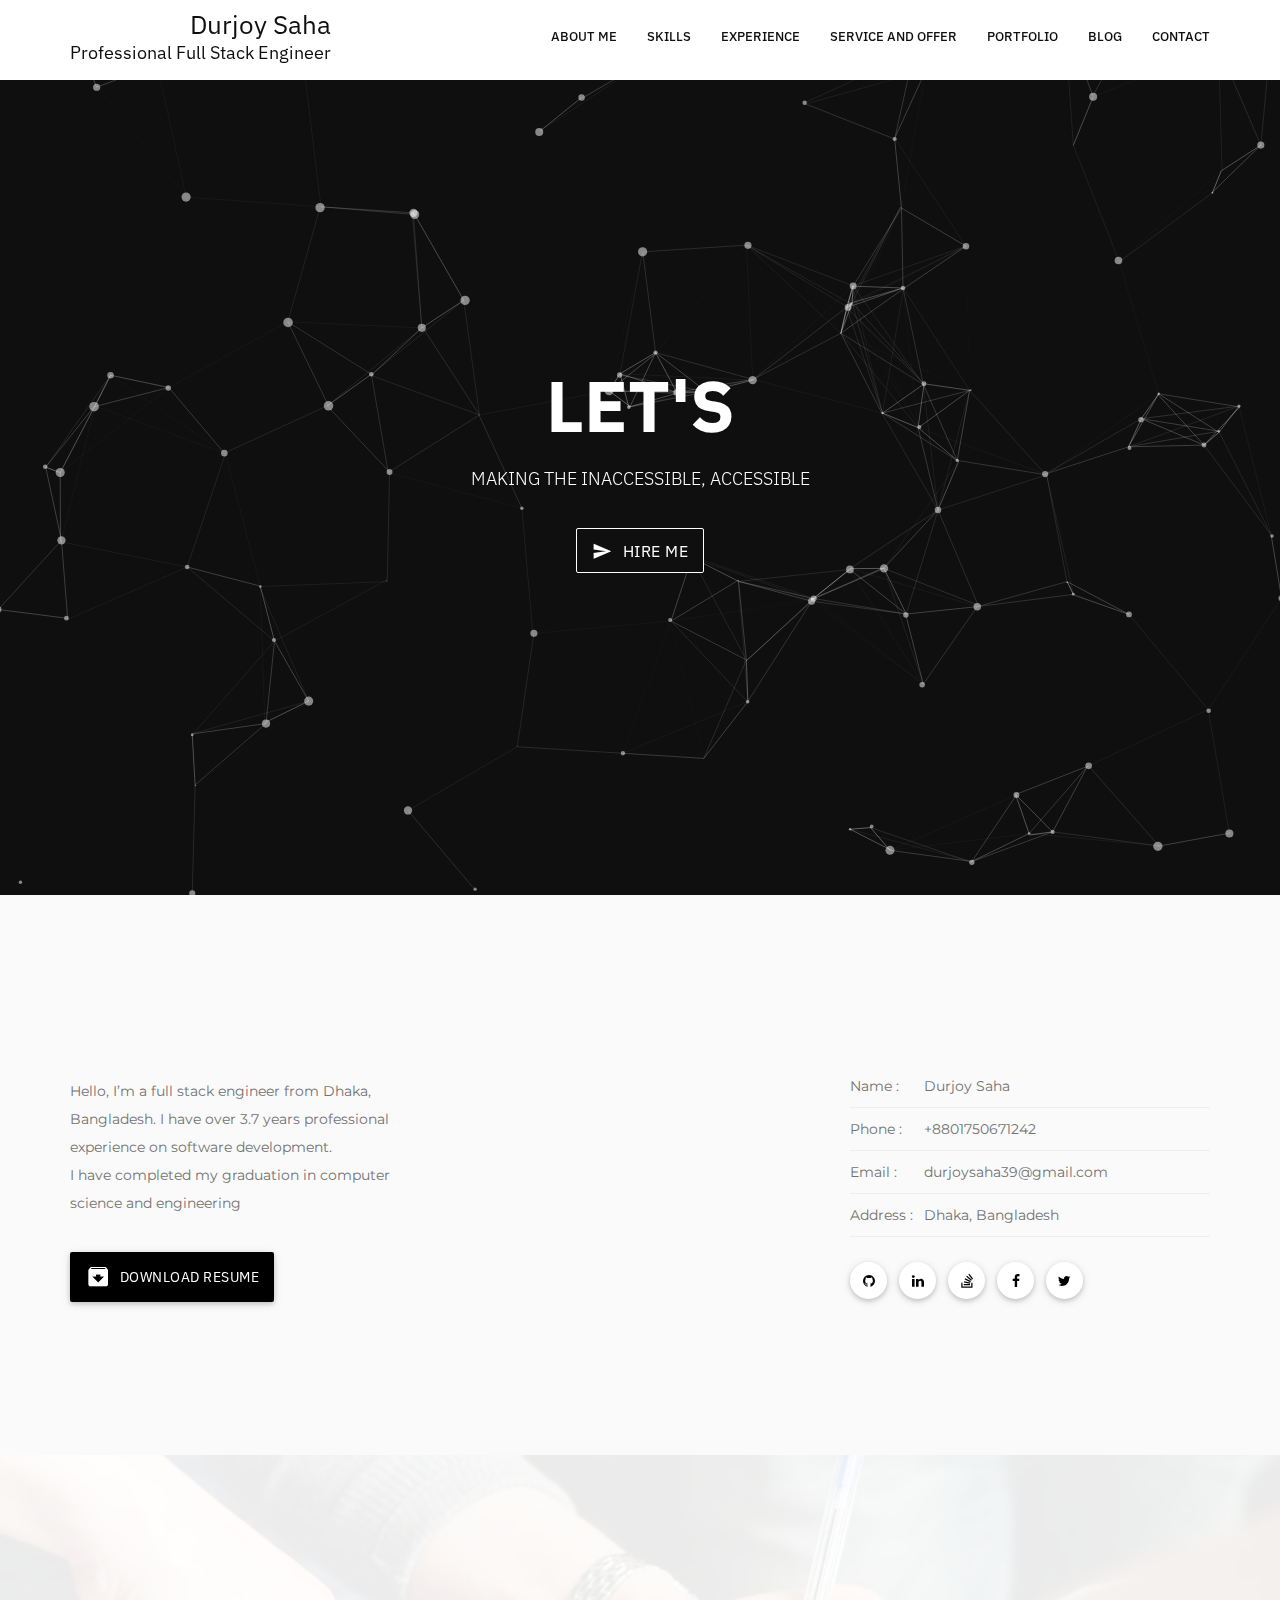
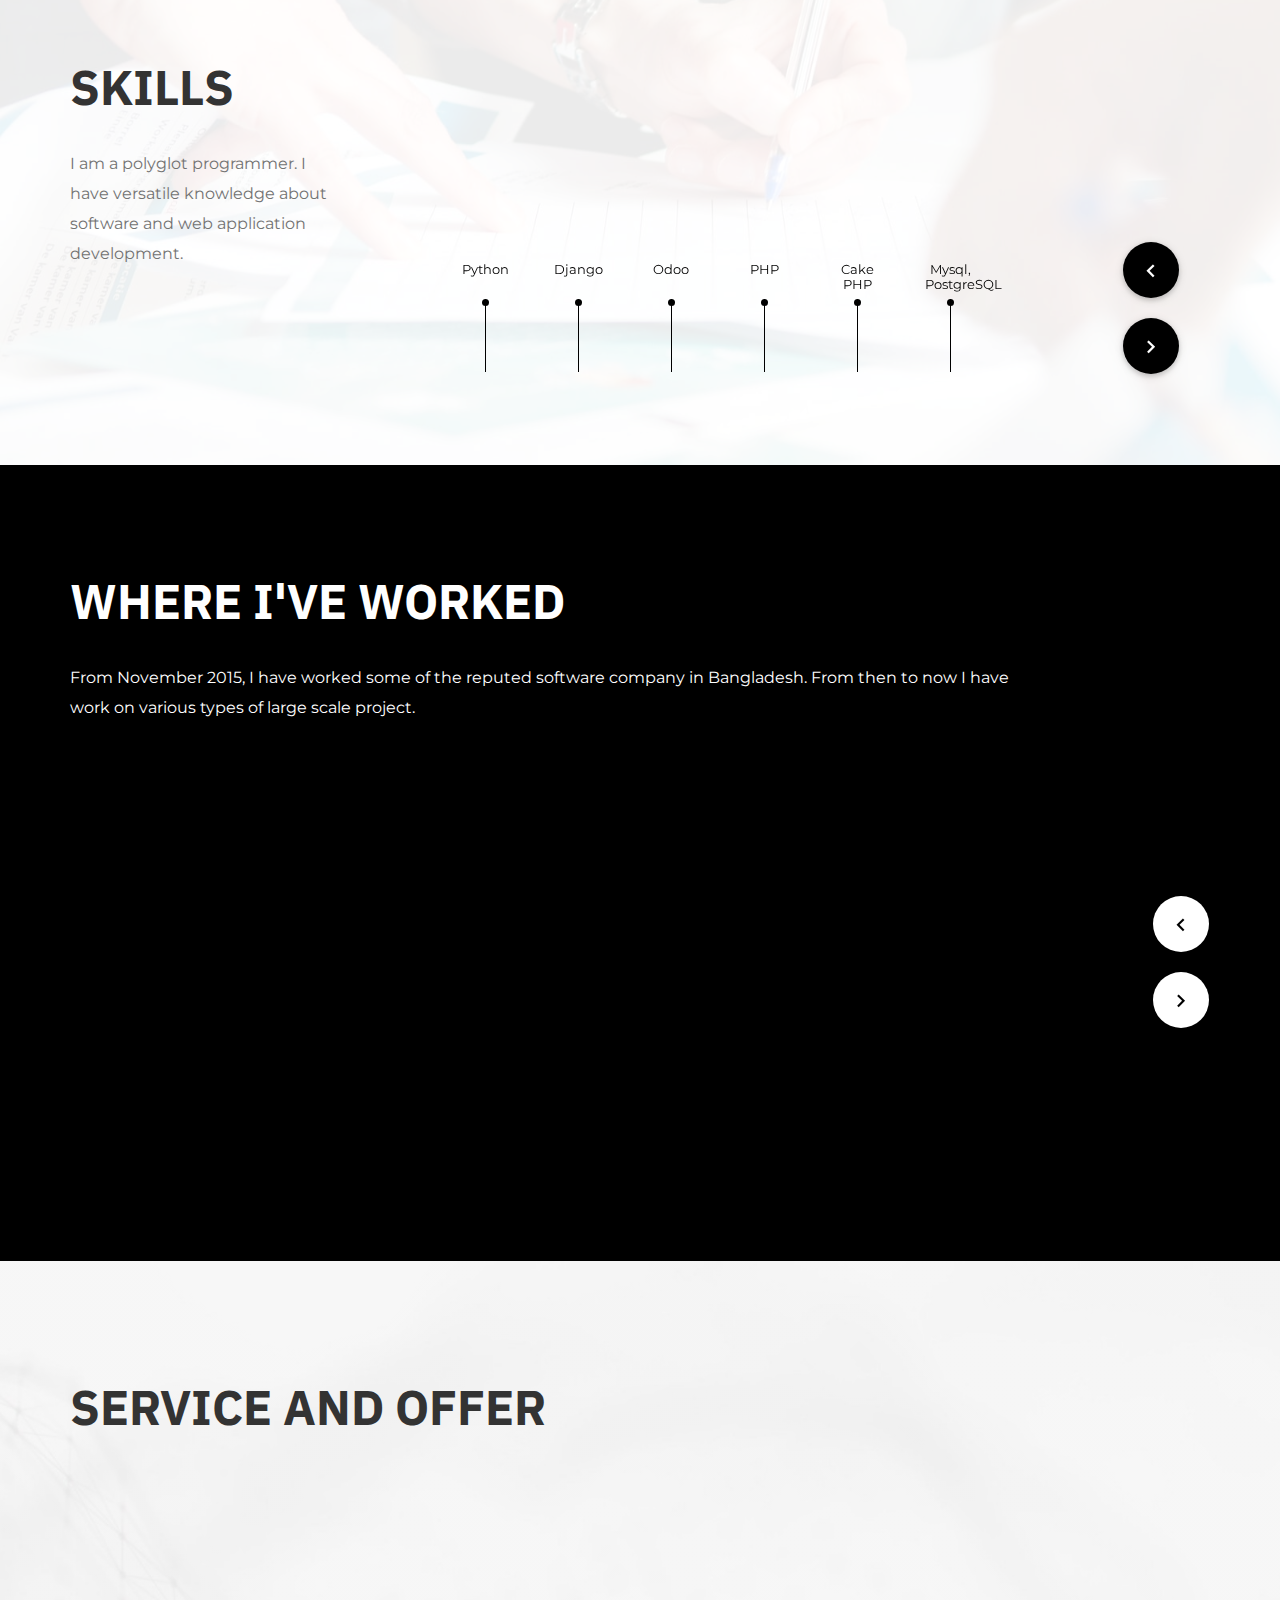
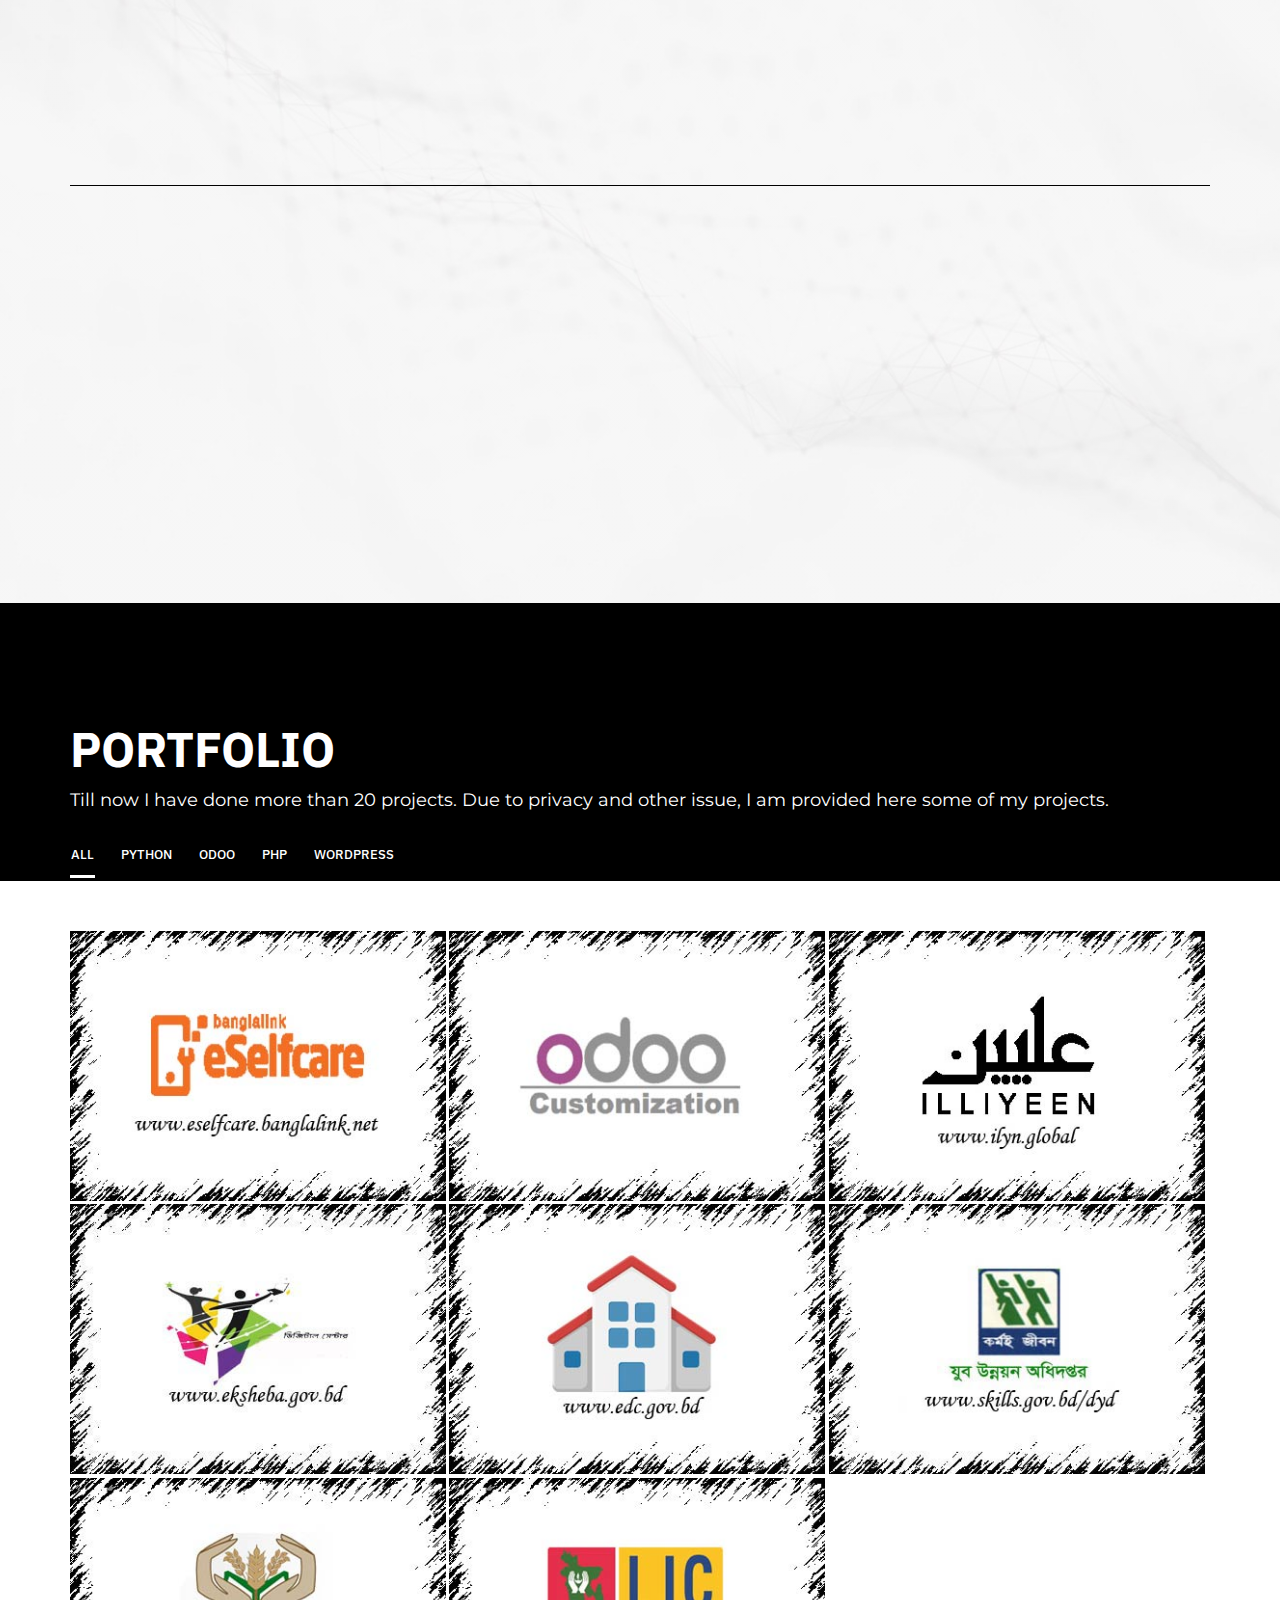
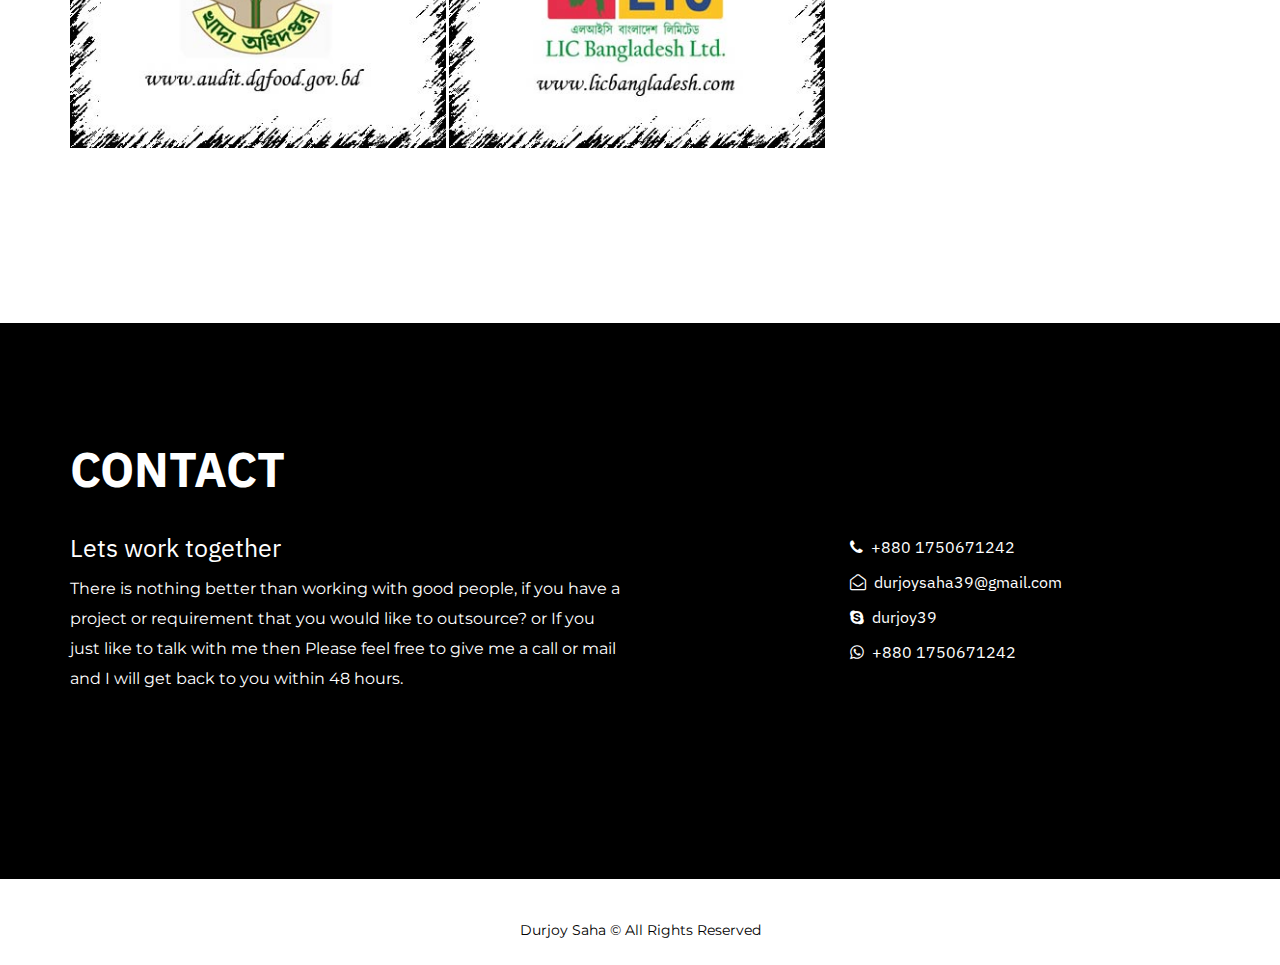
==== commit 674fb5be: "service and offer section modied" ====
--- a/index.html
+++ b/index.html
@@ -185,7 +185,7 @@
 
                     <div class="col-sm-12 col-md-4">
                         <div class="person-about">
-                            <h3 class="about-subtitle">My Story</h3>
+                            <h3 class="about-subtitle wow fadeIn">My Story</h3>
                             <p>Hello, I’m a full stack engineer from Dhaka, Bangladesh. I have over 3.7 years professional experience on software development. <br />
                                 I have completed my graduation in computer science and engineering</p>
                             <a class="waves-effect waves-light btn-large brand-bg white-text" href="documents/Durjoy_Kumar_Saha.pdf"><i class="mdi-content-archive left"></i> Download Resume</a>
@@ -202,7 +202,7 @@
 
                     <div class="col-sm-6 col-md-4">
                         <div class="person-info">
-                            <h3 class="about-subtitle">Personal Information</h3>
+                            <h3 class="about-subtitle wow fadeIn">Personal Information</h3>
                             <p><span>Name :</span> Durjoy Saha</p>
                             <p><span>Phone :</span> +8801750671242</p>
                             <p><span>Email :</span> durjoysaha39@gmail.com</p>
@@ -623,90 +623,192 @@
                             </div>
                             <div class="col-lg-12">
                                 <div class="overflow-hidden">
-                                    <div class="row">
-                                        <div class="col-md-12 all-content-wraper">
+                                    <div class="container">
+                                        <div class="row">
+                                            <div class="col-md-4 col-sm-6 col-xs-12 single-content wow fadeIn" data-wow-duration=".7s">
+                                                <!-- content item -->
+                                                <div class="content-item text-center">
+                                                    <div class="offer-icon">
+                                                        <svg xmlns="http://www.w3.org/2000/svg" width="85" height="82" viewBox="0 0 85 82" class="offer-image replaced-svg">
+                                                            <defs>
+                                                                <filter id="a" width="104.3%" height="113.3%" x="-2.1%" y="-5.8%" filterUnits="objectBoundingBox">
+                                                                    <feOffset dy="3" in="SourceAlpha" result="shadowOffsetOuter1"></feOffset>
+                                                                    <feGaussianBlur in="shadowOffsetOuter1" result="shadowBlurOuter1" stdDeviation="7.5"></feGaussianBlur>
+                                                                    <feColorMatrix in="shadowBlurOuter1" result="shadowMatrixOuter1" values="0 0 0 0 0 0 0 0 0 0 0 0 0 0 0 0 0 0 0.03 0"></feColorMatrix>
+                                                                    <feMerge>
+                                                                        <feMergeNode in="shadowMatrixOuter1"></feMergeNode>
+                                                                        <feMergeNode in="SourceGraphic"></feMergeNode>
+                                                                    </feMerge>
+                                                                </filter>
+                                                            </defs>
+                                                            <g fill="none" fill-rule="evenodd" filter="url(#a)" transform="translate(-385 -47)">
+                                                                <path stroke="#323232" d="M451.478 110h-46.956c-1.945 0-3.522-1.562-3.522-3.488v-2.326h21.13l1.174 1.163h9.392l1.174-1.163H455v2.326c0 1.926-1.577 3.488-3.522 3.488zm-46.956-5.814v-3.488 3.488zm21.13-31.395h23.478a2.336 2.336 0 0 1 2.348 2.325v29.07"></path>
+                                                                <path stroke="#1476F2" d="M423.304 86.744v9.303a2.336 2.336 0 0 1-2.347 2.325h-17.61A2.336 2.336 0 0 1 401 96.047V62.326A2.336 2.336 0 0 1 403.348 60h17.609a2.336 2.336 0 0 1 2.347 2.326v17.441"></path>
+                                                                <path stroke="#1476F2" stroke-linejoin="round" d="M401 91.395h22.304m0-25.581H401m9.391 29.07h3.522"></path>
+                                                                <path stroke="#1476F2" d="M433.87 83.256h-21.13m3.52 3.488l-3.52-3.488 3.52-3.489m14.088 6.977l3.522-3.488-3.522-3.489"></path>
+                                                            </g>
+                                                        </svg>
+                                                    </div>
+                                                    <div class="offer-content text-center">
+                                                        <h3 class="offer-content-title">
+                                                            Enterprise Software Development
+                                                        </h3>
+                                                        <p class="offer-content-description">
+                                                            Need a solid software foundation for your business? Software stress out your employees and impede your productivity? Then hire me to solve your enterprise software development, API integration, modernising legacy systems.
+                                                        </p>
+                                                    </div>
+                                                </div>
+                                            </div>
 
                                             <!-- content item -->
-                                            <div class="content-item">
-                                                <div class="offer-icon">
-                                                </div>
-                                                <div class="offer-content">
-                                                    <h3 class="offer-content-title">
-                                                        Enterprise Software Development
-                                                    </h3>
-                                                    <p class="offer-content-description">
-                                                        Need a solid software foundation for your business? Software stress out your employees and impede your productivity? Then hire me to solve your enterprise software development, API integration, modernising legacy systems.
-                                                    </p>
+                                            <div class="col-md-4 col-sm-6 col-xs-12 single-content cls-border-all cls-border-left wow fadeIn"  data-wow-delay=".2s" data-wow-duration=".7s">
+                                                <div class="content-item text-center">
+                                                    <div class="offer-icon">
+                                                        <svg xmlns="http://www.w3.org/2000/svg" width="85" height="82" viewBox="0 -4 84 72" class="offer-image replaced-svg">
+                                                            <defs>
+                                                                <filter id="a" width="104.3%" height="113.3%" x="-2.1%" y="-5.8%" filterUnits="objectBoundingBox">
+                                                                    <feOffset dy="3" in="SourceAlpha" result="shadowOffsetOuter1"></feOffset>
+                                                                    <feGaussianBlur in="shadowOffsetOuter1" result="shadowBlurOuter1" stdDeviation="7.5"></feGaussianBlur>
+                                                                    <feColorMatrix in="shadowBlurOuter1" result="shadowMatrixOuter1" values="0 0 0 0 0 0 0 0 0 0 0 0 0 0 0 0 0 0 0.03 0"></feColorMatrix>
+                                                                    <feMerge>
+                                                                        <feMergeNode in="shadowMatrixOuter1"></feMergeNode>
+                                                                        <feMergeNode in="SourceGraphic"></feMergeNode>
+                                                                    </feMerge>
+                                                                </filter>
+                                                            </defs>
+                                                            <g fill="none" fill-rule="evenodd" filter="url(#a)" transform="translate(-755 -218)">
+                                                                <path stroke="#323232" d="M824 263.941h-21.13l-2.348 2.353h-5.87l-3.522-2.353H770v2.353a4.701 4.701 0 0 0 4.696 4.706h44.608a4.701 4.701 0 0 0 4.696-4.706v-2.353z"></path>
+                                                                <path stroke="#323232" d="M820.478 263.941v-30.588A2.35 2.35 0 0 0 818.13 231h-42.26a2.35 2.35 0 0 0-2.348 2.353v30.588"></path>
+                                                                <path stroke="#1476F2" d="M782.913 239.235l2.348 2.353 4.696-4.706M782.913 247.47l2.348 2.354 4.696-4.706M782.913 255.706l2.348 2.353 4.696-4.706M793.478 239.235h16.435M793.478 247.47h16.435M793.478 255.706h16.435"></path>
+                                                            </g>
+                                                        </svg>
+                                                    </div>
+                                                    <div class="offer-content">
+                                                        <h3 class="offer-content-title">
+                                                            ODOO ERP
+                                                        </h3>
+                                                        <p class="offer-content-description">
+                                                            Odoo ERP is an extensive gathering of business-related applications and modules like CRM, Sales administration, Warehouse administration, Purchase administration, Accounting, Manufacturing administration, eCommerce and so on.
+                                                        </p>
+                                                    </div>
                                                 </div>
                                             </div>
 
                                             <!-- content item -->
-                                            <div class="content-item">
-                                                <div class="offer-icon">
-                                                </div>
-                                                <div class="offer-content">
-                                                    <h3 class="offer-content-title">
-                                                        ODOO ERP
-                                                    </h3>
-                                                    <p class="offer-content-description">
-                                                        Odoo ERP is an extensive gathering of business-related applications and modules like CRM, Sales administration, Warehouse administration, Purchase administration, Accounting, Manufacturing administration, eCommerce and so on.
-                                                    </p>
-                                                </div>
-                                            </div>
+                                            <div class="col-md-4 col-sm-6 col-xs-12 single-content wow fadeIn"  data-wow-delay=".4s" data-wow-duration=".7s">
+                                                <div class="content-item text-center ">
+                                                    <div class="offer-icon">
+                                                        <svg xmlns="http://www.w3.org/2000/svg" width="85" height="82" viewBox="0 8 84 72" class="offer-image replaced-svg">
+                                                            <defs>
+                                                                <filter id="a" width="104.3%" height="113.3%" x="-2.1%" y="-5.8%" filterUnits="objectBoundingBox">
+                                                                    <feOffset dy="3" in="SourceAlpha" result="shadowOffsetOuter1"></feOffset>
+                                                                    <feGaussianBlur in="shadowOffsetOuter1" result="shadowBlurOuter1" stdDeviation="7.5"></feGaussianBlur>
+                                                                    <feColorMatrix in="shadowBlurOuter1" result="shadowMatrixOuter1" values="0 0 0 0 0 0 0 0 0 0 0 0 0 0 0 0 0 0 0.03 0"></feColorMatrix>
+                                                                    <feMerge>
+                                                                        <feMergeNode in="shadowMatrixOuter1"></feMergeNode>
+                                                                        <feMergeNode in="SourceGraphic"></feMergeNode>
+                                                                    </feMerge>
+                                                                </filter>
+                                                            </defs>
+                                                            <g fill="none" fill-rule="evenodd" stroke-linejoin="round" filter="url(#a)" transform="translate(-9 -39)">
+                                                                <path stroke="#323232" d="M73.182 100.2c2.343 0 4.818-1.266 4.818-3.6V85.8c0-3.964-7.075-6-10.84-6-.373 0-.779.02-1.205.06M73.182 105V88.2 105zm-4.818-28.8c2.807 0 4.818-1.764 4.818-4.32v-2.16c0-2.556-2.01-4.32-4.818-4.32s-4.819 1.764-4.819 4.32v2.16c0 2.556 2.01 4.32 4.819 4.32zm-38.546 24c-2.343 0-4.818-1.266-4.818-3.6V85.8c0-3.964 7.075-6 10.84-6 .373 0 .779.02 1.205.06M29.818 105V88.2 105zm4.818-28.8c-2.807 0-4.818-1.764-4.818-4.32v-2.16c0-2.556 2.01-4.32 4.818-4.32s4.819 1.764 4.819 4.32v2.16c0 2.556-2.01 4.32-4.819 4.32zm6.023-14.4c-2.808 0-4.818-1.764-4.818-4.32v-2.16c0-2.556 2.01-4.32 4.818-4.32s4.818 1.764 4.818 4.32v2.16c0 2.556-2.01 4.32-4.818 4.32zm21.682 0c-2.808 0-4.818-1.764-4.818-4.32v-2.16c0-2.556 2.01-4.32 4.818-4.32s4.818 1.764 4.818 4.32v2.16c0 2.556-2.01 4.32-4.818 4.32z"></path>
+                                                                <path stroke="#1476F2" d="M58.727 97.8c2.603 0 4.818-2.466 4.818-4.8V82.2c0-3.964-7.86-6-12.045-6s-12.045 2.036-12.045 6V93c0 2.334 2.215 4.8 4.818 4.8M51.5 72.6c2.808 0 4.818-1.764 4.818-4.32v-2.16c0-2.556-2.01-4.32-4.818-4.32s-4.818 1.764-4.818 4.32v2.16c0 2.556 2.01 4.32 4.818 4.32zM58.727 105V84.6 105zM44.273 84.6V105 84.6z"></path>
+                                                            </g>
+                                                        </svg>
+                                                    </div>
+                                                    <div class="offer-content">
+                                                        <h3 class="offer-content-title">
+                                                            IT Consulting
+                                                        </h3>
+                                                        <p class="offer-content-description">
+                                                            Use my 3.5 years experience of software development and consultancy servie to create a comprehensive IT strategy for a digital and technological transformation of your organization that goes in line with your business objectives.
+                                                        </p>
+                                                    </div>
+                                                </div>
+                                            </div>
+
+                                            <div style="clear: both" class="visible-lg visible-md hidden-xs hidden-sm"></div>
+                                            <hr class="visible-lg visible-md hidden-xs hidden-sm">
 
                                             <!-- content item -->
-                                            <div class="content-item">
-                                                <div class="offer-icon">
-                                                </div>
-                                                <div class="offer-content">
-                                                    <h3 class="offer-content-title">
-                                                         IT Consulting
-                                                    </h3>
-                                                    <p class="offer-content-description">
-                                                        Use my 3.5 years experience of software development and consultancy servie to create a comprehensive IT strategy for a digital and technological transformation of your organization that goes in line with your business objectives.
-                                                    </p>
+                                            <div class="col-md-4 col-sm-6 col-xs-12 single-content cls-border-left wow fadeIn"  data-wow-delay=".6s" data-wow-duration=".7s">
+                                                <div class="content-item text-center">
+                                                    <div class="offer-icon">
+                                                        <svg xmlns="http://www.w3.org/2000/svg" width="85" height="82" viewBox="-22 -10 85 82" class="offer-image replaced-svg">
+                                                            <g fill="none" fill-rule="evenodd">
+                                                                <path stroke="#323232" d="M35.438 55H4.561C2.595 55 1 53.423 1 51.478V4.522C1 2.577 2.595 1 4.563 1h30.875C37.404 1 39 2.577 39 4.522v46.956C39 53.423 37.405 55 35.437 55zM18.813 4.522h5.937M14.063 4.522h2.374M1 47.957h38M1 8.043h38M17.625 51.478h4.75"></path>
+                                                                <path stroke="#1476F2" d="M12.875 19.783h19.779c.796 0 1.366.758 1.138 1.51l-2.85 9.392c-.151.496-.613.837-1.138.837H14.062"></path>
+                                                                <path stroke="#1476F2" d="M29.5 36.217H16.437c-.55 0-1.03-.652-1.187-1.174L9.312 17.435h-4.75M14.063 39.74h2.374M27.125 39.74H29.5"></path>
+                                                            </g>
+                                                        </svg>
+                                                    </div>
+                                                    <div class="offer-content">
+                                                        <h3 class="offer-content-title">
+                                                            Ecommerce Solution
+                                                        </h3>
+                                                        <p class="offer-content-description">
+                                                            The right ecommerce solution will offer you great benefits or design and development making the site appealing and user friendly and very easy to manage via CMS. I have been works more than 3 large scale ecommerce last 3.5 years.
+                                                        </p>
+                                                    </div>
                                                 </div>
                                             </div>
 
                                             <!-- content item -->
-                                            <div class="content-item">
-                                                <div class="offer-icon">
-                                                </div>
-                                                <div class="offer-content">
-                                                    <h3 class="offer-content-title">
-                                                        Ecommerce Solution
-                                                    </h3>
-                                                    <p class="offer-content-description">
-                                                        The right ecommerce solution will offer you great benefits or design and development making the site appealing and user friendly and very easy to manage via CMS. I have been works more than 3 large scale ecommerce last 3.5 years.
-                                                    </p>
+                                            <div class="col-md-4 col-sm-6 col-xs-12 single-content cls-border-all wow fadeIn"  data-wow-delay=".8s" data-wow-duration=".7s">
+                                                <div class="content-item text-center">
+                                                    <div class="offer-icon">
+                                                        <svg xmlns="http://www.w3.org/2000/svg" width="85" height="82" viewBox="-12 -10 84 72" class="offer-image replaced-svg">
+                                                            <g fill="none" fill-rule="evenodd" stroke-linejoin="round">
+                                                                <path stroke="#323232" stroke-linecap="round" d="M10.756 49v-3.026c0-1.003.82-1.816 1.83-1.816h8.536c1.01 0 1.83-.814 1.83-1.816v-1.21c0-1.003.819-1.816 1.828-1.816H26c1.01 0 1.83-.814 1.83-1.816v-2.421c0-1.002-.82-1.816-1.83-1.816h-8.537c-1.01 0-1.829.814-1.829 1.816 0 1.002-.82 1.816-1.83 1.816H4.66M29.049 49v-2.421a2.43 2.43 0 0 1 2.439-2.421h6.097a2.43 2.43 0 0 0 2.44-2.421 2.43 2.43 0 0 0-2.44-2.421h-1.22a2.43 2.43 0 0 1-2.438-2.421 2.43 2.43 0 0 1 2.439-2.421h8.536M1 49c0-13.371 11.193-23 25-23s25 9.629 25 23"></path>
+                                                                <path stroke="#1476F2" d="M15 22h23V1H15v21zM30.737 1v4.941h-8.474V1h8.474zm3.631 16.059h-2.42 2.42zm-3.631 0h-2.421 2.42z"></path>
+                                                                <path stroke="#323232" stroke-linecap="round" d="M6.893 21.499A35.28 35.28 0 0 1 11.156 19M0 27.644A36.664 36.664 0 0 1 3.652 24m46.63.954A36.892 36.892 0 0 1 54 29M41.719 19a35.27 35.27 0 0 1 4.89 2.939"></path>
+                                                            </g>
+                                                        </svg>
+                                                    </div>
+                                                    <div class="offer-content">
+                                                        <h3 class="offer-content-title">
+                                                            UI AND UX DESIGN
+                                                        </h3>
+                                                        <p class="offer-content-description">
+                                                            UI / UX plays an important role as a success criterion in any application. If you Want to build your product with a clear design process and delivers a spot-on end result? Then I will help you to build an engaging product quickly.
+                                                        </p>
+                                                    </div>
                                                 </div>
                                             </div>
 
                                             <!-- content item -->
-                                            <div class="content-item">
-                                                <div class="offer-icon">
-                                                </div>
-                                                <div class="offer-content">
-                                                    <h3 class="offer-content-title">
-                                                        UI AND UX DESIGN
-                                                    </h3>
-                                                    <p class="offer-content-description">
-                                                        UI / UX plays an important role as a success criterion in any application. If you Want to build your product with a clear design process and delivers a spot-on end result? Then I will help you to build an engaging product quickly.
-                                                    </p>
-                                                </div>
-                                            </div>
-
-                                            <!-- content item -->
-                                            <div class="content-item">
-                                                <div class="offer-icon">
-                                                </div>
-                                                <div class="offer-content">
-                                                    <h3 class="offer-content-title">
-                                                        Cloud Hosting and Maintenance
-                                                    </h3>
-                                                    <p class="offer-content-description">
-                                                         Cloud servers probably are the most stable, fast and secure means of holding and sharing data within a company, they do not suffer from common server hardware problems. The most desirable, provides the highest stability, performance.
-                                                    </p>
+                                            <div class="col-md-4 col-sm-6 col-xs-12 single-content cls-border-left wow fadeIn"  data-wow-delay="1s" data-wow-duration=".7s">
+                                                <div class="content-item text-center">
+                                                    <div class="offer-icon">
+                                                        <svg xmlns="http://www.w3.org/2000/svg" width="85" height="82" viewBox="0 3 84 72" class="offer-image replaced-svg">
+                                                            <defs>
+                                                                <filter id="a" width="104.3%" height="113.3%" x="-2.1%" y="-5.8%" filterUnits="objectBoundingBox">
+                                                                    <feOffset dy="3" in="SourceAlpha" result="shadowOffsetOuter1"></feOffset>
+                                                                    <feGaussianBlur in="shadowOffsetOuter1" result="shadowBlurOuter1" stdDeviation="7.5"></feGaussianBlur>
+                                                                    <feColorMatrix in="shadowBlurOuter1" result="shadowMatrixOuter1" values="0 0 0 0 0 0 0 0 0 0 0 0 0 0 0 0 0 0 0.03 0"></feColorMatrix>
+                                                                    <feMerge>
+                                                                        <feMergeNode in="shadowMatrixOuter1"></feMergeNode>
+                                                                        <feMergeNode in="SourceGraphic"></feMergeNode>
+                                                                    </feMerge>
+                                                                </filter>
+                                                            </defs>
+                                                            <g fill="none" fill-rule="evenodd" filter="url(#a)" transform="translate(-3 -220)">
+                                                                <path stroke="#323232" d="M59.087 263.657h4.696c4.538 0 8.217-3.674 8.217-8.207 0-4.533-3.679-8.208-8.217-8.208-.872 0-1.712.138-2.5.39a8.253 8.253 0 0 0 .152-1.563c0-4.533-3.68-8.208-8.217-8.208a8.183 8.183 0 0 0-5.368 2.002c-1.6-4.575-5.948-7.863-11.074-7.863-6.484 0-11.74 5.25-11.74 11.727 0 1.237.193 2.427.549 3.547-4.242.324-7.585 3.856-7.585 8.176 0 4.531 3.68 8.207 8.218 8.207h3.521"></path>
+                                                                <path stroke="#323232" d="M25.584 247.266c.209-.016.42-.023.634-.023 1.593 0 3.08.453 4.34 1.236M47.87 239.855c.301.857.504 1.76.597 2.695M61.286 247.632a8.176 8.176 0 0 1-1.025 2.668"></path>
+                                                                <path stroke="#3F7FE7" d="M53.218 278.9h-17.61a3.52 3.52 0 0 1-3.52-3.518v-1.172a3.52 3.52 0 0 1 3.52-3.518h17.61a3.52 3.52 0 0 1 3.521 3.518v1.172a3.52 3.52 0 0 1-3.521 3.518z"></path>
+                                                                <path stroke="#3F7FE7" d="M53.218 270.692h-17.61a3.52 3.52 0 0 1-3.52-3.517v-1.173a3.52 3.52 0 0 1 3.52-3.517h17.61a3.52 3.52 0 0 1 3.521 3.517v1.173a3.52 3.52 0 0 1-3.521 3.517z"></path>
+                                                                <path stroke="#3F7FE7" d="M53.218 262.485h-17.61a3.52 3.52 0 0 1-3.52-3.518v-1.172a3.52 3.52 0 0 1 3.52-3.518h17.61a3.52 3.52 0 0 1 3.521 3.518v1.172a3.52 3.52 0 0 1-3.521 3.518z"></path>
+                                                            </g>
+                                                        </svg>
+                                                    </div>
+                                                    <div class="offer-content">
+                                                        <h3 class="offer-content-title">
+                                                            Cloud Hosting and Maintenance
+                                                        </h3>
+                                                        <p class="offer-content-description">
+                                                            Cloud servers probably are the most stable, fast and secure means of holding and sharing data within a company, they do not suffer from common server hardware problems. The most desirable, provides the highest stability, performance.
+                                                        </p>
+                                                    </div>
                                                 </div>
                                             </div>
                                         </div>
--- a/assets/css/main.css
+++ b/assets/css/main.css
@@ -584,6 +584,7 @@
 #home {
     /*background: url('../../images/home-bg.jpg') no-repeat fixed center center / cover;*/
     background-color: #000;
+    height: calc(100vh - 5px);
 }
 
 #home .sec-overlay {
@@ -1898,4 +1899,79 @@
 }
 #heading-info .last-name {
     font-weight: 700;
-}+}
+
+
+
+/* service offer */
+#service-offer {
+    /*background: url(../../images/bg-offers.jpg) no-repeat scroll center center / cover;*/
+    background: linear-gradient(0deg,rgba(255, 255, 255, 0.3),rgba(255, 255, 255, 0.3)), url(../../images/bg-offers.jpg) no-repeat scroll center center / cover
+}
+.service-offer-inner{
+    color: #000;
+}
+.all-content-wraper {
+    width: 100%;
+    box-shadow: 0 3px 15px rgba(0,0,0,.03);
+}
+p.offer-content-description {
+    font-size: 14px;
+    line-height: 24px;
+}
+h3.offer-content-title {
+    font-size: 17px;
+    font-weight: 600;
+    margin-bottom: 0.5em;
+}
+
+.all-content-wraper::after,.all-content-wraper::before{
+    content: "";
+    display: block;
+}
+.cls-border-all{
+    border-right: 1px solid #000;
+    border-left: 1px solid #000;
+}
+.service-offer-inner hr{
+    border-top: 1px solid #000;
+}
+.testimonial-text .title{
+    margin-bottom: 55px;
+}
+.content-item{
+    padding-bottom: 1em;
+}
+.single-content:hover .offer-image {
+    -webkit-transform: scale(1.2);
+    -ms-transform: scale(1.2);
+    transform: scale(1.2);
+    -webkit-transition: all .3s ease;
+    transition: all .3s ease;
+}
+
+@media only screen and (max-width:1024px){
+
+}
+@media only screen and (max-width:840px){
+    .cls-border-all{
+        border-right: 0;
+        border-left: 0;
+    }
+    .cls-border-left:before{
+
+    }
+}
+@media only screen and (max-width:640px){
+
+    .cls-border-left{
+        border-left: 0;
+    }
+}
+@media only screen and (max-width:400px){
+
+    .cls-border-left{
+        border-left: 0;
+    }
+}
+
--- a/assets/css/custom.css
+++ b/assets/css/custom.css
@@ -101,55 +101,7 @@
     margin-left: 2px;
 }
 
-/* service offer */
-.service-offer-inner{
-    color: #000;
-}
-.all-content-wraper{
-    width:100%;
-}
-p.offer-content-description {
-    font-size: 16px;
-}
-h3.offer-content-title {
-    font-size: 19px;
-    font-weight: 600;
-    margin-bottom: 0.5em;
-}
-.offer-content {
-    padding: 1em 1em 1em 0;
-}
-.all-content-wraper::after,.all-content-wraper::before{
-    content: "";
-    display: block;
-}
-.content-item{
-    width: calc(100% / 3);
-    min-height: 350px;
-    float: left;
-    position: relative;
-}
-@media only screen and (max-width:1024px){
-    .content-item{
-        width: calc(100% /3);
-    }
-}
-@media only screen and (max-width:840px){
-    .content-item{
-        width: calc(100% /3);
-    }
-}
-@media only screen and (max-width:640px){
-    .content-item{
-        width: calc(100% /2);
-    }
-}
-@media only screen and (max-width:400px){
-    .content-item{
-        width:100%;
-   }
 
-}
 /*
     scrollbar
     width
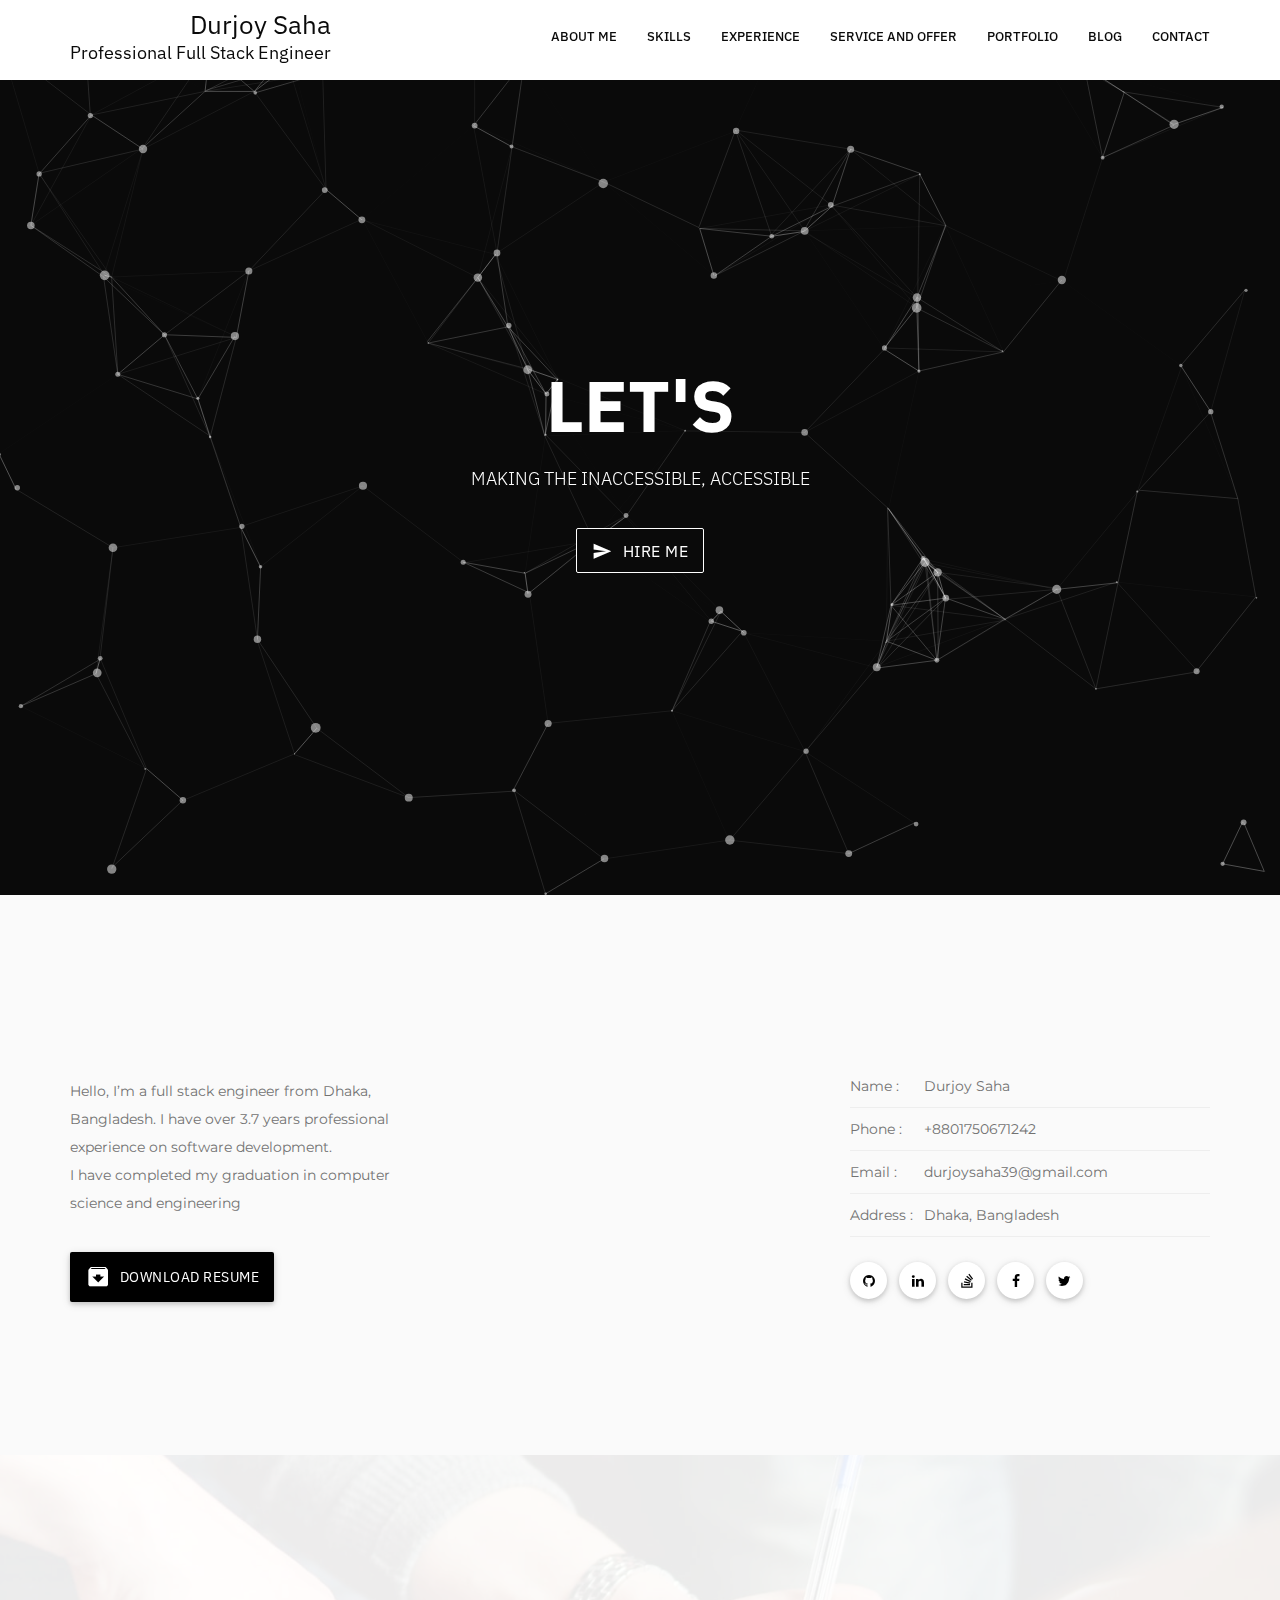
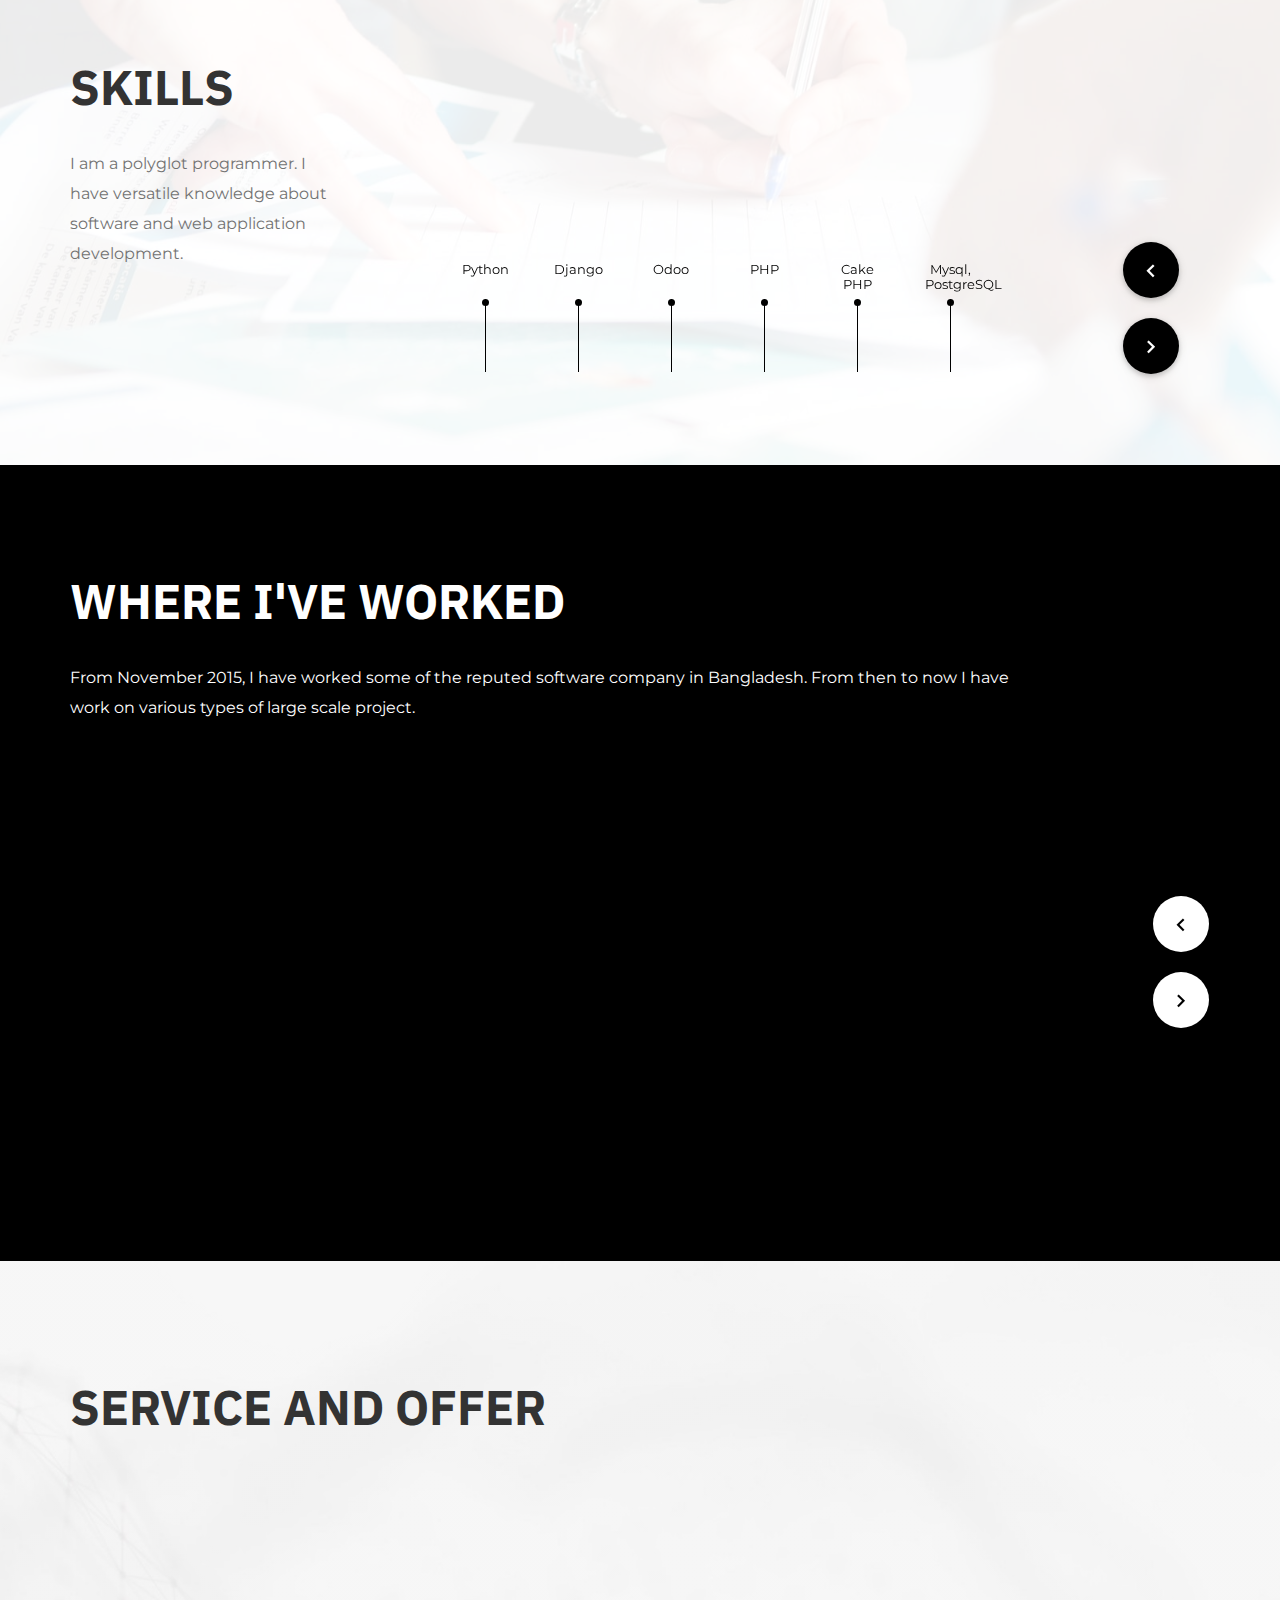
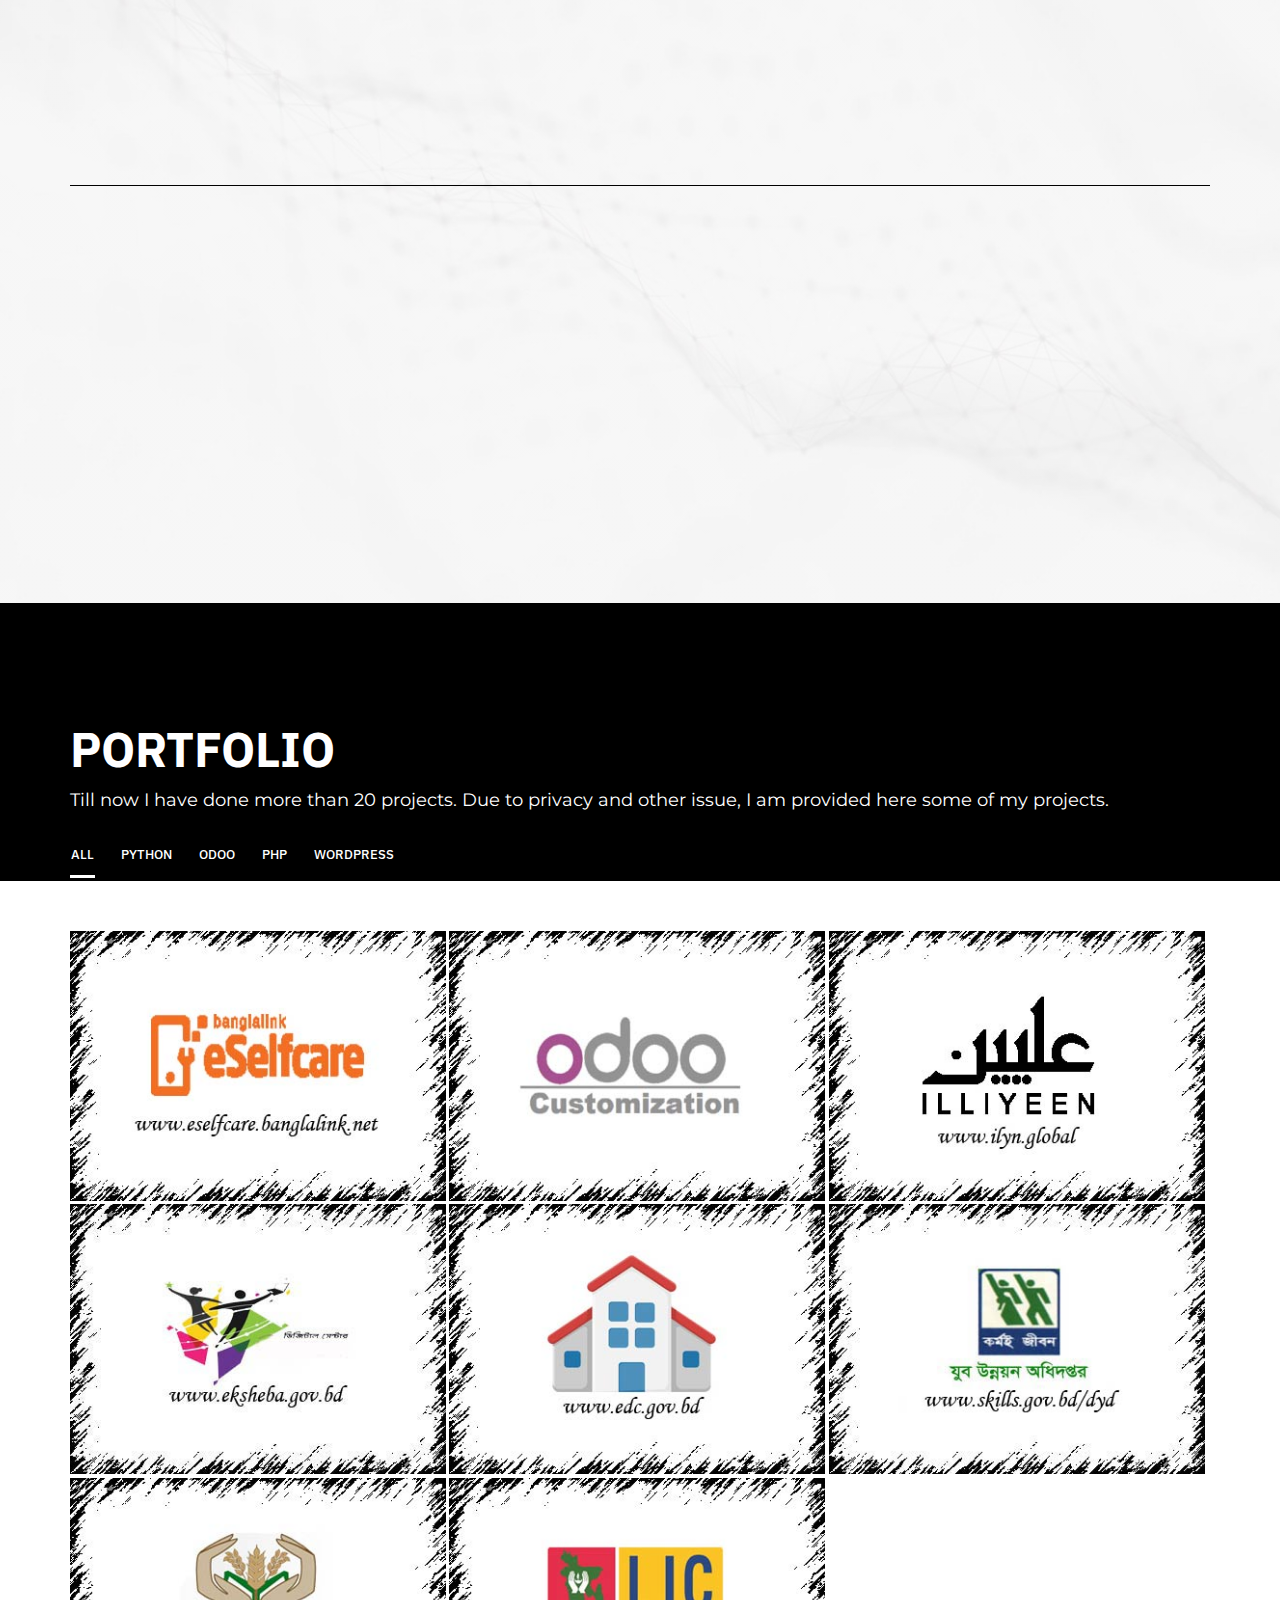
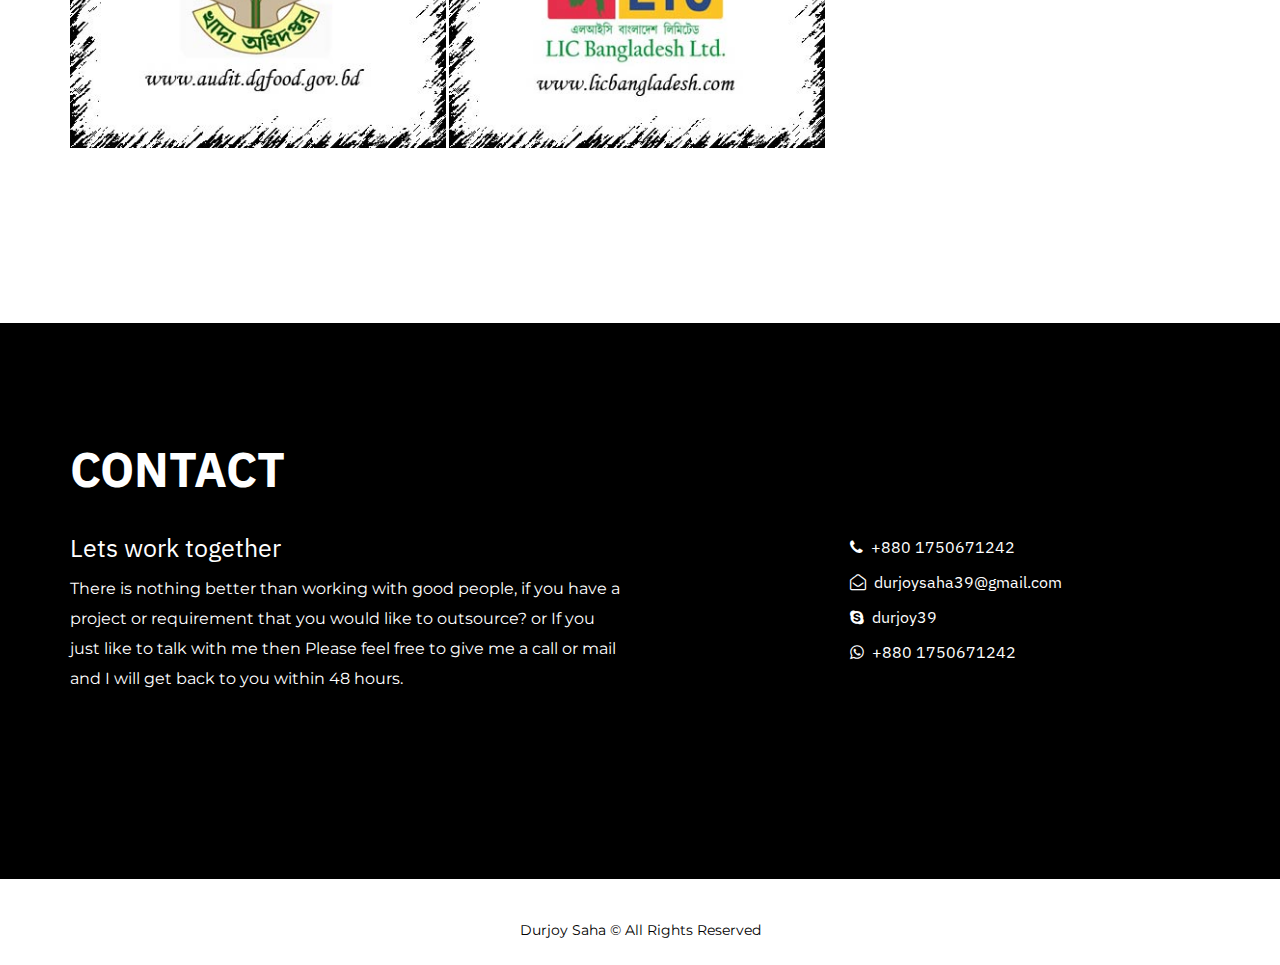
==== commit d99af1e3: "descript updated" ====
--- a/index.html
+++ b/index.html
@@ -9,14 +9,14 @@
 <head>
     <meta charset="utf-8">
     <meta http-equiv="X-UA-Compatible" content="IE=edge">
-    <title>Durjoy | Passionate Software Developer</title>
+    <title>Durjoy | Professional Full Stack Engineer</title>
     <meta name="description" content="">
     <meta name="viewport" content="width=device-width, initial-scale=1, maximum-scale=1.0, user-scalable=no">
 
     <!-- SEO optimization-->
     <meta name="author" content="Durjoy Saha[durjoysaha.github.io]" />
     <meta name="keywords" content="website design and development company in bangladesh, best web design company in bangladesh, web development company in dhaka, freelancer, professional freelancer, best website design company in bangladesh, web development company in dhaka bangladesh, bangladeshi website design company, best freelancer in dhaka, professional website development bd, bangladeshi it professional, dhaka web design"/>
-    <meta name="description" content="Best web design and development company in dhaka Bangladesh, Custom Website Design Only @ 5,000 TAKA, website design company in dhaka, website design and development Company in Dhaka, website development company bangladesh, bd web design company, website development firm in bangladesh, IT company bd, bangladeshi it firm,best it company in bangladesh, best website design company in bangladesh, professional web design company in bangladesh"/>
+    <meta name="description" content="Durjoy helps companies make great software. I am specialize in web and desktop software development. My services include ideation &amp; design, development, quality assurance and content production"/>
     <meta name="subject" content="website design and development company in dhaka bangladesh"/>
     <meta name="classification" content="web design and development bangladesh, web development, website design, website development"/>
 
@@ -56,12 +56,9 @@
 
         gtag('config', 'UA-140856644-1');
     </script>
-
-
 </head>
 
 <body>
-
 <!-- Preloader -->
 <div id="preloader">
     <div class="loader">
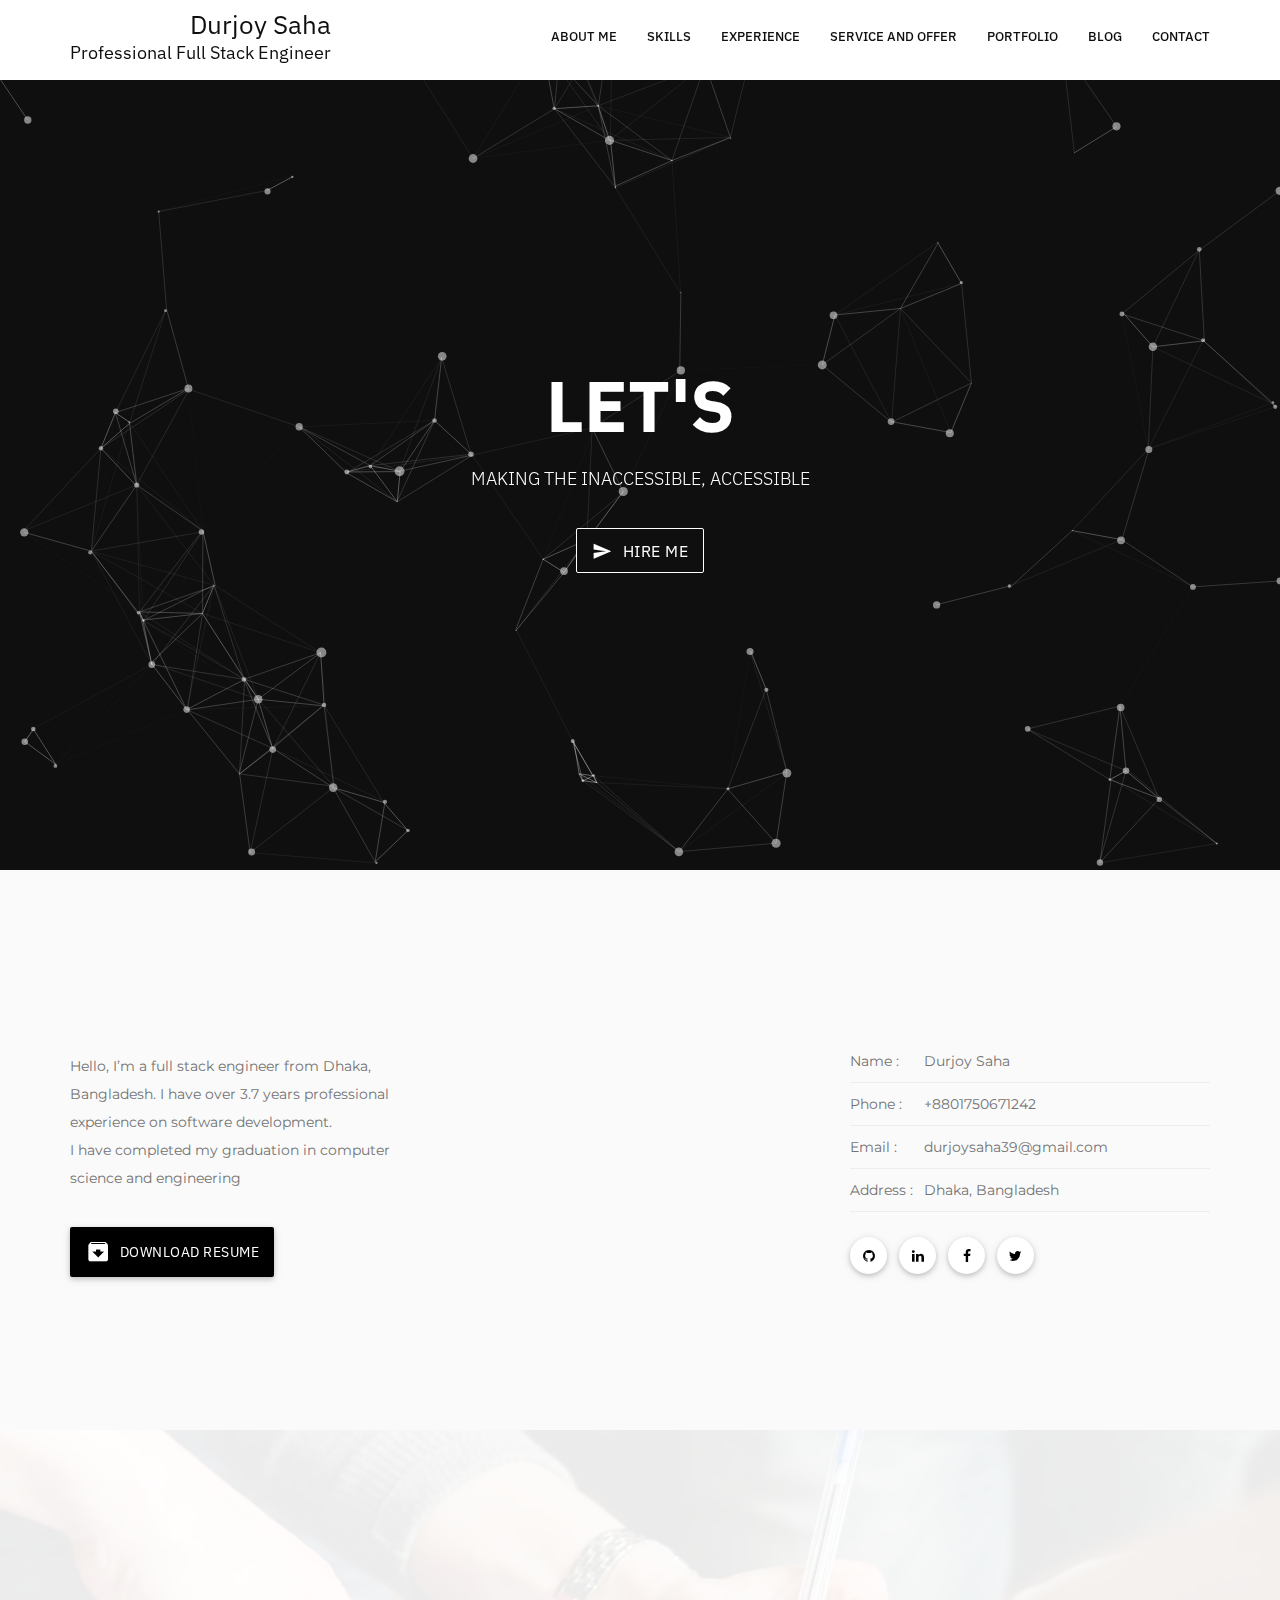
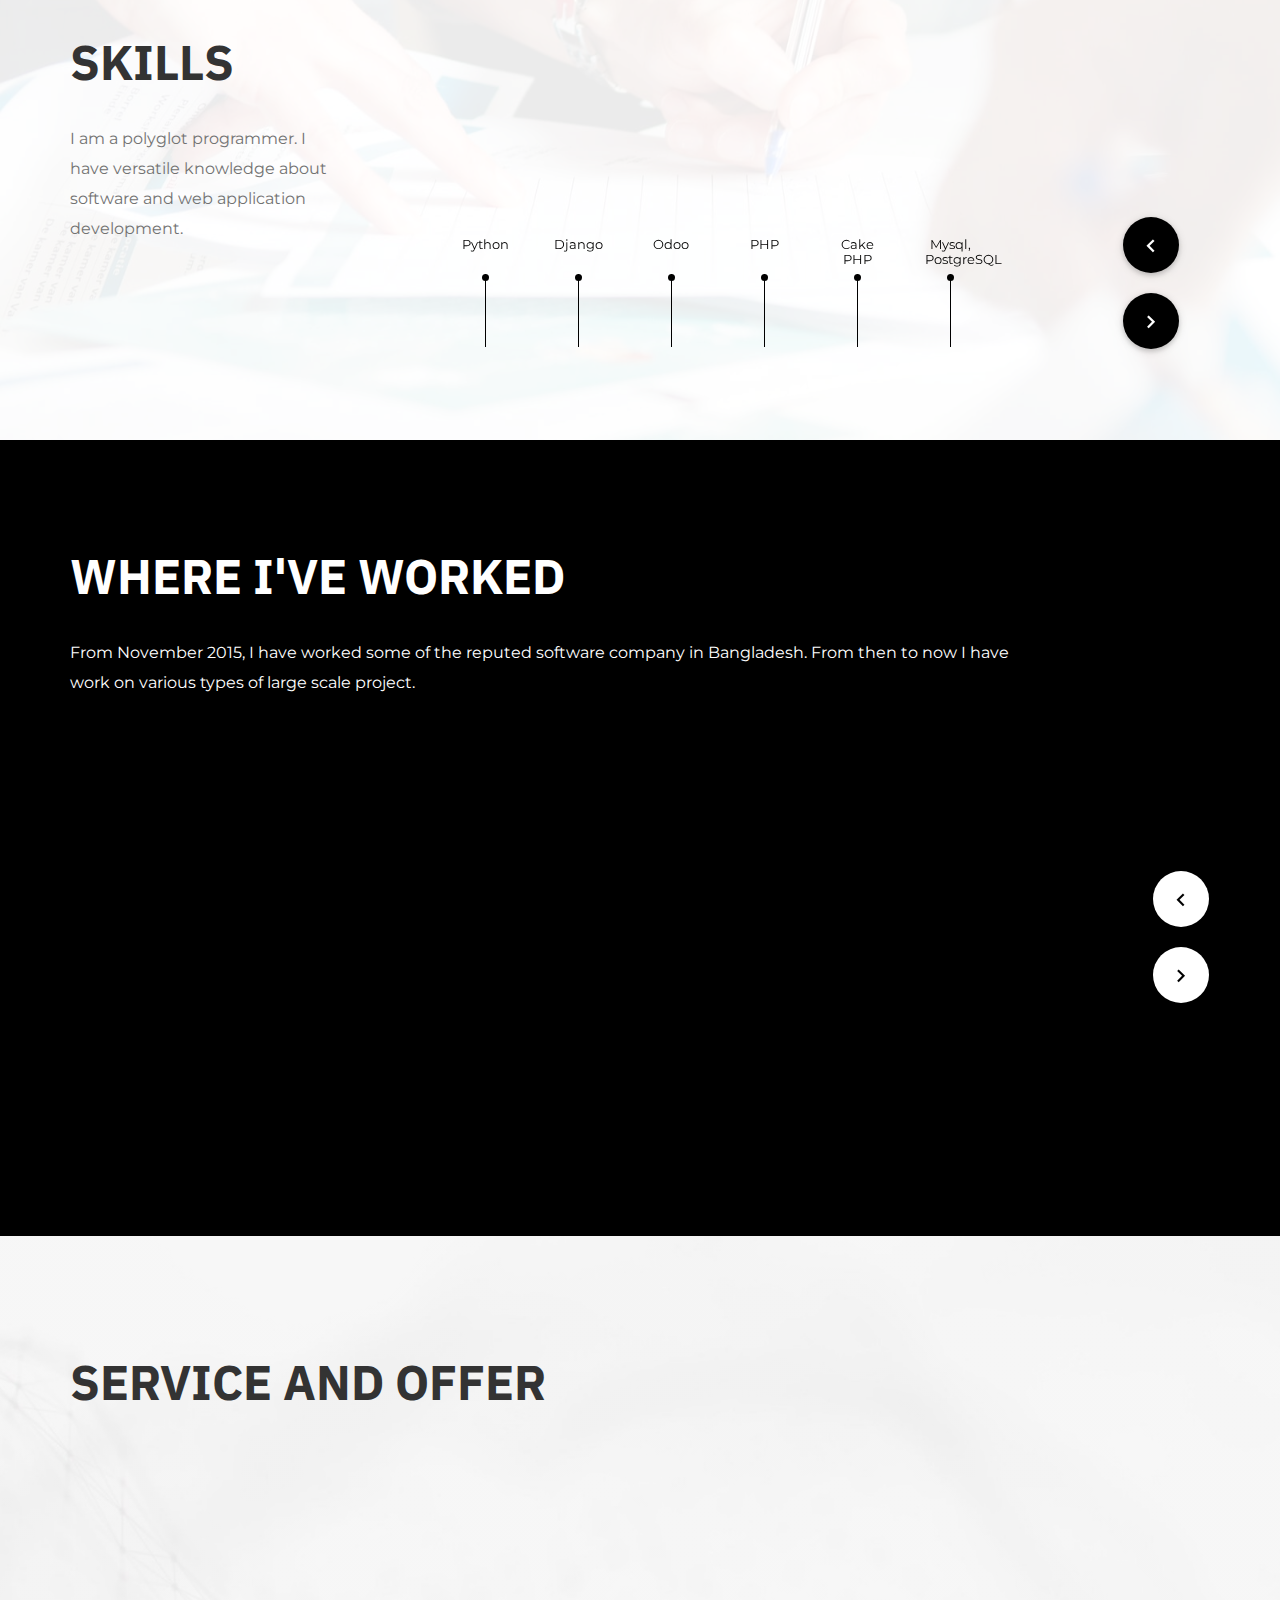
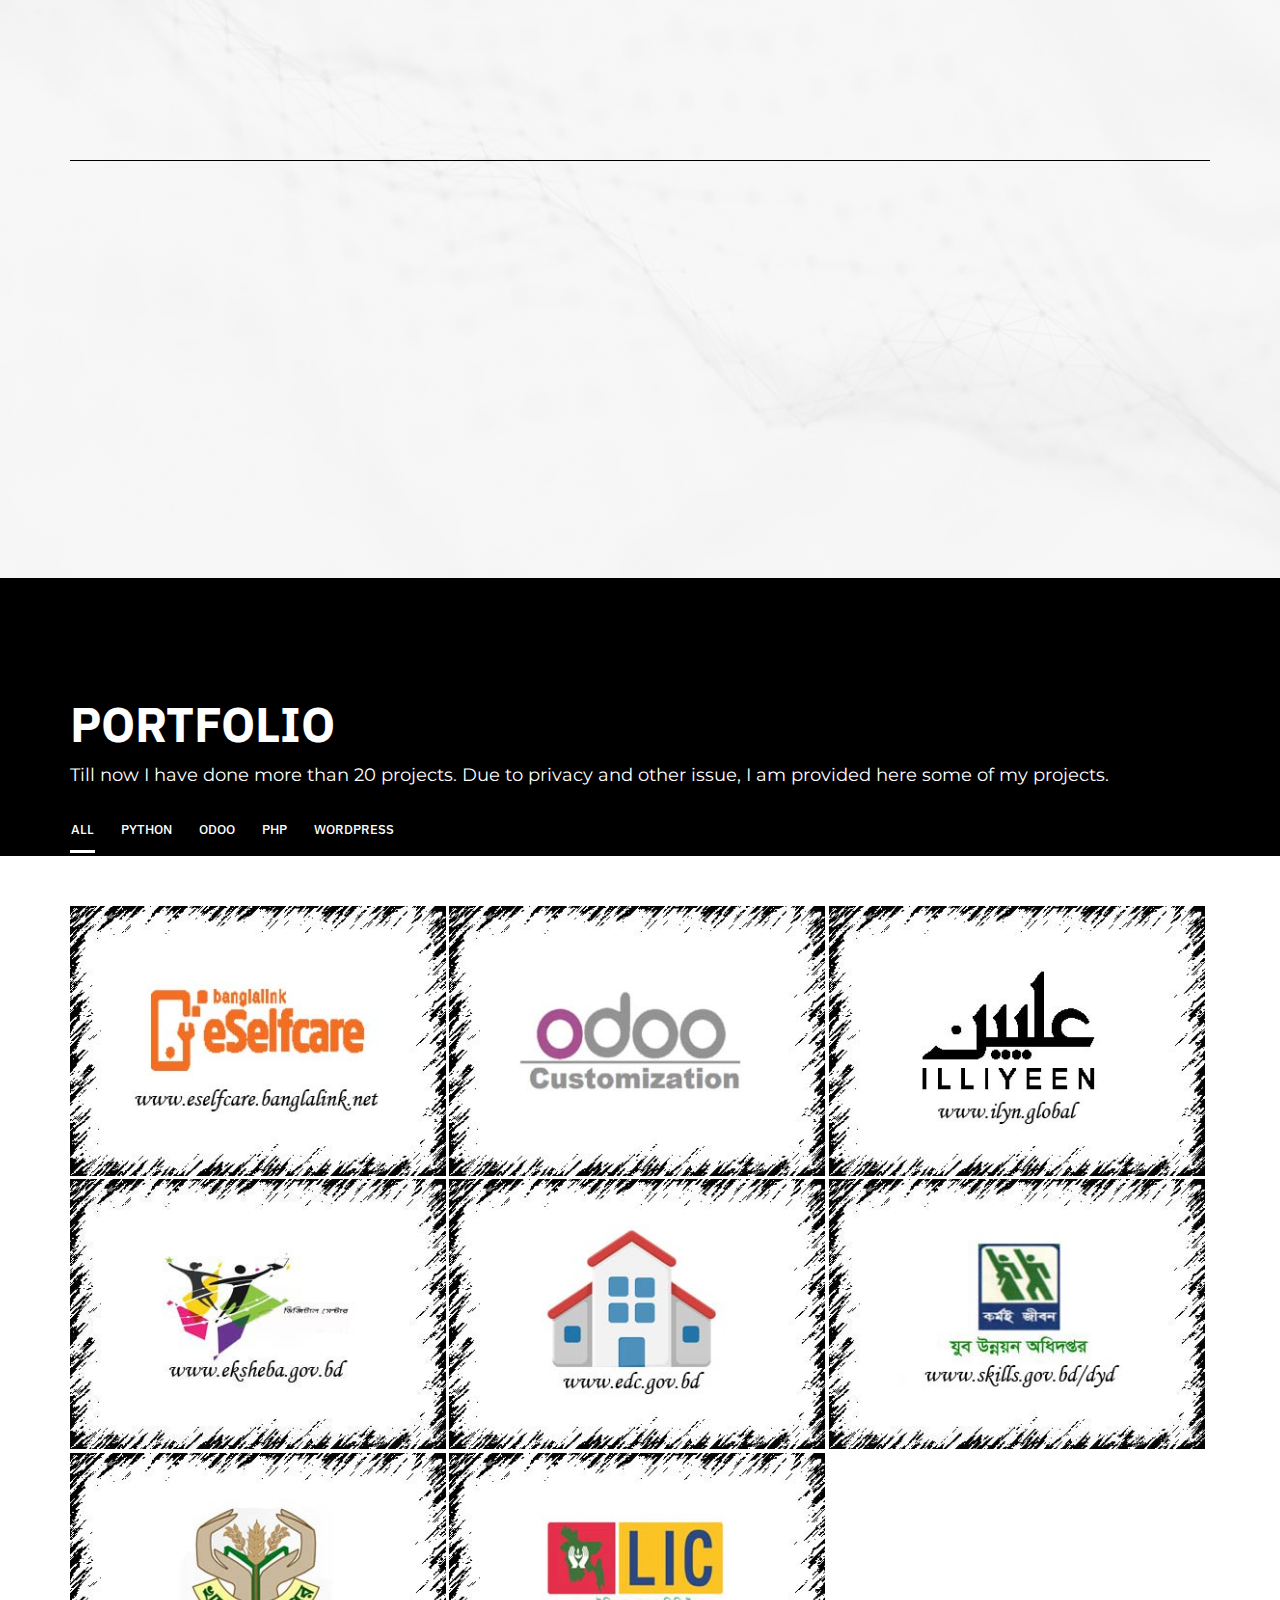
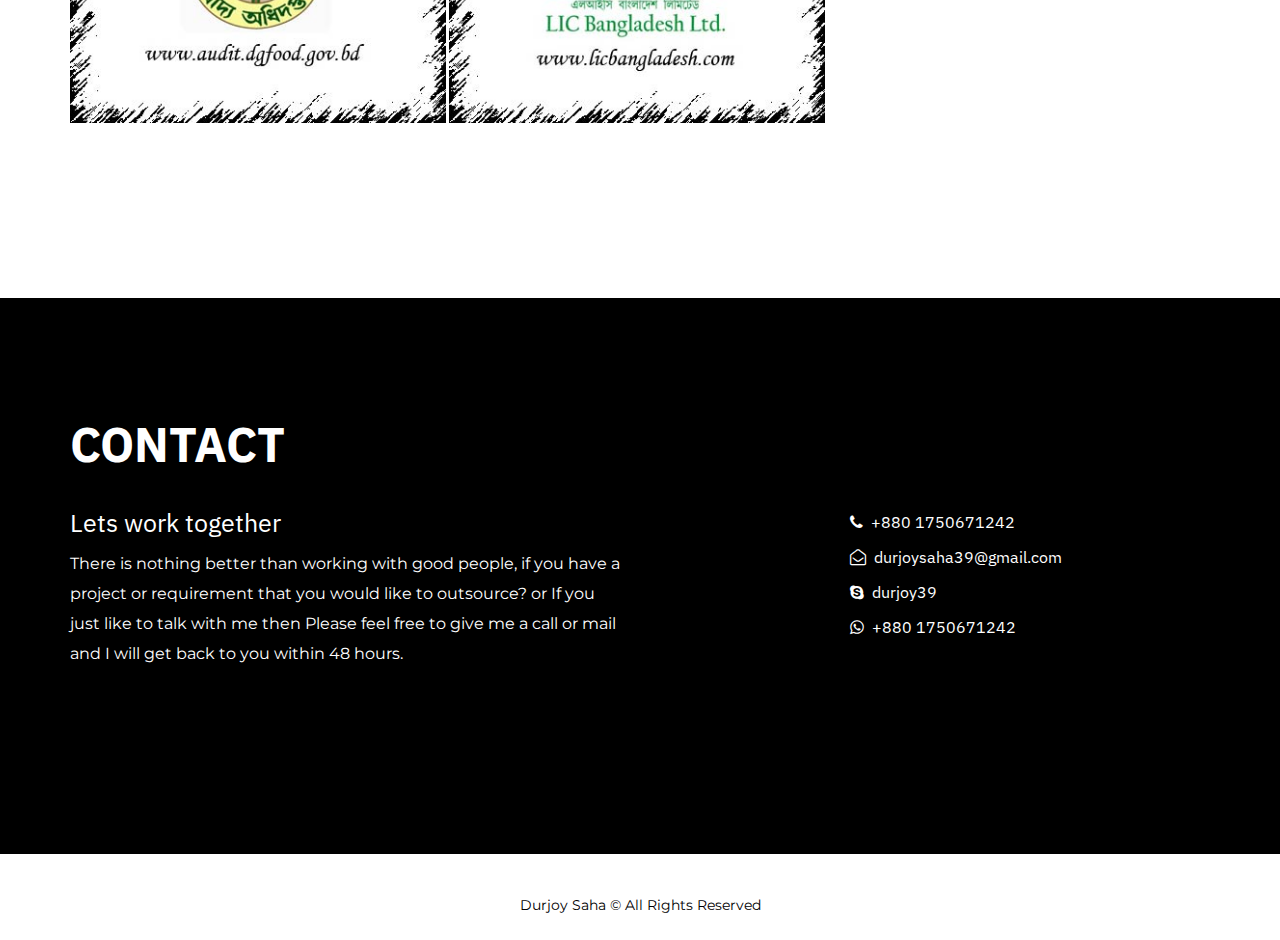
==== commit 9ea9a7d2: "resume link updated" ====
--- a/index.html
+++ b/index.html
@@ -213,9 +213,6 @@
                                 </li>
                                 <li>
                                     <a href="https://www.linkedin.com/in/durjoy-saha-92713272/" class="btn-floating waves-effect waves-light white" target="_blank"><i class="fa fa-linkedin"></i></a>
-                                </li>
-                                <li>
-                                    <a href="https://stackoverflow.com/users/3026897/durjoy-saha" class="btn-floating waves-effect waves-light white" target="_blank"><i class="fa fa-stack-overflow"></i></a>
                                 </li>
                                 <li>
                                     <a href="https://www.facebook.com/DurjoyKumarSaha" class="btn-floating waves-effect waves-light white" target="_blank"><i class="fa fa-facebook"></i></a>
@@ -886,7 +883,7 @@
 
                             <!-- Odoo Portfolio-->
                             <li class="single-port-item category-2">
-                                <a href="#portfolioModal" class="waves-effect waves-block waves-light modal-trigger"  data-title="Business automation by ODOO ERP" data-content="We develop the custom module for ODOO to serve our specific business purpose. We develop more than fifteen ODOO module. For the security purpose i can't share our url. But you can visit odoo website to learn more." data-demo-link="https://www.odoo.com/pt_BR/">
+                                <a href="#portfolioModal" class="waves-effect waves-block waves-light modal-trigger"  data-title="Business automation by ODOO ERP" data-content="We develop the custom module for ODOO to serve our specific business purpose. We develop more than fifteen ODOO module. For the security purpose i can't share our url. But you can visit odoo website to learn more." data-demo-link="https://www.odoo.com/">
                                     <div class="protfolio-image">
                                         <img src="images/portfolio/odoo-customization.jpg" alt="Odoo ERP Solution">
                                         <div class="protfolio-content waves-effect waves-block waves-light">
@@ -903,7 +900,7 @@
 
                             <!-- Django e commerce Portfolio-->
                             <li class="single-port-item category-1">
-                                <a href="#portfolioModal" class="waves-effect waves-block waves-light modal-trigger"  data-title="E-commerce site based on ODOO API" data-content="We have used the wagtail python framework to develop this e-commerce site. This is a complete API based website exposed from ODOO enterprise solution." data-demo-link="http://is.ilyn.info"> <!-- Portfolio pop-up content-->
+                                <a href="#portfolioModal" class="waves-effect waves-block waves-light modal-trigger"  data-title="E-commerce site based on ODOO API" data-content="We have used the wagtail python framework to develop this e-commerce site. This is a complete API based website exposed from ODOO enterprise solution." data-demo-link="https://ilyn.global/"> <!-- Portfolio pop-up content-->
                                     <div class="protfolio-image">
                                         <img src="images/portfolio/illiyeen.jpg" alt="Illiyeen"> <!-- portfolio thumbnail-->
                                         <div class="protfolio-content waves-effect waves-block waves-light">
@@ -920,12 +917,12 @@
 
                             <!-- Eksheba digital center Portfolio-->
                             <li class="single-port-item category-3">
-                                <a href="#portfolioModal" class="waves-effect waves-block waves-light modal-trigger"  data-title="Eksheba provides various service to the people" data-content="Eksheba is one of the biggest project of Bangladesh government. It gives more than 6000 people employment. We develop this project by PHP." data-demo-link="http://eksheba.gov.bd/">
+                                <a href="#portfolioModal" class="waves-effect waves-block waves-light modal-trigger"  data-title="Uddokta Eksheba provides various service to the people" data-content="Uddokta Eksheba is one of the biggest project of Bangladesh government. It gives more than 6000 people employment. We develop this project by PHP." data-demo-link="http://uddokta.eksheba.gov.bd/">
                                     <div class="protfolio-image">
                                         <img src="images/portfolio/eksheba.jpg" alt="Eksheba">
                                         <div class="protfolio-content waves-effect waves-block waves-light">
                                             <div class="protfolio-content__inner">
-                                                <h2 class="p-title">Eksheba Digital Center</h2>
+                                                <h2 class="p-title">Uddokta Eksheba Digital Center</h2>
                                                 <p>Click for details</p>
                                             </div>
                                         </div>
--- a/assets/css/main.css
+++ b/assets/css/main.css
@@ -584,7 +584,7 @@
 #home {
     /*background: url('../../images/home-bg.jpg') no-repeat fixed center center / cover;*/
     background-color: #000;
-    height: calc(100vh - 5px);
+    height: calc(100vh - 30px);
 }
 
 #home .sec-overlay {
@@ -1967,11 +1967,19 @@
     .cls-border-left{
         border-left: 0;
     }
+    #home {
+        /*background: url('../../images/home-bg.jpg') no-repeat fixed center center / cover;*/
+        height: calc(100vh - 100px);
+    }
 }
 @media only screen and (max-width:400px){
 
     .cls-border-left{
         border-left: 0;
     }
-}
-
+    #home {
+        /*background: url('../../images/home-bg.jpg') no-repeat fixed center center / cover;*/
+        height: calc(100vh - 100px);
+    }
+}
+
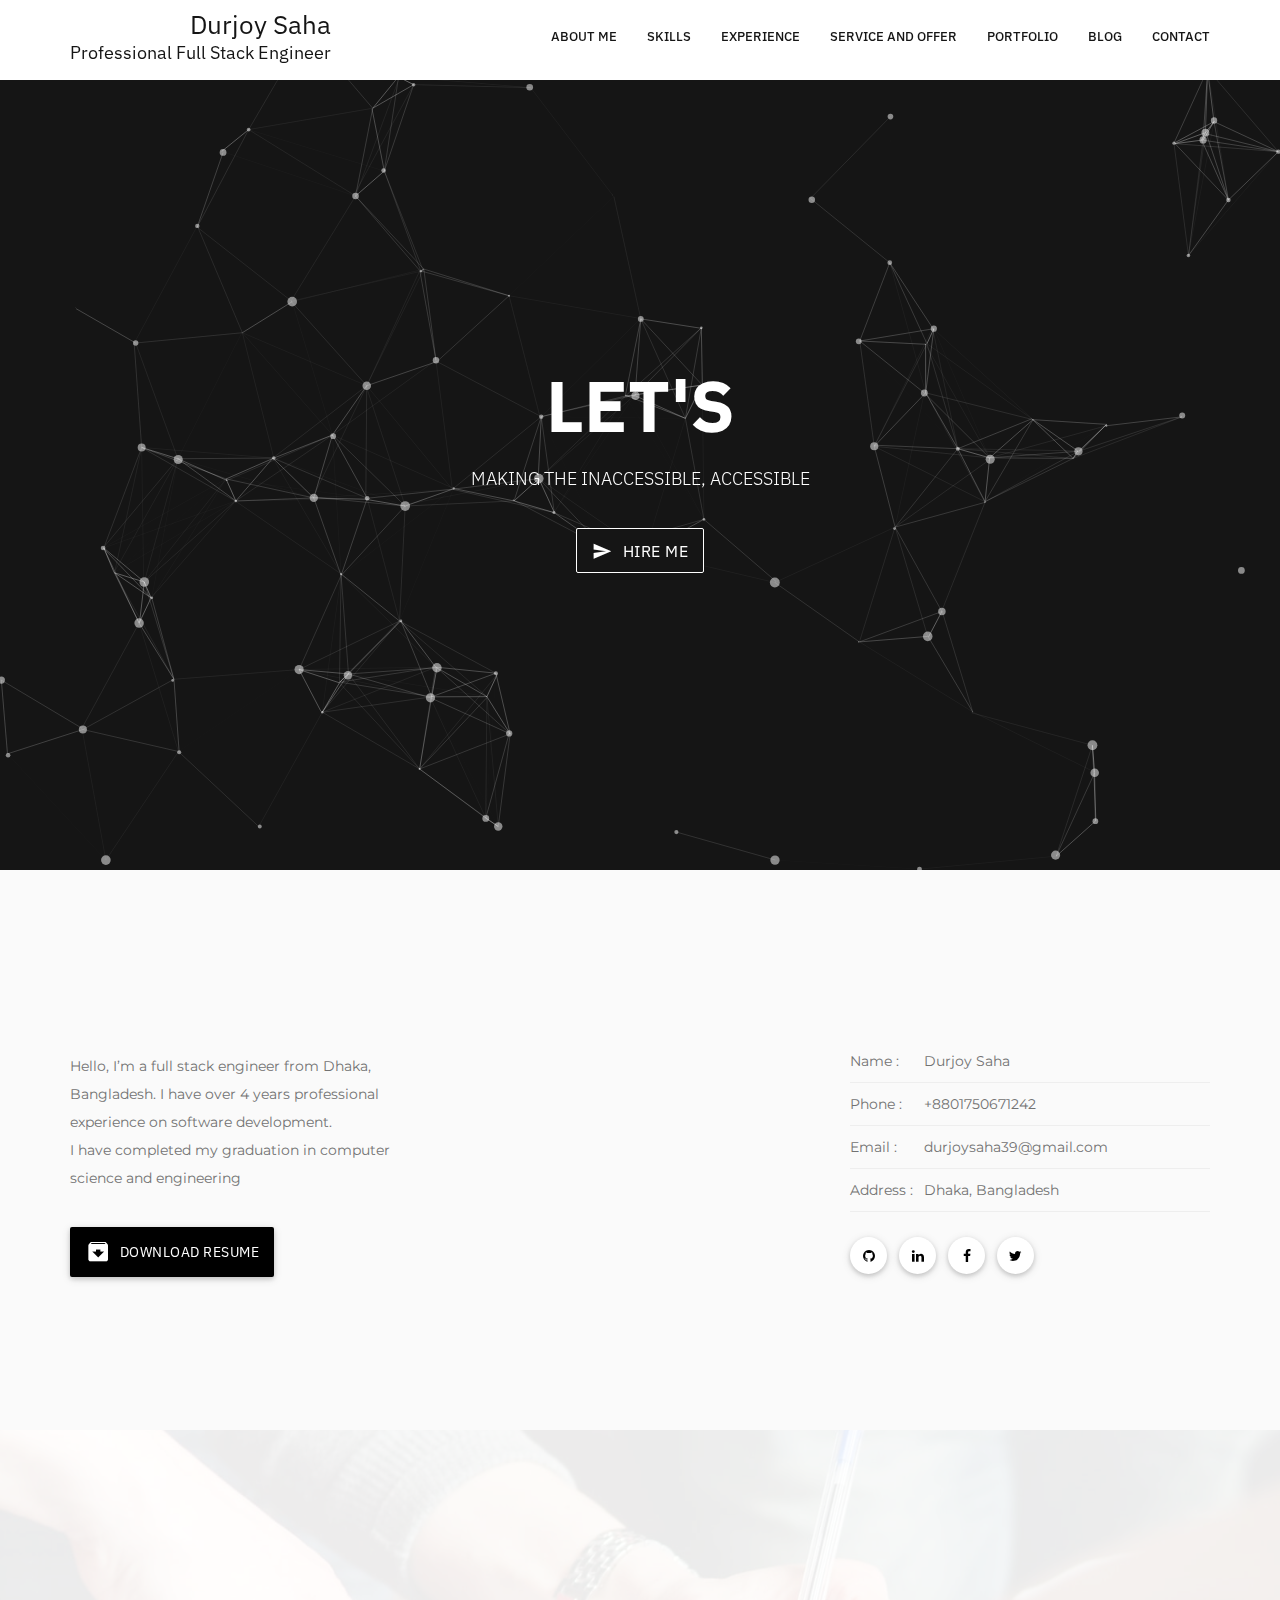
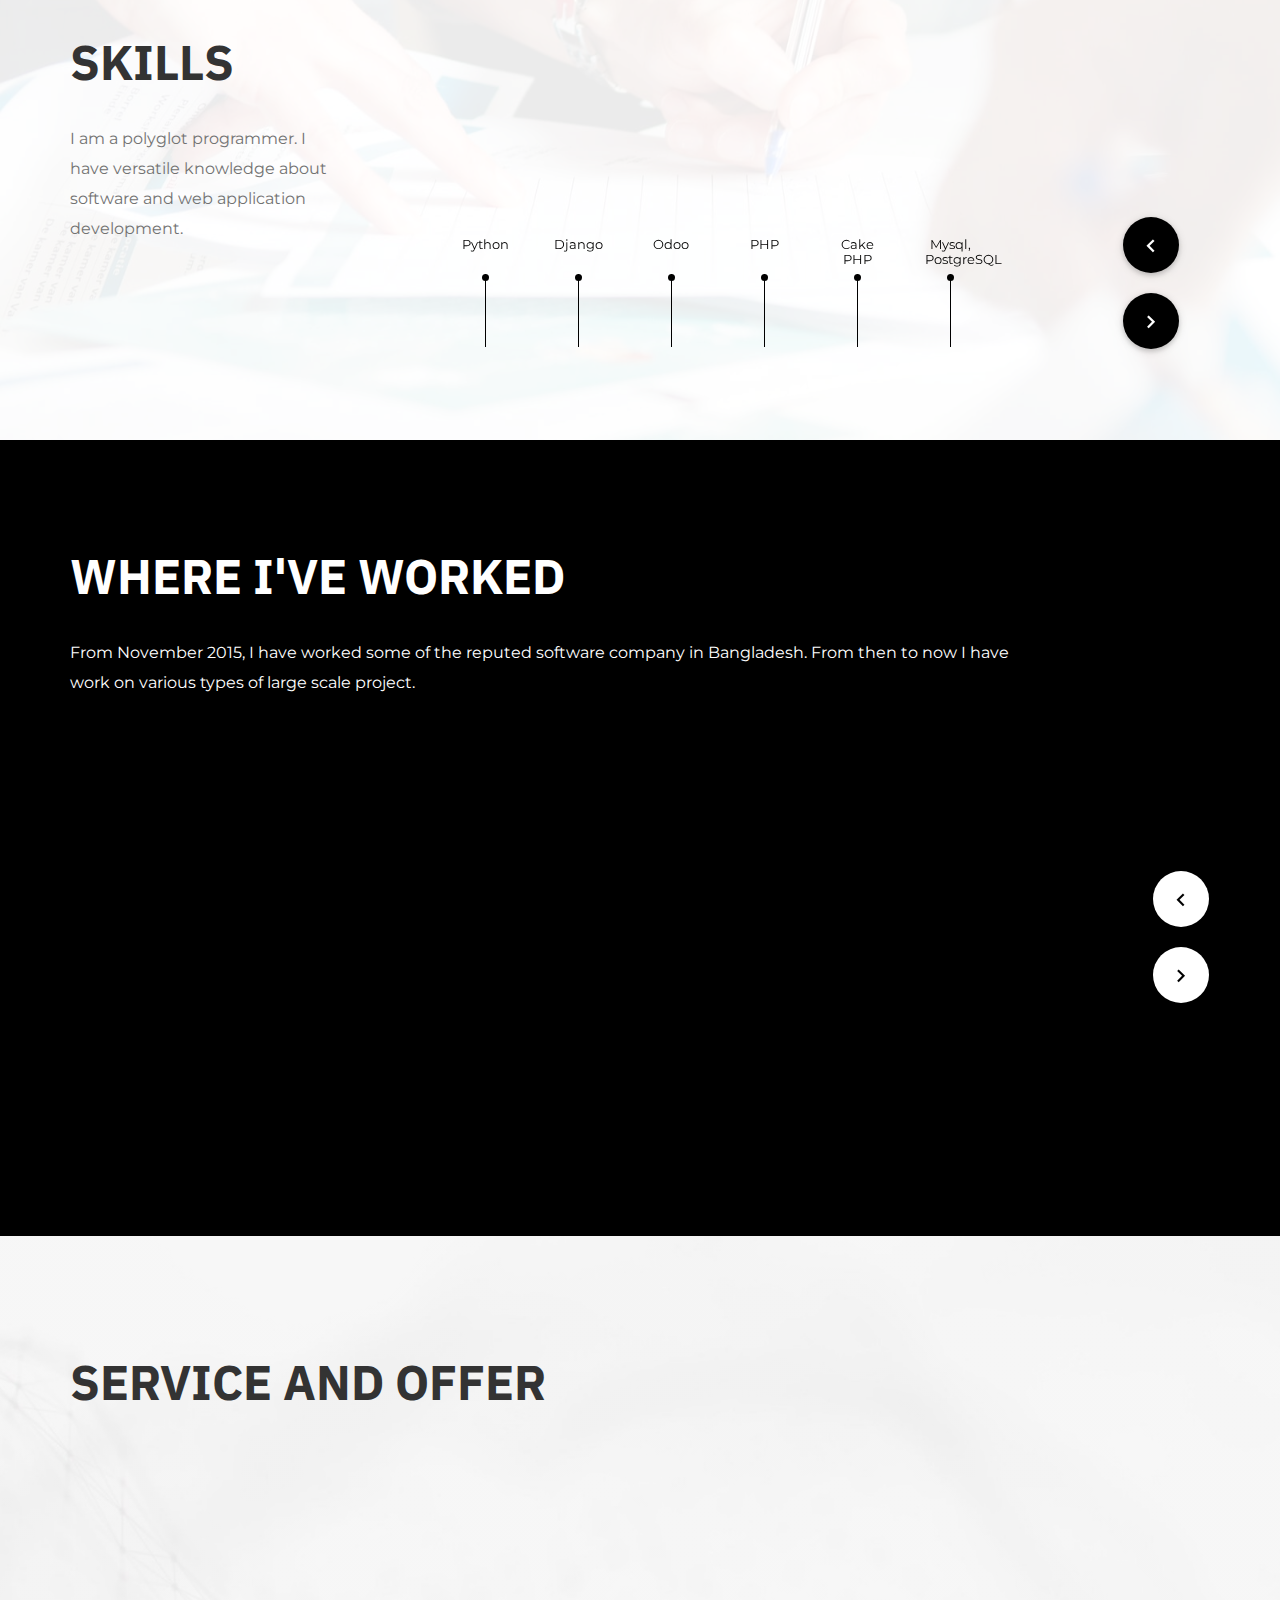
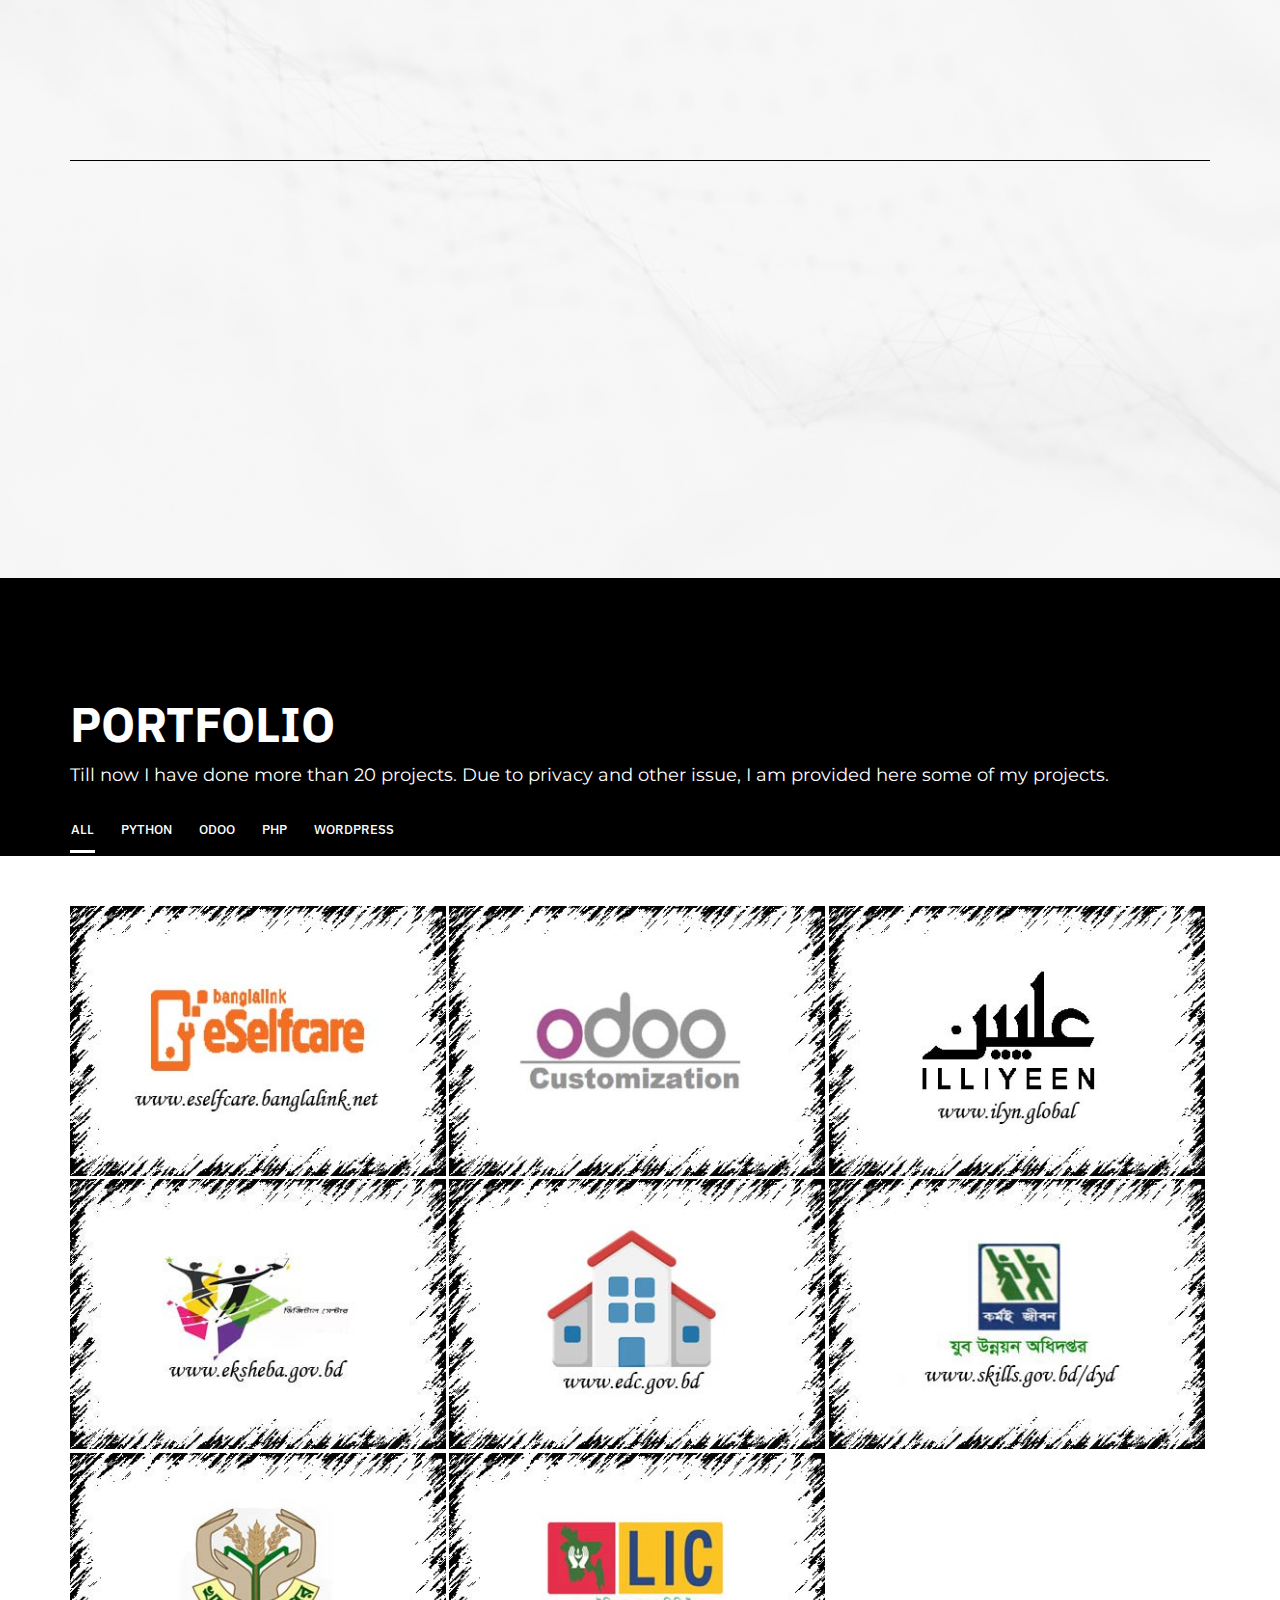
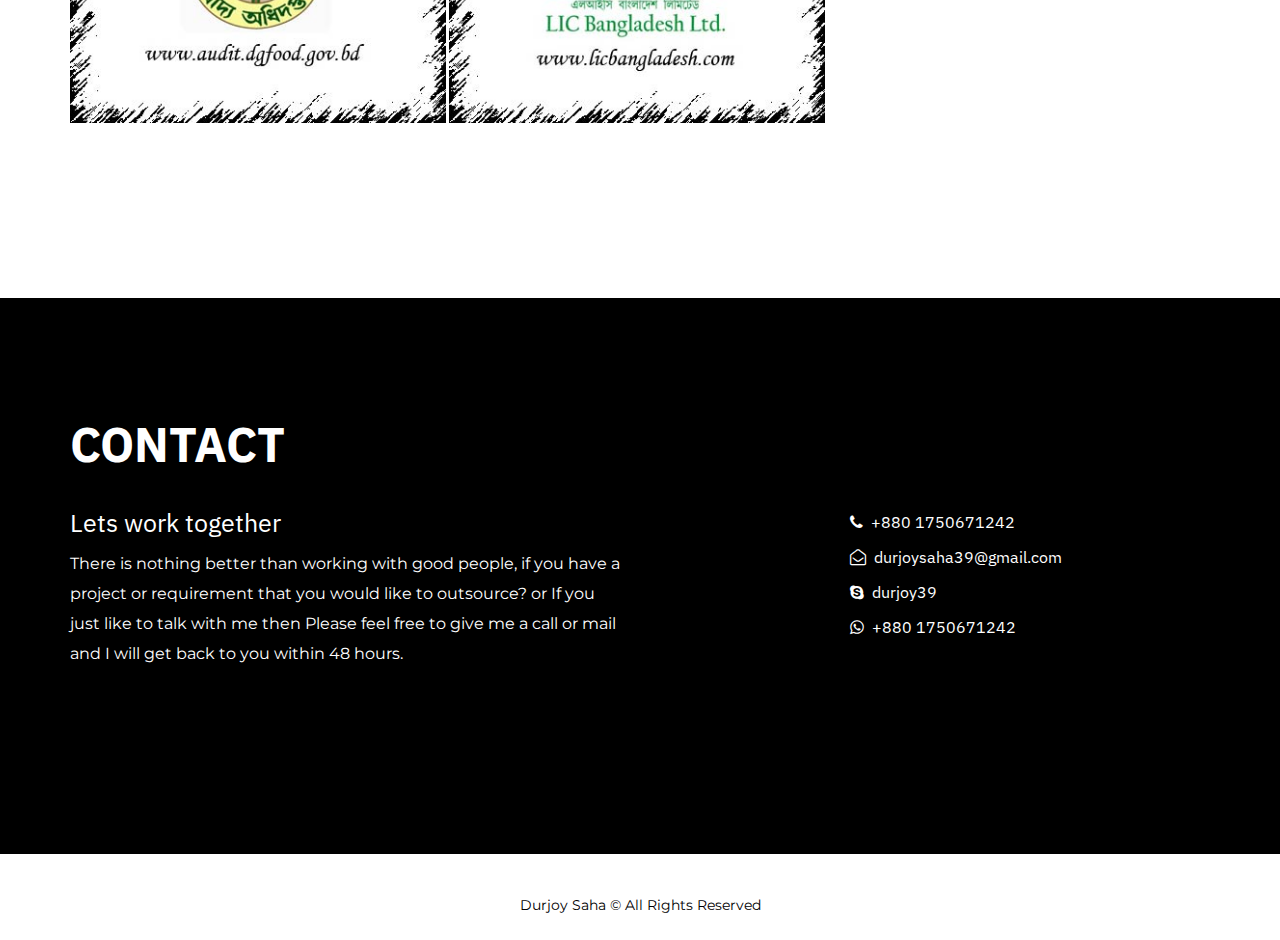
==== commit 5e10396c: "update professional experience" ====
--- a/index.html
+++ b/index.html
@@ -183,7 +183,7 @@
                     <div class="col-sm-12 col-md-4">
                         <div class="person-about">
                             <h3 class="about-subtitle wow fadeIn">My Story</h3>
-                            <p>Hello, I’m a full stack engineer from Dhaka, Bangladesh. I have over 3.7 years professional experience on software development. <br />
+                            <p>Hello, I’m a full stack engineer from Dhaka, Bangladesh. I have over 4 years professional experience on software development. <br />
                                 I have completed my graduation in computer science and engineering</p>
                             <a class="waves-effect waves-light btn-large brand-bg white-text" href="documents/Durjoy_Kumar_Saha.pdf"><i class="mdi-content-archive left"></i> Download Resume</a>
                         </div>
